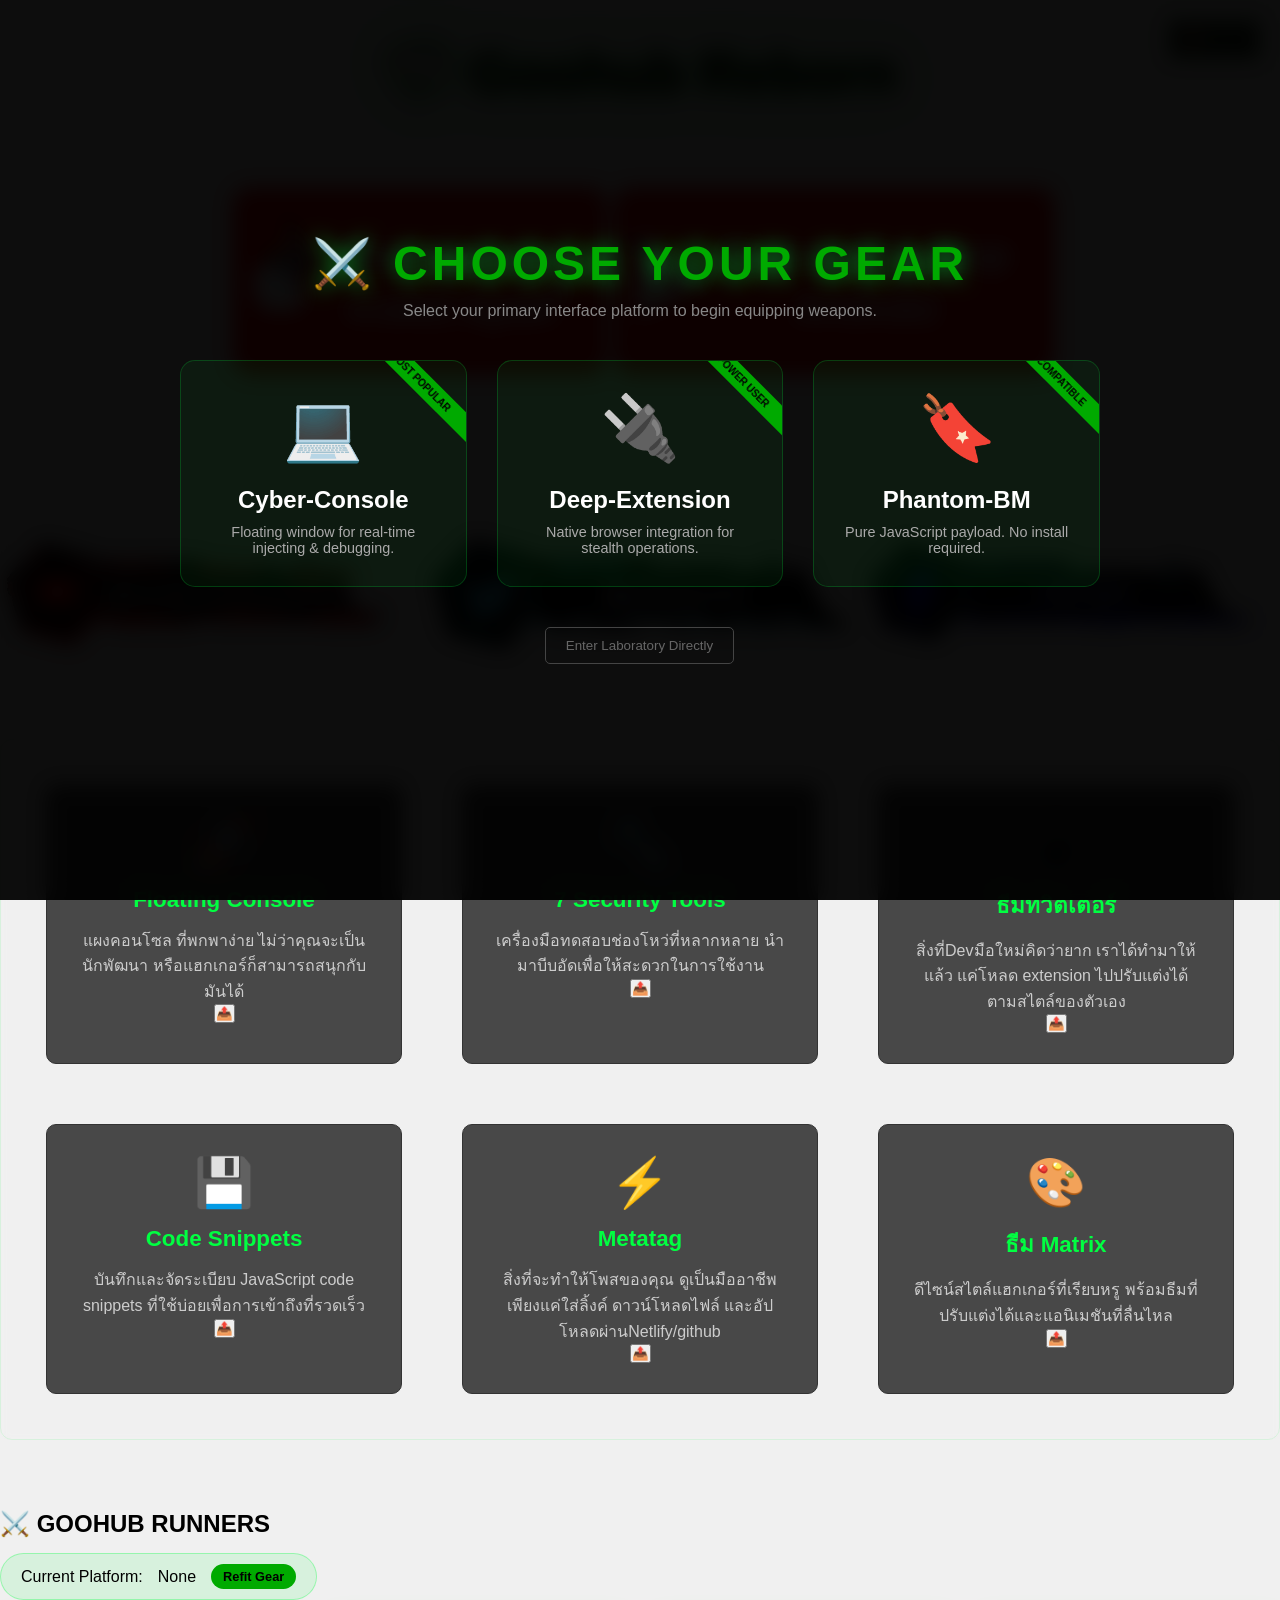
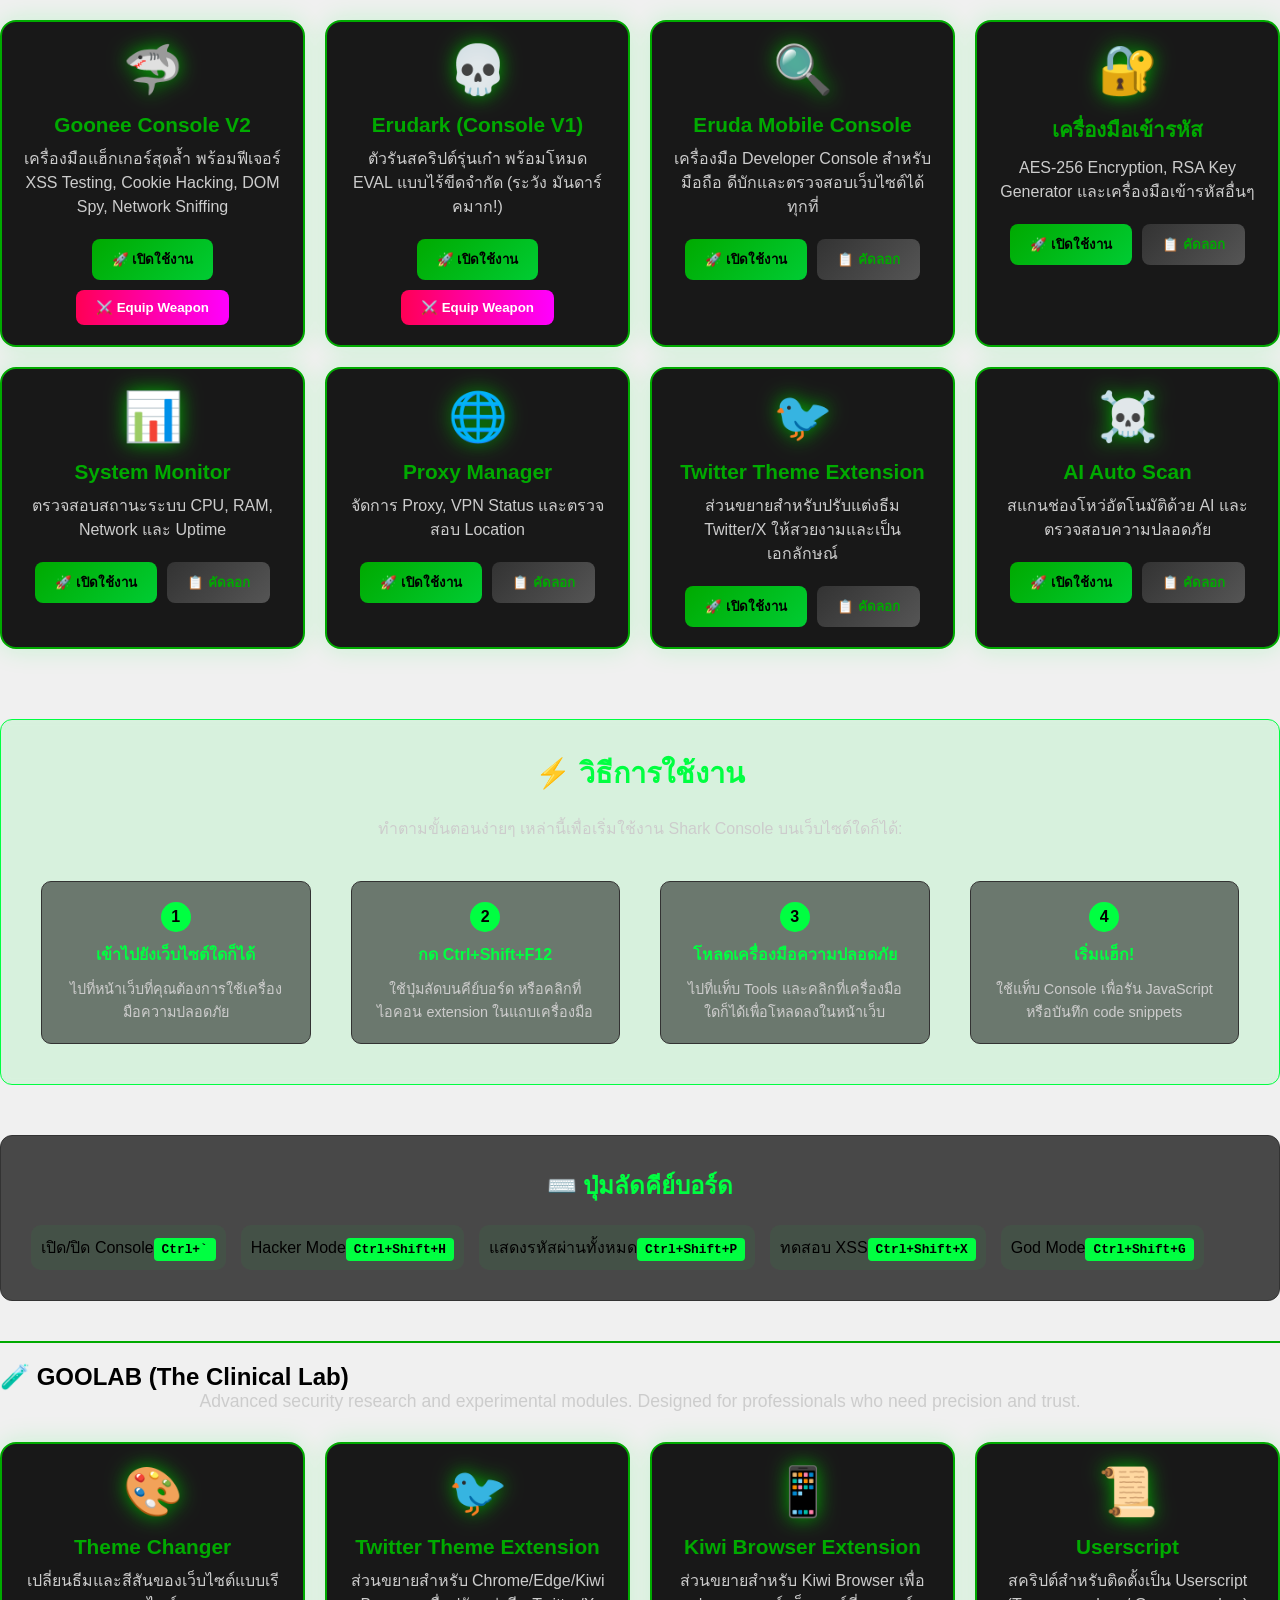
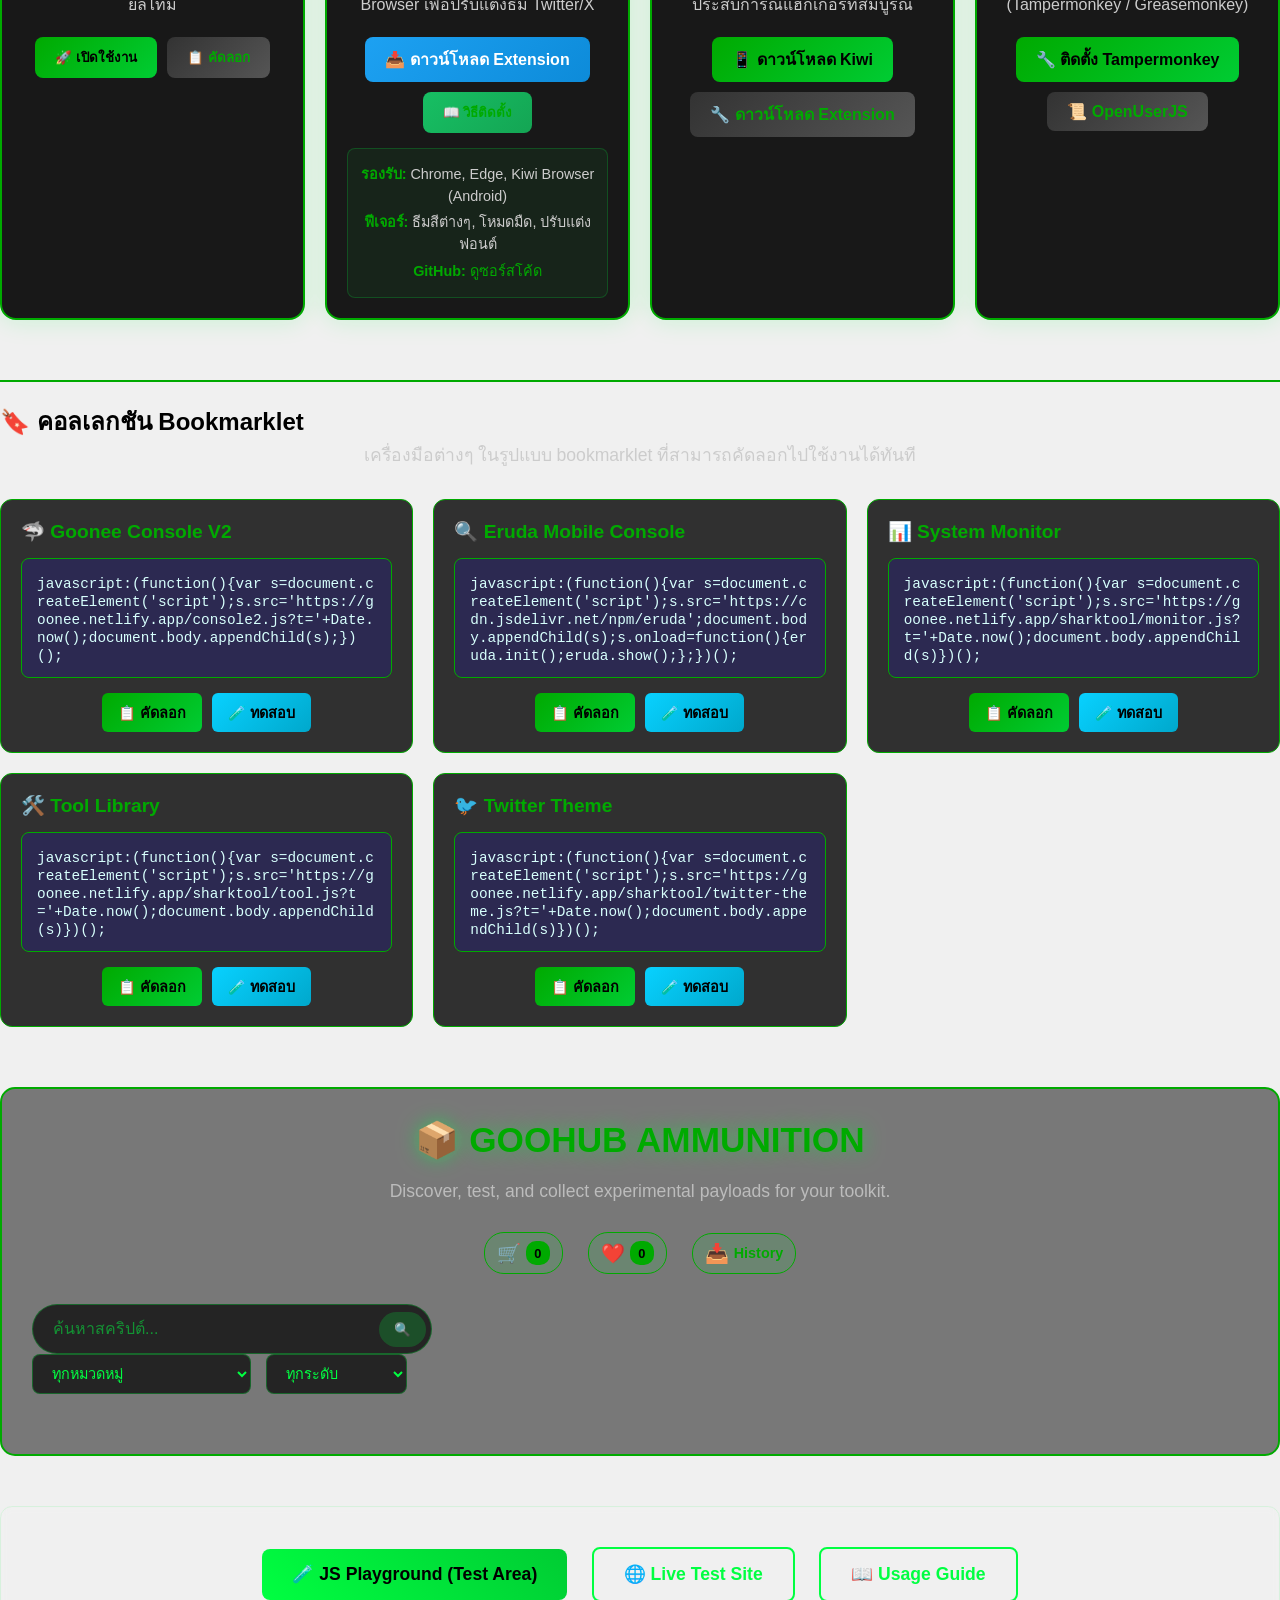
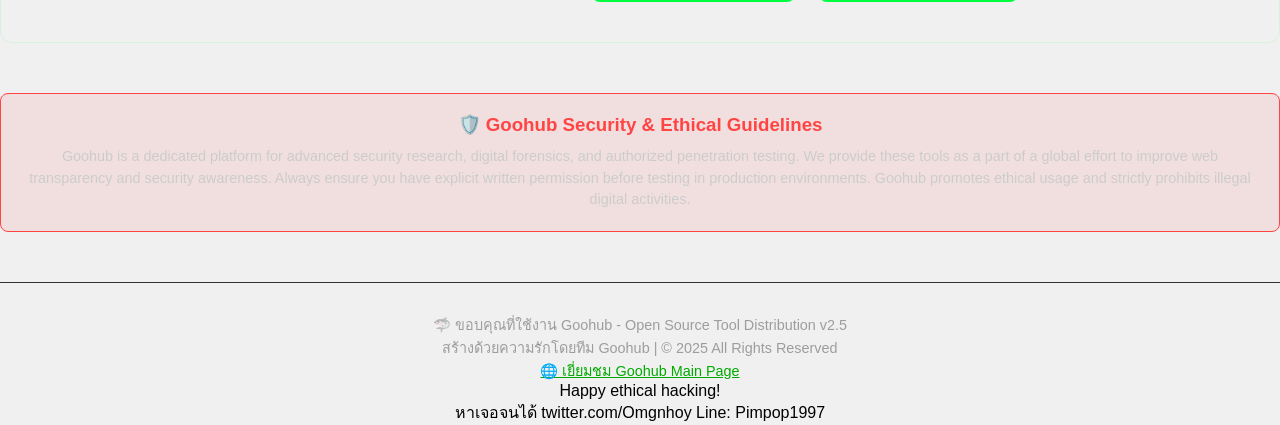
==== index.html @ d31e050e "feat: genesis of the ultimate js utility collection" ====
<!-- index.html -->
<!DOCTYPE html>
<html lang="th">

<head>
    <meta charset="UTF-8">
    <meta name="viewport" content="width=device-width, initial-scale=1.0">

    <!-- Primary Meta Tags -->
    <title>Goohub - Advanced Open Source Tool Hub</title>
    <meta name="title" content="Goohub - The Ultimate Script Runner and Digital Ammunition Hub">
    <meta name="description"
        content="Discover Goohub: A powerful collection of script runners, bookmarklets, and security tools. Featuring Gooscript, console2.js, and experimental labs.">
    <meta name="keywords"
        content="goohub, script runner, gooscript, console2.js, bookmarklet, security tools, ethical hacking, dev utilities">
    <meta name="author" content="Goohub Team">
    <meta name="robots" content="index, follow">
    <meta name="language" content="Thai, English">
    <meta name="revisit-after" content="7 days">

    <!-- Open Graph / Facebook -->
    <meta property="og:type" content="website">
    <meta property="og:url" content="https://goorum.netlify.app/gooimage/metarum.png">
    <meta property="og:title" content="Goohub - The Ultimate Script Runner and Digital Ammunition Hub">
    <meta property="og:description"
        content="Discover Goohub: A powerful collection of script runners, bookmarklets, and security tools. Featuring Gooscript, console2.js, and experimental labs.">
    <meta property="og:image" content="https://goorum.netlify.app/gooimage/metarum.png">
    <meta property="og:image:width" content="1200">
    <meta property="og:image:height" content="630">
    <meta property="og:image:alt" content="Goohub - Advanced Script Runners">
    <meta property="og:site_name" content="Goohub">
    <meta property="og:locale" content="th_TH">
    <meta property="og:locale:alternate" content="en_US">

    <!-- Twitter -->
    <meta property="twitter:card" content="summary_large_image">
    <meta property="twitter:url" content="https://goorum.netlify.app/">
    <meta property="twitter:title"
        content="Goo nee' มีทุกอย่าง ที่ไม่มี ศูนรวมของเล่นDevสไตล์Hacker - Advanced Web Security Toolkit">
    <meta property="twitter:description"
        content="Discover powerful web security tools and development utilities for ethical hackers and developers. Features floating console, security scanners, and hacker-themed interface.">
    <meta property="twitter:image" content="https://goorum.netlify.app/gooimage/metarum.png">
    <meta property="twitter:image:alt" content="Shark Console - Advanced Web Security Toolkit">
    <meta property="twitter:creator" content="@Omgnhoy">
    <meta property="twitter:site" content="@Omgnhoy">

    <!-- Additional Meta Tags -->
    <meta name="theme-color" content="#00ff41">
    <meta name="msapplication-TileColor" content="#00ff41">
    <meta name="msapplication-config" content="/browserconfig.xml">

    <!-- Canonical URL -->
    <link rel="canonical" href="https://goorum.netlify.app/">

    <!-- Favicon and Icons -->
    <link rel="icon" type="image/x-icon" href="playground/favicon.ico">
    <link rel="icon" type="image/png" sizes="32x32" href="playground/favicon-32x32.png">
    <link rel="icon" type="image/png" sizes="16x16" href="playground/favicon-16x16.png">
    <link rel="apple-touch-icon" sizes="180x180" href="playground/apple-touch-icon.png">
    <link rel="manifest" href="playground/site.webmanifest">

    <!-- Preconnect for Performance -->
    <link rel="preconnect" href="https://fonts.googleapis.com">
    <link rel="preconnect" href="https://fonts.gstatic.com" crossorigin>

    <!-- DNS Prefetch -->
    <link rel="dns-prefetch" href="//twitter.com">
    <link rel="dns-prefetch" href="//facebook.com">
    <link rel="dns-prefetch" href="//telegram.org">

    <!-- Structured Data -->
    <script type="application/ld+json">
  {
    "@context": "https://schema.org",
    "@type": "WebApplication",
    "name": "Shark Console - Dev Tools",
    "alternateName": "ศูนรวมของเล่นDevสไตล์Hacker",
    "description": "Advanced web security toolkit for ethical hackers and developers featuring floating console, security scanners, and development utilities.",
    "url": "https://goorum.netlify.app",
    "image": "https://goorum.netlify.app/gooimage/metarum.png",
    "author": {
      "@type": "Organization",
      "name": "Shark Console Team",
      "url": "https://goorum.netlify.app/"
    },
    "publisher": {
      "@type": "Organization",
      "name": "Shark Console Team",
      "logo": {
        "@type": "ImageObject",
        "url": "https://goorum.netlify.app/gooimage/metarum.png"
      }
    },
    "applicationCategory": "DeveloperApplication",
    "operatingSystem": "Web Browser",
    "offers": {
      "@type": "Offer",
      "price": "0",
      "priceCurrency": "USD"
    },
    "aggregateRating": {
      "@type": "AggregateRating",
      "ratingValue": "4.8",
      "ratingCount": "150"
    },
    "featureList": [
      "Floating Console",
      "Security Tools",
      "Twitter Theme Customizer",
      "Code Snippets Manager",
      "Metatag Generator",
      "Matrix Theme Interface"
    ],
    "screenshot": "https://goorum.netlify.app/gooimage/metarum.png",
    "softwareVersion": "2.1",
    "datePublished": "2024-01-01",
    "dateModified": "2024-12-01"
  }
  </script>

    <!-- Additional Structured Data for Tools -->
    <script type="application/ld+json">
  {
    "@context": "https://schema.org",
    "@type": "ItemList",
    "name": "Security Tools Collection",
    "description": "Collection of web security and development tools",
    "itemListElement": [
      {
        "@type": "SoftwareApplication",
        "position": 1,
        "name": "Floating Console",
        "description": "Portable console for developers and ethical hackers",
        "applicationCategory": "DeveloperApplication"
      },
      {
        "@type": "SoftwareApplication",
        "position": 2,
        "name": "Security Tools Suite",
        "description": "7 comprehensive security testing tools",
        "applicationCategory": "SecurityApplication"
      },
      {
        "@type": "SoftwareApplication",
        "position": 3,
        "name": "Twitter Theme Customizer",
        "description": "Easy Twitter theme customization extension",
        "applicationCategory": "BrowserApplication"
      },
      {
        "@type": "SoftwareApplication",
        "position": 4,
        "name": "Code Snippets Manager",
        "description": "Save and organize JavaScript code snippets",
        "applicationCategory": "DeveloperApplication"
      },
      {
        "@type": "SoftwareApplication",
        "position": 5,
        "name": "Metatag Generator",
        "description": "Professional metatag generation tool",
        "applicationCategory": "DeveloperApplication"
      },
      {
        "@type": "SoftwareApplication",
        "position": 6,
        "name": "Matrix Theme Interface",
        "description": "Hacker-inspired design with customizable themes",
        "applicationCategory": "DesignApplication"
      }
    ]
  }
  </script>

    <!-- Breadcrumb Structured Data -->
    <script type="application/ld+json">
  {
    "@context": "https://schema.org",
    "@type": "BreadcrumbList",
    "itemListElement": [
      {
        "@type": "ListItem",
        "position": 1,
        "name": "Home",
        "item": "https://goorum.netlify.app"
      },
      {
        "@type": "ListItem",
        "position": 2,
        "name": "Dev Tools",
        "item": "https://goorum.netlify.app/tool"
      }
    ]
  }
  </script>

    <link rel="stylesheet" href="playground/style.css">
</head>

<body>
    <a href="#main-content" class="skip-link">Skip to main content</a>
    <div class="matrix-bg"></div>

    <!-- Gear Selection Overlay -->
    <div id="gearOverlay" class="gear-overlay">
        <div class="gear-selection-container">
            <h2 class="arsenal-title">⚔️ CHOOSE YOUR GEAR</h2>
            <p class="arsenal-subtitle">Select your primary interface platform to begin equipping weapons.</p>
            <div class="gear-grid">
                <div class="gear-card" onclick="selectGear('console')">
                    <div class="gear-icon">💻</div>
                    <h3>Cyber-Console</h3>
                    <p>Floating window for real-time injecting & debugging.</p>
                    <div class="gear-tag">MOST POPULAR</div>
                </div>
                <div class="gear-card" onclick="selectGear('extension')">
                    <div class="gear-icon">🔌</div>
                    <h3>Deep-Extension</h3>
                    <p>Native browser integration for stealth operations.</p>
                    <div class="gear-tag">POWER USER</div>
                </div>
                <div class="gear-card" onclick="selectGear('bookmarklet')">
                    <div class="gear-icon">🔖</div>
                    <h3>Phantom-BM</h3>
                    <p>Pure JavaScript payload. No install required.</p>
                    <div class="gear-tag">COMPATIBLE</div>
                </div>
            </div>
            <button class="gear-skip" onclick="closeGearOverlay()">Enter Laboratory Directly</button>
        </div>
    </div>

    <div class="container" id="main-content">
        <header class="header">
            <h1>🦈 Goohub Reborn</h1>
            <p class="tagline">Explore Powerful Script Runners and Digital Ammunition</p>

            <a href="https://gooneepaystop.netlify.app/" target="_blank" rel="noopener" title="Facebook Profile"
                class="social-link">
                <img src="playground/gooimage/app.png" alt="gooneepaystop" class="social-icon">
            </a>
    </div>

    </header>
    <!--
         Theme Selector -->
    <div class="theme-selector" id="themeSelector">
        <button type="button" class="theme-toggle" id="themeToggle" title="Change Theme"
            aria-label="Open theme selector">
            🎨 <span id="currentThemeName">Matrix</span>
        </button>
        <div class="theme-dropdown" id="themeDropdown">
            <div class="theme-dropdown-header">
                <h3>🎨 Choose Your Theme</h3>
                <button type="button" class="theme-close" id="themeClose">&times;</button>
            </div>
            <div class="theme-options">
                <div class="theme-option active" data-theme="matrix">
                    <div class="theme-preview matrix-preview"></div>
                    <div class="theme-info">
                        <h4>Matrix</h4>
                        <p>Classic green hacker aesthetic</p>
                    </div>
                </div>
                <div class="theme-option" data-theme="cyberpunk">
                    <div class="theme-preview cyberpunk-preview"></div>
                    <div class="theme-info">
                        <h4>Cyberpunk</h4>
                        <p>Neon purple futuristic vibes</p>
                    </div>
                </div>
                <div class="theme-option" data-theme="hacker">
                    <div class="theme-preview hacker-preview"></div>
                    <div class="theme-info">
                        <h4>Hacker</h4>
                        <p>Electric blue terminal style</p>
                    </div>
                </div>
                <div class="theme-option" data-theme="neon">
                    <div class="theme-preview neon-preview"></div>
                    <div class="theme-info">
                        <h4>Neon</h4>
                        <p>Bright yellow electric glow</p>
                    </div>
                </div>
                <div class="theme-option" data-theme="ocean">
                    <div class="theme-preview ocean-preview"></div>
                    <div class="theme-info">
                        <h4>Ocean</h4>
                        <p>Deep blue underwater feel</p>
                    </div>
                </div>
                <div class="theme-option" data-theme="fire">
                    <div class="theme-preview fire-preview"></div>
                    <div class="theme-info">
                        <h4>Fire</h4>
                        <p>Hot orange flame effects</p>
                    </div>
                </div>
            </div>
            <div class="theme-footer">
                <p>Choose a theme to personalize your experience.</p>
            </div>
        </div>
    </div>
    <!-- Performance Settings Panel -->
    <div class="performance-settings" id="performanceSettings">
        <div class="performance-header">
            <h4>⚙️ Performance Settings</h4>
            <button type="button" class="performance-toggle" id="performanceToggle">
                <span class="toggle-icon">⚙️</span>
            </button>
        </div>
        <div class="performance-options" id="performanceOptions">
            <div class="performance-option">
                <label class="option-label">
                    <input type="checkbox" id="enableAnimations" checked>
                    <span class="option-checkbox"></span>
                    <span class="option-text">Enable Animations</span>
                </label>
                <p class="option-description">Enable smooth animations and transitions</p>
            </div>

            <div class="performance-option">
                <label class="option-label">
                    <input type="checkbox" id="enableParticles" checked>
                    <span class="option-checkbox"></span>
                    <span class="option-text">Floating Particles</span>
                </label>
                <p class="option-description">Show floating particle effects</p>
            </div>

            <div class="performance-option">
                <label class="option-label">
                    <input type="checkbox" id="enableParallax" checked>
                    <span class="option-checkbox"></span>
                    <span class="option-text">Parallax Effects</span>
                </label>
                <p class="option-description">Enable parallax scrolling backgrounds</p>
            </div>

            <div class="performance-option">
                <label class="option-label">
                    <input type="checkbox" id="enableSoundEffects" checked>
                    <span class="option-checkbox"></span>
                    <span class="option-text">Sound Effects</span>
                </label>
                <p class="option-description">Play sound effects for interactions</p>
            </div>

            <div class="performance-option">
                <label class="option-label">
                    <input type="checkbox" id="enableThemeTransitions" checked>
                    <span class="option-checkbox"></span>
                    <span class="option-text">Smooth Theme Transitions</span>
                </label>
                <p class="option-description">Enable elaborate theme change animations</p>
            </div>

            <div class="performance-option">
                <label class="option-label">
                    Animation Quality:
                    <select id="animationQuality" class="quality-select">
                        <option value="high">High</option>
                        <option value="medium">Medium</option>
                        <option value="low">Low</option>
                    </select>
                </label>
                <p class="option-description">Adjust animation quality for performance</p>
            </div>

            <div class="performance-option">
                <label class="option-label">
                    Particle Count:
                    <input type="range" id="particleCount" min="10" max="100" value="50" class="particle-slider">
                    <span id="particleCountValue">50</span>
                </label>
                <p class="option-description">Adjust number of floating particles</p>
            </div>

            <div class="performance-actions">
                <button type="button" class="btn secondary" id="resetSettings">Reset to Default</button>
                <button type="button" class="btn" id="applySettings">Apply Settings</button>
            </div>
        </div>
    </div>
    </div>
    </div>

    <nav class="social-links" aria-label="Social media links">
        <a href="https://m.youtube.com/channel/UCNvI_eSxKkEVMYDJBzGb70g" target="_blank" rel="noopener"
            title="YouTube Channel" class="social-link">
            <img src="playground/gooimage/yg.gif" alt="YouTube" class="social-icon">
        </a>
        <a href="https://x.com/Omgnhoy" target="_blank" rel="noopener" title="Twitter/X Profile" class="social-link">
            <img src="playground/gooimage/tw.gif" alt="Twitter/X" class="social-icon">
        </a>
        <a href="https://web.facebook.com/profile.php?id=61581385322434" target="_blank" rel="noopener"
            title="Facebook Profile" class="social-link">
            <img src="playground/gooimage/fb.gif" alt="Facebook" class="social-icon">
        </a>
    </nav>
    <main class="features">
        <article class="feature">
            <div class="icon" aria-hidden="true">🚀</div>
            <h3>Floating Console</h3>
            <p>แผงคอนโซล ที่พกพาง่าย ไม่ว่าคุณจะเป็นนักพัฒนา หรือแฮกเกอร์ก็สามารถสนุกกับมันได้</p>
        </article>

        <article class="feature">
            <div class="icon" aria-hidden="true">🔧</div>
            <h3>7 Security Tools</h3>
            <p>เครื่องมือทดสอบช่องโหว่ที่หลากหลาย นำมาบีบอัดเพื่อให้สะดวกในการใช้งาน</p>
        </article>

        <article class="feature">
            <div class="icon" aria-hidden="true">📱</div>
            <h3>ธีมทวิตเตอร์</h3>
            <p>สิ่งที่Devมือใหม่คิดว่ายาก เราได้ทำมาให้แล้ว แค่โหลด extension ไปปรับแต่งได้ตามสไตล์ของตัวเอง</p>
        </article>

        <article class="feature">
            <div class="icon" aria-hidden="true">💾</div>
            <h3>Code Snippets</h3>
            <p>บันทึกและจัดระเบียบ JavaScript code snippets ที่ใช้บ่อยเพื่อการเข้าถึงที่รวดเร็ว</p>
        </article>

        <article class="feature">
            <div class="icon" aria-hidden="true">⚡</div>
            <h3>Metatag</h3>
            <p>สิ่งที่จะทำให้โพสของคุณ ดูเป็นมืออาชีพ เพียงแค่ใส่ลิ้งค์ ดาวน์โหลดไฟล์ และอัปโหลดผ่านNetlify/github
            </p>
        </article>

        <article class="feature">
            <div class="icon" aria-hidden="true">🎨</div>
            <h3>ธีม Matrix</h3>
            <p>ดีไซน์สไตล์แฮกเกอร์ที่เรียบหรู พร้อมธีมที่ปรับแต่งได้และแอนิเมชันที่ลื่นไหล</p>
        </article>
    </main>

    <!-- Goohub Script Engine (Previously Arsenal) -->
    <section class="main-tools" id="goohubSection">
        <div class="arsenal-header">
            <h2>⚔️ GOOHUB RUNNERS</h2>
            <div id="selectedGearDisplay" class="selected-gear-display">
                Current Platform: <span id="activeGearName">None</span>
                <button class="btn-change-gear" onclick="openGearOverlay()">Refit Gear</button>
            </div>
        </div>
        <div class="tools-grid">
            <!-- Tools will show 'Equip' status based on gear -->
            <div class="tool-card" id="tool-console">
                <div class="tool-icon">🦈</div>
                <h3>Goonee Console V2</h3>
                <p>เครื่องมือแฮ็กเกอร์สุดล้ำ พร้อมฟีเจอร์ XSS Testing, Cookie Hacking, DOM Spy, Network Sniffing</p>
                <div class="tool-actions">
                    <button class="btn-tool" onclick="loadGooneeConsole()">🚀 เปิดใช้งาน</button>
                    <button class="btn-tool equip-btn" onclick="equipWeapon('console2', 'Goonee Console')">⚔️ Equip
                        Weapon</button>
                </div>
            </div>
            <!-- ... other cards will follow the same pattern via JS or manual update ... -->
            <div class="tool-card" id="tool-erudark">
                <div class="tool-icon">💀</div>
                <h3>Erudark (Console V1)</h3>
                <p>ตัวรันสคริปต์รุ่นเก๋า พร้อมโหมด EVAL แบบไร้ขีดจำกัด (ระวัง มันดาร์คมาก!)</p>
                <div class="tool-actions">
                    <button class="btn-tool" onclick="loadErudark()">🚀 เปิดใช้งาน</button>
                    <button class="btn-tool equip-btn" onclick="equipWeapon('erudark', 'Erudark')">⚔️ Equip
                        Weapon</button>
                </div>
            </div>

            <div class="tool-card">
                <div class="tool-icon">🔍</div>
                <h3>Eruda Mobile Console</h3>
                <p>เครื่องมือ Developer Console สำหรับมือถือ ดีบักและตรวจสอบเว็บไซต์ได้ทุกที่</p>
                <div class="tool-actions">
                    <button class="btn-tool" onclick="loadEruda()">🚀 เปิดใช้งาน</button>
                    <button class="btn-tool secondary" onclick="copyBookmarklet('eruda')">📋 คัดลอก</button>
                </div>
            </div>

            <div class="tool-card">
                <div class="tool-icon">🔐</div>
                <h3>เครื่องมือเข้ารหัส</h3>
                <p>AES-256 Encryption, RSA Key Generator และเครื่องมือเข้ารหัสอื่นๆ</p>
                <div class="tool-actions">
                    <button class="btn-tool" onclick="loadEncryptionTools()">🚀 เปิดใช้งาน</button>
                    <button class="btn-tool secondary" onclick="copyBookmarklet('encryption')">📋 คัดลอก</button>
                </div>
            </div>

            <div class="tool-card">
                <div class="tool-icon">📊</div>
                <h3>System Monitor</h3>
                <p>ตรวจสอบสถานะระบบ CPU, RAM, Network และ Uptime</p>
                <div class="tool-actions">
                    <button class="btn-tool" onclick="loadSystemMonitor()">🚀 เปิดใช้งาน</button>
                    <button class="btn-tool secondary" onclick="copyBookmarklet('monitor')">📋 คัดลอก</button>
                </div>
            </div>

            <div class="tool-card">
                <div class="tool-icon">🌐</div>
                <h3>Proxy Manager</h3>
                <p>จัดการ Proxy, VPN Status และตรวจสอบ Location</p>
                <div class="tool-actions">
                    <button class="btn-tool" onclick="loadProxyManager()">🚀 เปิดใช้งาน</button>
                    <button class="btn-tool secondary" onclick="copyBookmarklet('proxy')">📋 คัดลอก</button>
                </div>
            </div>

            <div class="tool-card">
                <div class="tool-icon">🐦</div>
                <h3>Twitter Theme Extension</h3>
                <p>ส่วนขยายสำหรับปรับแต่งธีม Twitter/X ให้สวยงามและเป็นเอกลักษณ์</p>
                <div class="tool-actions">
                    <button class="btn-tool" onclick="loadTwitterTheme()">🚀 เปิดใช้งาน</button>
                    <button class="btn-tool secondary" onclick="copyBookmarklet('twitter-theme')">📋 คัดลอก</button>
                </div>
            </div>

            <div class="tool-card">
                <div class="tool-icon">☠️</div>
                <h3>AI Auto Scan</h3>
                <p>สแกนช่องโหว่อัตโนมัติด้วย AI และตรวจสอบความปลอดภัย</p>
                <div class="tool-actions">
                    <button class="btn-tool" onclick="loadAIScan()">🚀 เปิดใช้งาน</button>
                    <button class="btn-tool secondary" onclick="copyBookmarklet('ai-scan')">📋 คัดลอก</button>
                </div>
            </div>
        </div>
    </section>

    <section class="getting-started">
        <h2>⚡ วิธีการใช้งาน</h2>
        <p class="getting-started-intro">
            ทำตามขั้นตอนง่ายๆ เหล่านี้เพื่อเริ่มใช้งาน Shark Console บนเว็บไซต์ใดก็ได้:
        </p>

        <ol class="steps">
            <li class="step">
                <div class="step-number" aria-hidden="true">1</div>
                <h4>เข้าไปยังเว็บไซต์ใดก็ได้</h4>
                <p>ไปที่หน้าเว็บที่คุณต้องการใช้เครื่องมือความปลอดภัย</p>
            </li>

            <li class="step">
                <div class="step-number" aria-hidden="true">2</div>
                <h4>กด Ctrl+Shift+F12</h4>
                <p>ใช้ปุ่มลัดบนคีย์บอร์ด หรือคลิกที่ไอคอน extension ในแถบเครื่องมือ</p>
            </li>

            <li class="step">
                <div class="step-number" aria-hidden="true">3</div>
                <h4>โหลดเครื่องมือความปลอดภัย</h4>
                <p>ไปที่แท็บ Tools และคลิกที่เครื่องมือใดก็ได้เพื่อโหลดลงในหน้าเว็บ</p>
            </li>

            <li class="step">
                <div class="step-number" aria-hidden="true">4</div>
                <h4>เริ่มแฮ็ก!</h4>
                <p>ใช้แท็บ Console เพื่อรัน JavaScript หรือบันทึก code snippets</p>
            </li>
        </ol>
    </section>

    <section class="shortcuts">
        <h2>⌨️ ปุ่มลัดคีย์บอร์ด</h2>
        <dl class="shortcut-list">
            <div class="shortcut">
                <dt>เปิด/ปิด Console</dt>
                <dd><kbd class="key">Ctrl+`</kbd></dd>
            </div>
            <div class="shortcut">
                <dt>Hacker Mode</dt>
                <dd><kbd class="key">Ctrl+Shift+H</kbd></dd>
            </div>
            <div class="shortcut">
                <dt>แสดงรหัสผ่านทั้งหมด</dt>
                <dd><kbd class="key">Ctrl+Shift+P</kbd></dd>
            </div>
            <div class="shortcut">
                <dt>ทดสอบ XSS</dt>
                <dd><kbd class="key">Ctrl+Shift+X</kbd></dd>
            </div>
            <div class="shortcut">
                <dt>God Mode</dt>
                <dd><kbd class="key">Ctrl+Shift+G</kbd></dd>
            </div>
        </dl>
    </section>

    <!-- Goolab (Research & Lab) -->
    <section class="additional-tools" id="goolabSection">
        <h2>🧪 GOOLAB (The Clinical Lab)</h2>
        <p class="section-intro">Advanced security research and experimental modules. Designed for professionals who
            need precision and trust.</p>
        <div class="tools-grid">
            <div class="tool-card">
                <div class="tool-icon">🎨</div>
                <h3>Theme Changer</h3>
                <p>เปลี่ยนธีมและสีสันของเว็บไซต์แบบเรียลไทม์</p>
                <div class="tool-actions">
                    <button class="btn-tool" onclick="loadThemeChanger()">🚀 เปิดใช้งาน</button>
                    <button class="btn-tool secondary" onclick="copyBookmarklet('theme')">📋 คัดลอก</button>
                </div>
                <div class="bookmarklet-code" style="display:none;">
                    <code>javascript:(function(){var s=document.createElement('script');s.src='https://goonee.netlify.app/sharktool/Theme.js?t='+Date.now();document.body.appendChild(s)})();</code>
                </div>
            </div>

            <div class="tool-card">
                <div class="tool-icon">🐦</div>
                <h3>Twitter Theme Extension</h3>
                <p>ส่วนขยายสำหรับ Chrome/Edge/Kiwi Browser เพื่อปรับแต่งธีม Twitter/X</p>
                <div class="tool-actions">
                    <a href="https://goonee.netlify.app/tools/extension.crx" download="twitter-theme-extension.crx"
                        class="btn-tool">📥 ดาวน์โหลด Extension</a>
                    <button class="btn-tool secondary" onclick="showTwitterThemeGuide()">📖 วิธีติดตั้ง</button>
                </div>
                <div class="extension-info">
                    <p><strong>รองรับ:</strong> Chrome, Edge, Kiwi Browser (Android)</p>
                    <p><strong>ฟีเจอร์:</strong> ธีมสีต่างๆ, โหมดมืด, ปรับแต่งฟอนต์</p>
                    <p><strong>GitHub:</strong> <a href="https://github.com/P200p/Goonee/tree/main/tools"
                            target="_blank" rel="noopener" style="color: var(--primary-color);">ดูซอร์สโค้ด</a></p>
                </div>
            </div>

            <div class="tool-card">
                <div class="tool-icon">📱</div>
                <h3>Kiwi Browser Extension</h3>
                <p>ส่วนขยายสำหรับ Kiwi Browser เพื่อประสบการณ์แฮ็กเกอร์ที่สมบูรณ์</p>
                <div class="tool-actions">
                    <a href="https://apkpure.com/kiwi-browser-fast-quiet/com.kiwibrowser.browser" target="_blank"
                        class="btn-tool">📱 ดาวน์โหลด Kiwi</a>
                    <a href="https://goonee.netlify.app/sharktool/Gooscript.crx" download="extension.crx"
                        class="btn-tool secondary">🔧 ดาวน์โหลด
                        Extension</a>
                </div>
            </div>

            <div class="tool-card">
                <div class="tool-icon">📜</div>
                <h3>Userscript</h3>
                <p>สคริปต์สำหรับติดตั้งเป็น Userscript (Tampermonkey / Greasemonkey)</p>
                <div class="tool-actions">
                    <a href="https://chromewebstore.google.com/detail/tampermonkey/dhdgffkkebhmkfjojejmpbldmpobfkfo"
                        target="_blank" class="btn-tool">🔧 ติดตั้ง Tampermonkey</a>
                    <a href="https://openuserjs.org/scripts/GooneeShark/Goonee_Console2_Floating_Button" target="_blank"
                        class="btn-tool secondary">📜 OpenUserJS</a>
                </div>
            </div>
        </div>
    </section>

    <!-- Bookmarklet Collection -->
    <section class="bookmarklet-collection">
        <h2>🔖 คอลเลกชัน Bookmarklet</h2>
        <p class="section-intro">เครื่องมือต่างๆ ในรูปแบบ bookmarklet ที่สามารถคัดลอกไปใช้งานได้ทันที</p>

        <div class="bookmarklet-grid">
            <div class="bookmarklet-item">
                <h4>🦈 Goonee Console V2</h4>
                <div class="bookmarklet-code">
                    <code
                        id="bm-console2">javascript:(function(){var s=document.createElement('script');s.src='https://goonee.netlify.app/console2.js?t='+Date.now();document.body.appendChild(s);})();</code>
                </div>
                <div class="bookmarklet-actions">
                    <button class="btn-copy" onclick="copyBookmarkletCode('bm-console2')">📋 คัดลอก</button>
                    <button class="btn-test" onclick="testBookmarklet('bm-console2')">🧪 ทดสอบ</button>
                </div>
            </div>

            <div class="bookmarklet-item">
                <h4>🔍 Eruda Mobile Console</h4>
                <div class="bookmarklet-code">
                    <code
                        id="bm-eruda">javascript:(function(){var s=document.createElement('script');s.src='https://cdn.jsdelivr.net/npm/eruda';document.body.appendChild(s);s.onload=function(){eruda.init();eruda.show();};})();</code>
                </div>
                <div class="bookmarklet-actions">
                    <button class="btn-copy" onclick="copyBookmarkletCode('bm-eruda')">📋 คัดลอก</button>
                    <button class="btn-test" onclick="testBookmarklet('bm-eruda')">🧪 ทดสอบ</button>
                </div>
            </div>

            <div class="bookmarklet-item">
                <h4>📊 System Monitor</h4>
                <div class="bookmarklet-code">
                    <code
                        id="bm-monitor">javascript:(function(){var s=document.createElement('script');s.src='https://goonee.netlify.app/sharktool/monitor.js?t='+Date.now();document.body.appendChild(s)})();</code>
                </div>
                <div class="bookmarklet-actions">
                    <button class="btn-copy" onclick="copyBookmarkletCode('bm-monitor')">📋 คัดลอก</button>
                    <button class="btn-test" onclick="testBookmarklet('bm-monitor')">🧪 ทดสอบ</button>
                </div>
            </div>

            <div class="bookmarklet-item">
                <h4>🛠️ Tool Library</h4>
                <div class="bookmarklet-code">
                    <code
                        id="bm-toollib">javascript:(function(){var s=document.createElement('script');s.src='https://goonee.netlify.app/sharktool/tool.js?t='+Date.now();document.body.appendChild(s)})();</code>
                </div>
                <div class="bookmarklet-actions">
                    <button class="btn-copy" onclick="copyBookmarkletCode('bm-toollib')">📋 คัดลอก</button>
                    <button class="btn-test" onclick="testBookmarklet('bm-toollib')">🧪 ทดสอบ</button>
                </div>
            </div>

            <div class="bookmarklet-item">
                <h4>🐦 Twitter Theme</h4>
                <div class="bookmarklet-code">
                    <code
                        id="bm-twitter-theme">javascript:(function(){var s=document.createElement('script');s.src='https://goonee.netlify.app/sharktool/twitter-theme.js?t='+Date.now();document.body.appendChild(s)})();</code>
                </div>
                <div class="bookmarklet-actions">
                    <button class="btn-copy" onclick="copyBookmarkletCode('bm-twitter-theme')">📋 คัดลอก</button>
                    <button class="btn-test" onclick="testBookmarklet('bm-twitter-theme')">🧪 ทดสอบ</button>
                </div>
            </div>
        </div>
    </section>

    <!-- Goohub (Script Marketplace) -->
    <section class="script-marketplace" id="goohubMarketplace">
        <div class="marketplace-header">
            <h2>📦 GOOHUB AMMUNITION</h2>
            <p class="marketplace-tagline">Discover, test, and collect experimental payloads for your toolkit.
            </p>

            <!-- Shopping Cart & Favorites Counter -->
            <div class="marketplace-counters">
                <div class="cart-counter" id="cartCounter">
                    <span class="counter-icon">🛒</span>
                    <span class="counter-number" id="cartCount">0</span>
                </div>
                <div class="favorites-counter" id="favoritesCounter">
                    <span class="counter-icon">❤️</span>
                    <span class="counter-number" id="favoritesCount">0</span>
                </div>
                <div class="history-counter" id="historyCounter">
                    <span class="counter-icon">📥</span>
                    <span class="counter-text">History</span>
                </div>
            </div>
        </div>

        <!-- Search and Filter Controls -->
        <div class="marketplace-controls">
            <div class="search-container">
                <input type="text" id="scriptSearch" placeholder="ค้นหาสคริปต์..." class="search-input">
                <button type="button" class="search-btn" id="searchBtn">🔍</button>
            </div>

            <div class="filter-container">
                <select id="categoryFilter" class="category-filter" title="กรองตามหมวดหมู่"
                    aria-label="กรองสคริปต์ตามหมวดหมู่">
                    <option value="all">ทุกหมวดหมู่</option>
                    <option value="security">🔒 เครื่องมือความปลอดภัย</option>
                    <option value="automation">⚡ ระบบอัตโนมัติ UI</option>
                    <option value="data">📊 การดึงข้อมูล</option>
                    <option value="performance">🚀 เครื่องมือประสิทธิภาพ</option>
                    <option value="fun">🎮 ความสนุกและเกม</option>
                </select>

                <select id="difficultyFilter" class="difficulty-filter" title="กรองตามระดับความยาก"
                    aria-label="กรองสคริปต์ตามระดับความยาก">
                    <option value="all">ทุกระดับ</option>
                    <option value="beginner">🟢 ผู้เริ่มต้น</option>
                    <option value="intermediate">🟡 ระดับกลาง</option>
                    <option value="advanced">🔴 ระดับสูง</option>
                </select>
            </div>
        </div>

        <!-- Script Cards Grid -->
        <div class="script-grid" id="scriptGrid">
            <!-- Script cards will be dynamically generated here -->
        </div>

        <!-- Shopping Cart Panel -->
        <div class="cart-panel" id="cartPanel">
            <div class="cart-header">
                <h3>🛒 ตะกร้าสคริปต์</h3>
                <button type="button" class="cart-close" id="cartClose">&times;</button>
            </div>
            <div class="cart-content" id="cartContent">
                <p class="empty-cart">ตะกร้าของคุณว่างเปล่า เพิ่มสคริปต์เพื่อเริ่มต้น!</p>
            </div>
            <div class="cart-footer">
                <button type="button" class="btn cart-clear" id="clearCart">ล้างตะกร้า</button>
                <button type="button" class="btn cart-package" id="createPackage">📦 สร้างแพ็คเกจ</button>
                <button type="button" class="btn cart-download" id="downloadCart">ดาวน์โหลดทั้งหมด</button>
            </div>
        </div>

        <!-- Favorites Panel -->
        <div class="favorites-panel" id="favoritesPanel">
            <div class="favorites-header">
                <h3>❤️ รายการโปรด</h3>
                <button type="button" class="favorites-close" id="favoritesClose">&times;</button>
            </div>
            <div class="favorites-content" id="favoritesContent">
                <p class="empty-favorites">ยังไม่มีรายการโปรด คลิกไอคอนหัวใจบนสคริปต์ที่คุณชอบ!</p>
            </div>
        </div>

        <!-- Download History Panel -->
        <div class="download-history-panel" id="downloadHistoryPanel">
            <div class="download-history-header">
                <h3>📥 ประวัติการดาวน์โหลด</h3>
                <button type="button" class="download-history-close" id="downloadHistoryClose">&times;</button>
            </div>
            <div class="download-history-content" id="downloadHistoryContent">
                <p class="empty-history">ยังไม่มีการดาวน์โหลด ดาวน์โหลดสคริปต์เพื่อดูประวัติ!</p>
            </div>
            <div class="download-history-footer">
                <button type="button" class="btn history-clear" id="clearHistory">ล้างประวัติ</button>
            </div>
        </div>
    </section>

    <!-- Package Builder Modal -->
    <div id="packageBuilderModal" class="modal-overlay" aria-hidden="true">
        <div class="modal-container package-builder-container" role="dialog" aria-labelledby="packageBuilderTitle">
            <div class="modal-header">
                <h2 id="packageBuilderTitle" class="modal-title">📦 ตัวสร้างแพ็คเกจแบบกำหนดเอง</h2>
                <button type="button" class="modal-close" aria-label="ปิดตัวสร้างแพ็คเกจ">&times;</button>
            </div>
            <div class="modal-content">
                <div class="package-builder-content">
                    <div class="package-info-section">
                        <h3>ข้อมูลแพ็คเกจ</h3>
                        <div class="package-form">
                            <div class="form-group">
                                <label for="packageName">ชื่อแพ็คเกจ:</label>
                                <input type="text" id="packageName" class="package-input"
                                    placeholder="แพ็คเกจสคริปต์ของฉัน" />
                            </div>
                            <div class="form-group">
                                <label for="packageDescription">คำอธิบาย:</label>
                                <textarea id="packageDescription" class="package-textarea"
                                    placeholder="อธิบายแพ็คเกจสคริปต์แบบกำหนดเองของคุณ..."></textarea>
                            </div>
                            <div class="form-group">
                                <label for="packageAuthor">ผู้เขียน:</label>
                                <input type="text" id="packageAuthor" class="package-input" placeholder="ชื่อของคุณ" />
                            </div>
                        </div>
                    </div>

                    <div class="package-scripts-section">
                        <h3>สคริปต์ที่เลือก (<span id="selectedScriptCount">0</span>)</h3>
                        <div class="selected-scripts-list" id="selectedScriptsList">
                            <!-- Selected scripts will be displayed here -->
                        </div>
                    </div>

                    <div class="package-options-section">
                        <h3>ตัวเลือกแพ็คเกจ</h3>
                        <div class="package-options">
                            <label class="option-checkbox">
                                <input type="checkbox" id="includeReadme" checked />
                                <span class="checkmark"></span>
                                รวมไฟล์ README.md
                            </label>
                            <label class="option-checkbox">
                                <input type="checkbox" id="includeIndex" checked />
                                <span class="checkmark"></span>
                                สร้างหน้า index.html สำหรับทดสอบ
                            </label>
                            <label class="option-checkbox">
                                <input type="checkbox" id="includePackageJson" />
                                <span class="checkmark"></span>
                                รวม package.json สำหรับ npm
                            </label>
                            <label class="option-checkbox">
                                <input type="checkbox" id="minifyScripts" />
                                <span class="checkmark"></span>
                                บีบอัดไฟล์ JavaScript
                            </label>
                        </div>
                    </div>

                    <div class="package-preview-section">
                        <h3>ตัวอย่างแพ็คเกจ</h3>
                        <div class="package-structure" id="packageStructure">
                            <!-- Package structure will be displayed here -->
                        </div>
                    </div>
                </div>

                <div class="package-builder-footer">
                    <button type="button" class="btn secondary" id="previewPackage">👁️ ดูตัวอย่าง</button>
                    <button type="button" class="btn" id="buildPackage">🔨 สร้างแพ็คเกจ</button>
                    <button type="button" class="btn" id="downloadPackage">💾 ดาวน์โหลด ZIP</button>
                </div>
            </div>
        </div>
    </div>

    <section class="cta">
        <a href="playground/js-playground.html" class="btn playground-btn">
            🧪 JS Playground (Test Area)
        </a>
        <a href="https://goonee.netlify.app/" class="btn secondary" target="_blank" rel="noopener">
            🌐 Live Test Site
        </a>
        <a href="https://goonee.netlify.app/guide.html" class="btn secondary" target="_blank" rel="noopener">
            📖 Usage Guide
        </a>
    </section>

    <section class="disclaimer">
        <h3>🛡️ Goohub Security & Ethical Guidelines</h3>
        <p>
            Goohub is a dedicated platform for advanced security research, digital forensics, and authorized penetration
            testing.
            We provide these tools as a part of a global effort to improve web transparency and security awareness.
            Always ensure you have explicit written permission before testing in production environments.
            Goohub promotes ethical usage and strictly prohibits illegal digital activities.
        </p>
    </section>

    <footer class="footer">
        <p class="footer-text">
        <p class="footer-text">
            🦈 ขอบคุณที่ใช้งาน Goohub - Open Source Tool Distribution v2.5<br>
            สร้างด้วยความรักโดยทีม Goohub | © 2025 All Rights Reserved<br>
            <a href="https://goonee.netlify.app/" target="_blank" rel="noopener" style="color: var(--primary-color);">🌐
                เยี่ยมชม Goohub Main Page</a>
        </p>
        </p>
        Happy ethical hacking!<br>หาเจอจนได้ twitter.com/Omgnhoy Line: Pimpop1997
        </p>
    </footer>
    </div>

    <!-- Script Preview Modal -->
    <div id="scriptPreviewModal" class="modal-overlay" aria-hidden="true">
        <div class="modal-container" role="dialog" aria-labelledby="scriptModalTitle"
            aria-describedby="scriptModalDescription">
            <div class="modal-header">
                <h2 id="scriptModalTitle" class="modal-title">Script Preview</h2>
                <button type="button" class="modal-close" aria-label="Close modal">&times;</button>
            </div>
            <div class="modal-content">
                <div class="modal-tabs">
                    <button type="button" class="tab-button active" data-tab="preview">📄 Preview</button>
                    <button type="button" class="tab-button" data-tab="demo">▶️ Live Demo</button>
                    <button type="button" class="tab-button" data-tab="code">💻 Source Code</button>
                </div>

                <div class="tab-content">
                    <div id="preview-tab" class="tab-panel active">
                        <div id="scriptModalDescription" class="script-preview-info">
                            <div class="preview-header">
                                <div class="preview-title-section">
                                    <h3 class="preview-script-title"></h3>
                                    <div class="preview-meta">
                                        <span class="preview-category"></span>
                                        <span class="preview-difficulty"></span>
                                    </div>
                                </div>
                                <div class="preview-actions">
                                    <button type="button" class="action-btn preview-favorite">❤️</button>
                                    <button type="button" class="action-btn preview-cart">🛒</button>
                                </div>
                            </div>
                            <p class="preview-description"></p>
                            <div class="preview-features"></div>
                        </div>
                        <div class="code-preview-container">
                            <div class="code-preview-header">
                                <span class="code-language">JavaScript</span>
                                <button type="button" class="copy-code-btn" title="Copy to clipboard">📋 Copy</button>
                            </div>
                            <pre class="code-preview"><code class="language-javascript"></code></pre>
                        </div>
                    </div>

                    <div id="demo-tab" class="tab-panel">
                        <div class="demo-container">
                            <div class="demo-header">
                                <h4>🚀 Live Demo Sandbox</h4>
                                <div class="demo-controls">
                                    <button type="button" class="demo-btn" id="runDemo">▶️ Run</button>
                                    <button type="button" class="demo-btn" id="resetDemo">🔄 Reset</button>
                                    <button type="button" class="demo-btn" id="clearDemo">🗑️ Clear</button>
                                </div>
                            </div>
                            <div class="demo-workspace">
                                <div class="demo-input-section">
                                    <label for="demoInput">Input Code:</label>
                                    <textarea id="demoInput" class="demo-input"
                                        placeholder="Demo code will appear here..."></textarea>
                                </div>
                                <div class="demo-output-section">
                                    <label for="demoOutput">Output:</label>
                                    <div id="demoOutput" class="demo-output">
                                        <p class="demo-placeholder">Run the demo to see output here...</p>
                                    </div>
                                </div>
                            </div>
                        </div>
                    </div>

                    <div id="code-tab" class="tab-panel">
                        <div class="source-code-container">
                            <div class="source-code-header">
                                <h4>📝 Complete Source Code</h4>
                                <div class="source-actions">
                                    <button type="button" class="source-btn" id="downloadSource">💾 Download</button>
                                    <button type="button" class="source-btn" id="copySource">📋 Copy All</button>
                                </div>
                            </div>
                            <pre class="source-code"><code class="language-javascript"></code></pre>
                        </div>
                    </div>
                </div>
            </div>
        </div>
    </div>

    <!-- Tool Preview Modal -->
    <div id="toolPreviewModal" class="modal-overlay" aria-hidden="true">
        <div class="modal-container" role="dialog" aria-labelledby="modalTitle" aria-describedby="modalDescription">
            <div class="modal-header">
                <h2 id="modalTitle" class="modal-title">Tool Preview</h2>
                <button class="modal-close" aria-label="Close modal">&times;</button>
            </div>
            <div class="modal-content">
                <div class="modal-tabs">
                    <button class="tab-button active" data-tab="demo">🚀 Demo</button>
                    <button class="tab-button" data-tab="console">💻 Console</button>
                    <button class="tab-button" data-tab="network">🌐 Network</button>
                </div>

                <div class="tab-content">
                    <div id="demo-tab" class="tab-panel active">
                        <div id="modalDescription" class="tool-description"></div>
                        <div class="demo-container">
                            <div class="demo-preview"></div>
                        </div>
                    </div>

                    <div id="console-tab" class="tab-panel">
                        <div class="mini-console">
                            <div class="console-header">
                                <span class="console-title">🦈 Mini Console</span>
                                <div class="console-controls">
                                    <button class="console-btn" id="clearConsole">Clear</button>
                                    <button class="console-btn" id="runCode">Run</button>
                                </div>
                            </div>
                            <div class="console-output" id="consoleOutput"></div>
                            <div class="console-input-container">
                                <span class="console-prompt">></span>
                                <textarea id="consoleInput" placeholder="Enter JavaScript code..." rows="3"></textarea>
                            </div>
                        </div>
                    </div>

                    <div id="network-tab" class="tab-panel">
                        <div class="network-diagram">
                            <svg id="networkSvg" width="100%" height="300">
                                <!-- Network diagram will be generated here -->
                            </svg>
                            <div class="network-legend">
                                <div class="legend-item">
                                    <div class="legend-color secure"></div>
                                    <span>Secure Connection</span>
                                </div>
                                <div class="legend-item">
                                    <div class="legend-color vulnerable"></div>
                                    <span>Vulnerable Point</span>
                                </div>
                                <div class="legend-item">
                                    <div class="legend-color scanning"></div>
                                    <span>Scanning</span>
                                </div>
                            </div>
                        </div>
                    </div>
                </div>
            </div>
        </div>
    </div>

    <script src="playground/marketplace-data.js"></script>
    <script src="playground/script.js"></script>
    <script src="playground/goorum-tools.js"></script>
    <script src="playground/social-sharing.js"></script>
    <script src="playground/meta-manager.js"></script>
    <script src="playground/analytics-tracker.js"></script>
    <!-- <script src="playground/analytics-dashboard.js"></script> -->
</body>

</html>
---- playground/style.css ----
/* style.css */

/* CSS Custom Properties for better theming support */
:root {
    --primary-color: #00ff41;
    --secondary-color: #00cc33;
    --background-color: #000000;
    --text-color: #ffffff;
    --accent-color: #ccc;
    --border-color: #333;
    --glow-color: rgba(0, 255, 65, 0.5);
    --transition-speed: 0.3s;
    --border-radius: 8px;
}

/* Fallback for browsers without CSS custom properties */
* {
    margin: 0;
    padding: 0;
    box-sizing: border-box;
}

/* Gear Selection Overlay */
.gear-overlay {
    position: fixed;
    top: 0;
    left: 0;
    width: 100%;
    height: 100%;
    background: rgba(0, 0, 0, 0.95);
    z-index: 9999;
    display: flex;
    justify-content: center;
    align-items: center;
    backdrop-filter: blur(10px);
    transition: opacity 0.5s ease, visibility 0.5s ease;
}

.gear-overlay.hidden {
    opacity: 0;
    visibility: hidden;
}

.gear-selection-container {
    text-align: center;
    max-width: 1000px;
    padding: 40px;
}

.arsenal-title {
    font-size: 3rem;
    color: var(--primary-color);
    text-shadow: 0 0 20px var(--glow-color);
    margin-bottom: 10px;
    letter-spacing: 4px;
}

.arsenal-subtitle {
    color: #888;
    margin-bottom: 40px;
}

.gear-grid {
    display: grid;
    grid-template-columns: repeat(3, 1fr);
    gap: 30px;
    margin-bottom: 40px;
}

.gear-card {
    background: rgba(0, 255, 65, 0.05);
    border: 1px solid rgba(0, 255, 65, 0.2);
    padding: 30px;
    border-radius: 15px;
    cursor: pointer;
    transition: all 0.3s ease;
    position: relative;
    overflow: hidden;
}

.gear-card:hover {
    background: rgba(0, 255, 65, 0.1);
    border-color: var(--primary-color);
    transform: translateY(-10px);
    box-shadow: 0 10px 30px rgba(0, 255, 65, 0.2);
}

.gear-icon {
    font-size: 4rem;
    margin-bottom: 20px;
}

.gear-card h3 {
    font-size: 1.5rem;
    color: #fff;
    margin-bottom: 10px;
}

.gear-card p {
    color: #aaa;
    font-size: 0.9rem;
}

.gear-tag {
    position: absolute;
    top: 10px;
    right: -30px;
    background: var(--primary-color);
    color: #000;
    font-size: 10px;
    font-weight: bold;
    padding: 5px 35px;
    transform: rotate(45deg);
}

.gear-skip {
    background: transparent;
    border: 1px solid #444;
    color: #666;
    padding: 10px 20px;
    border-radius: 5px;
    cursor: pointer;
    transition: all 0.3s;
}

.gear-skip:hover {
    color: #fff;
    border-color: #888;
}

/* Arsenal Section Styles */
.selected-gear-display {
    background: rgba(0, 255, 65, 0.1);
    padding: 10px 20px;
    border-radius: 30px;
    display: inline-flex;
    align-items: center;
    gap: 15px;
    margin-top: 15px;
    border: 1px solid rgba(0, 255, 65, 0.3);
}

.btn-change-gear {
    background: var(--primary-color);
    color: #000;
    border: none;
    padding: 5px 12px;
    border-radius: 15px;
    font-size: 0.8rem;
    font-weight: bold;
    cursor: pointer;
}

.equip-btn {
    background: linear-gradient(90deg, #ff0055, #ff00ff) !important;
    border: none !important;
    color: #fff !important;
    font-weight: bold;
}

.equip-btn.equipped {
    background: #444 !important;
    cursor: default;
}

body,
html {
    margin: 0;
    padding: 0;
    overflow: auto;
    background: rgba(0, 0, 0, 0);
}

body {
    font-family: 'Segoe UI', Tahoma, Geneva, Verdana, sans-serif;
    background: #000000;
    /* Fallback for older browsers */
    background: linear-gradient(135deg, #00000000 0%, #1a1a1a00 50%, #00000000 100%);
    color: #00ff41;
    min-height: 100vh;
    overflow-x: hidden;
}

.matrix-bg {
    position: fixed;
    top: 0;
    left: 0;
    width: 100%;
    height: 100%;
    opacity: 0.03;
    z-index: -3;
    /* behind enhanced rainbow matrix canvas */
    pointer-events: none;
    background-image:
        repeating-linear-gradient(0deg,
            transparent,
            transparent 2px,
            rgba(0, 255, 65, 0.05) 2px,
            rgba(0, 255, 65, 0.05) 4px);
}

/* Enhanced matrix canvas styling */
#matrixCanvas {
    position: fixed;
    top: 0;
    left: 0;
    width: 100%;
    height: 100%;
    z-index: -2;
    pointer-events: none;
    opacity: 0.8;
    /* Fallback for browsers without mix-blend-mode support */
    opacity: 0.6;
    mix-blend-mode: screen;
}

/* Parallax layers styling */
#particleCanvas {
    /* Fallback for browsers without mix-blend-mode support */
    opacity: 0.7;
    mix-blend-mode: screen;
}

/* Enhanced container for parallax depth */
.container {
    position: relative;
    z-index: 10;
}

/* Smooth scrolling for better parallax effect */
html {
    /* Smooth scrolling with fallback */
    scroll-behavior: smooth;
    /* Fallback for older browsers - removed -webkit-overflow-scrolling as it's deprecated */
}

/* Enhanced sections with depth */
.features,
.getting-started,
.shortcuts,
.cta {
    -webkit-border-radius: 12px;
    -moz-border-radius: 12px;
    border-radius: 12px;
    margin: 30px 0;
    padding: 30px;
    -webkit-backdrop-filter: blur(5px);
    backdrop-filter: blur(5px);
    border: 1px solid rgba(0, 255, 65, 0.1);
}

/* Performance optimization for mobile */
@media (max-width: 768px) {

    /* Reduce motion for better mobile performance */
    .features,
    .getting-started,
    .shortcuts,
    .cta {
        -webkit-transform: none !important;
        -moz-transform: none !important;
        -ms-transform: none !important;
        transform: none !important;
        -webkit-transition: none !important;
        -moz-transition: none !important;
        -ms-transition: none !important;
        transition: none !important;
    }

    /* Simplify backgrounds on mobile */
    .matrix-bg {
        opacity: 0.02;
    }

    /* Disable backdrop-filter on mobile for better performance */
    .features,
    .getting-started,
    .shortcuts,
    .cta {
        -webkit-backdrop-filter: none;
        backdrop-filter: none;
        background: rgba(0, 0, 0, 0.8);
        /* Solid fallback */
    }
}

/* High performance mode for low-end devices */
@media (prefers-reduced-motion: reduce) {

    /* Disable parallax for users who prefer reduced motion */
    * {
        -webkit-transform: none !important;
        -moz-transform: none !important;
        -ms-transform: none !important;
        transform: none !important;
        -webkit-transition: none !important;
        -moz-transition: none !important;
        -ms-transition: none !important;
        transition: none !important;
    }
}

.container {
    max-width: 900px;
    margin: 0 auto;
    padding: 40px 20px;
}

.header {
    text-align: center;
    margin-bottom: 50px;
}

.header h1 {
    font-size: 3.5rem;
    font-weight: bold;
    margin-bottom: 10px;
    -webkit-filter: drop-shadow(0 0 20px rgba(0, 255, 65, 0.5));
    filter: drop-shadow(0 0 20px rgba(0, 255, 65, 0.5));
    -webkit-animation: glow 2s ease-in-out infinite alternate;
    -moz-animation: glow 2s ease-in-out infinite alternate;
    -ms-animation: glow 2s ease-in-out infinite alternate;
    animation: glow 2s ease-in-out infinite alternate;
}

@-webkit-keyframes glow {
    from {
        -webkit-filter: drop-shadow(0 0 20px rgba(0, 255, 65, 0.5));
        filter: drop-shadow(0 0 20px rgba(0, 255, 65, 0.5));
    }

    to {
        -webkit-filter: drop-shadow(0 0 30px rgba(0, 255, 65, 0.8)) drop-shadow(0 0 40px rgba(0, 255, 65, 0.3));
        filter: drop-shadow(0 0 30px rgba(0, 255, 65, 0.8)) drop-shadow(0 0 40px rgba(0, 255, 65, 0.3));
    }
}

@-moz-keyframes glow {
    from {
        filter: drop-shadow(0 0 20px rgba(0, 255, 65, 0.5));
    }

    to {
        filter: drop-shadow(0 0 30px rgba(0, 255, 65, 0.8)) drop-shadow(0 0 40px rgba(0, 255, 65, 0.3));
    }
}

@keyframes glow {
    from {
        -webkit-filter: drop-shadow(0 0 20px rgba(0, 255, 65, 0.5));
        filter: drop-shadow(0 0 20px rgba(0, 255, 65, 0.5));
    }

    to {
        -webkit-filter: drop-shadow(0 0 30px rgba(0, 255, 65, 0.8)) drop-shadow(0 0 40px rgba(0, 255, 65, 0.3));
        filter: drop-shadow(0 0 30px rgba(0, 255, 65, 0.8)) drop-shadow(0 0 40px rgba(0, 255, 65, 0.3));
    }
}

.header .tagline {
    font-size: 1.2rem;
    color: #cccccc23;
    margin-bottom: 30px;
}

.version-badge {
    background: #00ff41;
    /* Fallback for older browsers */
    background: linear-gradient(45deg, #00ff41, #00cc33);
    color: #000;
    padding: 8px 16px;
    border-radius: 20px;
    font-weight: bold;
    font-size: 0.9rem;
    display: inline-block;
}

.features {
    /* Fallback for older browsers */
    display: -webkit-box;
    display: -moz-box;
    display: -ms-flexbox;
    display: flex;
    -webkit-box-orient: horizontal;
    -webkit-box-direction: normal;
    -ms-flex-direction: row;
    flex-direction: row;
    -ms-flex-wrap: wrap;
    flex-wrap: wrap;

    /* Modern grid layout */
    display: grid;
    grid-template-columns: repeat(auto-fit, minmax(300px, 1fr));
    gap: 30px;
    margin: 50px 0;
}

/* Fallback spacing for flexbox */
.features>.feature {
    margin: 15px;
    -webkit-box-flex: 1;
    -ms-flex: 1 1 300px;
    flex: 1 1 300px;
}

.feature {
    background: rgba(0, 0, 0, 0.7);
    border: 1px solid #333;
    border-radius: 12px;
    padding: 30px;
    text-align: center;
    -webkit-transition: all 0.4s cubic-bezier(0.175, 0.885, 0.32, 1.275);
    -moz-transition: all 0.4s cubic-bezier(0.175, 0.885, 0.32, 1.275);
    -ms-transition: all 0.4s cubic-bezier(0.175, 0.885, 0.32, 1.275);
    transition: all 0.4s cubic-bezier(0.175, 0.885, 0.32, 1.275);
    -webkit-transform-style: preserve-3d;
    -moz-transform-style: preserve-3d;
    transform-style: preserve-3d;
    -webkit-perspective: 1000px;
    -moz-perspective: 1000px;
    perspective: 1000px;
    position: relative;
    overflow: hidden;
    cursor: pointer;
}

.feature::before {
    content: '';
    position: absolute;
    top: 0;
    left: 0;
    right: 0;
    bottom: 0;
    background: linear-gradient(45deg, transparent, rgba(0, 255, 65, 0.1), transparent);
    opacity: 0;
    -webkit-transition: opacity 0.4s ease;
    -moz-transition: opacity 0.4s ease;
    -ms-transition: opacity 0.4s ease;
    transition: opacity 0.4s ease;
    pointer-events: none;
}

.feature:hover {
    border-color: #00ff41;
    -webkit-box-shadow:
        0 0 30px rgba(0, 255, 65, 0.4),
        0 0 60px rgba(0, 255, 65, 0.2),
        0 0 90px rgba(0, 255, 65, 0.1),
        inset 0 0 20px rgba(0, 255, 65, 0.1);
    -moz-box-shadow:
        0 0 30px rgba(0, 255, 65, 0.4),
        0 0 60px rgba(0, 255, 65, 0.2),
        0 0 90px rgba(0, 255, 65, 0.1),
        inset 0 0 20px rgba(0, 255, 65, 0.1);
    box-shadow:
        0 0 30px rgba(0, 255, 65, 0.4),
        0 0 60px rgba(0, 255, 65, 0.2),
        0 0 90px rgba(0, 255, 65, 0.1),
        inset 0 0 20px rgba(0, 255, 65, 0.1);
    -webkit-transform: translateY(-15px) rotateX(5deg) rotateY(5deg) scale(1.05);
    -moz-transform: translateY(-15px) rotateX(5deg) rotateY(5deg) scale(1.05);
    -ms-transform: translateY(-15px) rotateX(5deg) rotateY(5deg) scale(1.05);
    transform: translateY(-15px) rotateX(5deg) rotateY(5deg) scale(1.05);
    background: rgba(0, 20, 0, 0.8);
}

.feature:hover::before {
    opacity: 1;
}

.feature:active {
    -webkit-transform: translateY(-10px) rotateX(2deg) rotateY(2deg) scale(1.02);
    -moz-transform: translateY(-10px) rotateX(2deg) rotateY(2deg) scale(1.02);
    -ms-transform: translateY(-10px) rotateX(2deg) rotateY(2deg) scale(1.02);
    transform: translateY(-10px) rotateX(2deg) rotateY(2deg) scale(1.02);
    -webkit-transition: all 0.1s ease;
    -moz-transition: all 0.1s ease;
    -ms-transition: all 0.1s ease;
    transition: all 0.1s ease;
}

.feature .icon {
    font-size: 3rem;
    margin-bottom: 15px;
    display: block;
    -webkit-transition: all 0.4s cubic-bezier(0.175, 0.885, 0.32, 1.275);
    -moz-transition: all 0.4s cubic-bezier(0.175, 0.885, 0.32, 1.275);
    -ms-transition: all 0.4s cubic-bezier(0.175, 0.885, 0.32, 1.275);
    transition: all 0.4s cubic-bezier(0.175, 0.885, 0.32, 1.275);
    -webkit-transform-origin: center;
    -moz-transform-origin: center;
    -ms-transform-origin: center;
    transform-origin: center;
    position: relative;
    z-index: 2;
}

.feature:hover .icon {
    -webkit-transform: translateZ(20px) rotateY(360deg) scale(1.2);
    -moz-transform: translateZ(20px) rotateY(360deg) scale(1.2);
    -ms-transform: translateZ(20px) rotateY(360deg) scale(1.2);
    transform: translateZ(20px) rotateY(360deg) scale(1.2);
    -webkit-filter: drop-shadow(0 0 15px rgba(0, 255, 65, 0.8));
    filter: drop-shadow(0 0 15px rgba(0, 255, 65, 0.8));
    -webkit-animation: iconPulse 2s ease-in-out infinite;
    -moz-animation: iconPulse 2s ease-in-out infinite;
    -ms-animation: iconPulse 2s ease-in-out infinite;
    animation: iconPulse 2s ease-in-out infinite;
}

@-webkit-keyframes iconPulse {

    0%,
    100% {
        -webkit-transform: translateZ(20px) rotateY(360deg) scale(1.2);
        transform: translateZ(20px) rotateY(360deg) scale(1.2);
    }

    50% {
        -webkit-transform: translateZ(25px) rotateY(360deg) scale(1.3);
        transform: translateZ(25px) rotateY(360deg) scale(1.3);
        -webkit-filter: drop-shadow(0 0 25px rgba(0, 255, 65, 1));
        filter: drop-shadow(0 0 25px rgba(0, 255, 65, 1));
    }
}

@-moz-keyframes iconPulse {

    0%,
    100% {
        transform: translateZ(20px) rotateY(360deg) scale(1.2);
    }

    50% {
        transform: translateZ(25px) rotateY(360deg) scale(1.3);
        filter: drop-shadow(0 0 25px rgba(0, 255, 65, 1));
    }
}

@keyframes iconPulse {

    0%,
    100% {
        -webkit-transform: translateZ(20px) rotateY(360deg) scale(1.2);
        -moz-transform: translateZ(20px) rotateY(360deg) scale(1.2);
        -ms-transform: translateZ(20px) rotateY(360deg) scale(1.2);
        transform: translateZ(20px) rotateY(360deg) scale(1.2);
    }

    50% {
        -webkit-transform: translateZ(25px) rotateY(360deg) scale(1.3);
        -moz-transform: translateZ(25px) rotateY(360deg) scale(1.3);
        -ms-transform: translateZ(25px) rotateY(360deg) scale(1.3);
        transform: translateZ(25px) rotateY(360deg) scale(1.3);
        -webkit-filter: drop-shadow(0 0 25px rgba(0, 255, 65, 1));
        filter: drop-shadow(0 0 25px rgba(0, 255, 65, 1));
    }
}

.feature h3 {
    font-size: 1.4rem;
    margin-bottom: 15px;
    color: #00ff41;
    transition: all 0.3s ease;
    position: relative;
    z-index: 2;
}

.feature:hover h3 {
    color: #ffffff;
    text-shadow:
        0 0 10px rgba(0, 255, 65, 0.8),
        0 0 20px rgba(0, 255, 65, 0.6),
        0 0 30px rgba(0, 255, 65, 0.4);
    transform: translateZ(10px);
}

.feature p {
    color: #ccc;
    line-height: 1.6;
    transition: all 0.3s ease;
    position: relative;
    z-index: 2;
}

.feature:hover p {
    color: #ffffff;
    text-shadow: 0 0 5px rgba(255, 255, 255, 0.144);
    transform: translateZ(5px);
}

.getting-started {
    background: rgba(0, 255, 65, 0.1);
    border: 1px solid #00ff41;
    border-radius: 12px;
    padding: 30px;
    margin: 50px 0;
}

.getting-started h2 {
    font-size: 1.8rem;
    margin-bottom: 20px;
    color: #00ff41;
    text-align: center;
}

.steps {
    /* Fallback for older browsers */
    display: -webkit-box;
    display: -moz-box;
    display: -ms-flexbox;
    display: flex;
    -webkit-box-orient: horizontal;
    -webkit-box-direction: normal;
    -ms-flex-direction: row;
    flex-direction: row;
    -ms-flex-wrap: wrap;
    flex-wrap: wrap;

    /* Modern grid layout */
    display: grid;
    grid-template-columns: repeat(auto-fit, minmax(250px, 1fr));
    gap: 20px;
    margin-top: 30px;
}

/* Fallback spacing for flexbox */
.steps>.step {
    margin: 10px;
    -webkit-box-flex: 1;
    -ms-flex: 1 1 250px;
    flex: 1 1 250px;
}

.step {
    background: rgba(0, 0, 0, 0.5);
    border: 1px solid #333;
    border-radius: 8px;
    padding: 20px;
    text-align: center;
}

.step-number {
    background: #00ff41;
    color: #000;
    width: 30px;
    height: 30px;
    border-radius: 50%;
    display: inline-flex;
    align-items: center;
    justify-content: center;
    font-weight: bold;
    margin-bottom: 10px;
}

.step h4 {
    color: #00ff41;
    margin-bottom: 10px;
}

.step p {
    color: #ccc;
    font-size: 0.9rem;
}

.shortcuts {
    background: rgba(0, 0, 0, 0.7);
    border: 1px solid #333;
    border-radius: 12px;
    padding: 30px;
    margin: 30px 0;
}

.shortcuts h2 {
    color: #00ff41;
    margin-bottom: 20px;
    text-align: center;
}

.shortcut-list {
    display: grid;
    grid-template-columns: repeat(auto-fit, minmax(200px, 1fr));
    gap: 15px;
}

.shortcut {
    display: flex;
    justify-content: space-between;
    align-items: center;
    padding: 10px;
    background: rgba(0, 255, 65, 0.05);
    border-radius: 6px;
}

.shortcut dt {
    font-weight: normal;
}

.shortcut dd {
    margin: 0;
}

.key {
    background: #00ff41;
    color: #000;
    padding: 4px 8px;
    border-radius: 4px;
    font-family: monospace;
    font-weight: bold;
    font-size: 0.8rem;
    border: none;
}

.cta {
    text-align: center;
    margin: 50px 0;
}

.btn {
    background: #00ff41;
    /* Fallback for older browsers */
    background: linear-gradient(45deg, #00ff41, #00cc33);
    color: #000;
    border: none;
    padding: 15px 30px;
    border-radius: 8px;
    cursor: pointer;
    font-weight: bold;
    font-size: 1.1rem;
    text-decoration: none;
    display: inline-block;
    margin: 10px;
    -webkit-transition: all 0.3s ease;
    -moz-transition: all 0.3s ease;
    -ms-transition: all 0.3s ease;
    transition: all 0.3s ease;
}

.btn:hover {
    -webkit-transform: translateY(-2px);
    -moz-transform: translateY(-2px);
    -ms-transform: translateY(-2px);
    transform: translateY(-2px);
    -webkit-box-shadow: 0 8px 25px rgba(0, 255, 65, 0.4);
    -moz-box-shadow: 0 8px 25px rgba(0, 255, 65, 0.4);
    box-shadow: 0 8px 25px rgba(0, 255, 65, 0.4);
}

.btn.secondary {
    background: transparent;
    border: 2px solid #00ff41;
    color: #00ff41;
}

.disclaimer {
    background: rgba(255, 68, 68, 0.1);
    border: 1px solid #ff4444;
    border-radius: 8px;
    padding: 20px;
    margin-top: 40px;
    text-align: center;
}

.disclaimer h3 {
    color: #ff4444;
    margin-bottom: 10px;
}

.disclaimer p {
    color: #ccc;
    font-size: 0.9rem;
    line-height: 1.5;
}

@media (max-width: 600px) {
    .header h1 {
        font-size: 2.5rem;
    }

    .container {
        padding: 20px 10px;
    }

    .features {
        grid-template-columns: 1fr;
    }
}

.image {
    max-width: 100%;
    height: auto;
    transition: transform 0.3s ease;
    cursor: pointer;
}

.image:hover {
    transform: rotate(5deg);
}

.image:active {
    transform: scale(1.2);
}

/* Additional styles for semantic HTML and accessibility */
.getting-started-intro {
    text-align: center;
    color: #ccc;
    margin-bottom: 20px;
}

.social-links {
    display: flex;
    justify-content: center;
    gap: 20px;
    margin: 20px 0;
}

.social-link {
    display: inline-block;
    transition: transform 0.3s ease;
    text-decoration: none;
}

.social-link:hover {
    transform: scale(1.1);
}

.social-link:focus {
    outline: 2px solid #00ff41;
    outline-offset: 4px;
    border-radius: 4px;
}

.social-icon {
    width: 100%;
    height: auto;
    transition: filter 0.3s ease, transform 0.3s ease;
}

/* YouTube Icon Hover - Red Shadow */
.social-link:nth-child(1) .social-icon:hover {
    filter: brightness(1.2) drop-shadow(0 0 10px rgba(255, 0, 0, 0.932));
    transform: scale(1.1);
}

/* Twitter/X Icon Hover - Sky Blue Shadow */
.social-link:nth-child(2) .social-icon:hover {
    filter: brightness(1.2) drop-shadow(0 0 10px rgba(0, 220, 228, 0.89));
    transform: scale(1.1);
}

/* Facebook Icon Hover - Blue Shadow */
.social-link:nth-child(3) .social-icon:hover {
    filter: brightness(1.2) drop-shadow(0 0 10px rgba(9, 5, 255, 0.877));
    transform: scale(1.1);
}

/* App Icon Styles */
.app-link {
    position: relative;
}

.app-icon {
    width: 100%;
    height: auto;
    transition: all 0.3s ease;
}

/* App Icon Hover - Green Shadow (matching site theme) */
.social-link:nth-child(4).social-icon:hover {
    filter: brightness(1.2) drop-shadow(0 0 15px rgb(0, 255, 64));
    transform: scale(1.15);
}

/* App Icon Hover Effect - Switch to hover image */
.social-icon-app:hover .app-icon {
    content: url('gooimage/app-hover.png');
}

/* Legacy styles for backward compatibility */
.social-icon-red:hover {
    filter: brightness(1.2) drop-shadow(0 0 10px rgb(255, 0, 0));
}

.social-icon-skyblue:hover {
    filter: brightness(1.2) drop-shadow(0 0 10px rgb(0, 195, 255));
}

.social-icon-blue:hover {
    filter: brightness(1.2) drop-shadow(0 0 10px rgba(38, 0, 255, 0.986));
}

.steps {
    list-style: none;
    display: grid;
    grid-template-columns: repeat(auto-fit, minmax(250px, 1fr));
    gap: 20px;
    margin-top: 30px;
}

.shortcut-list {
    display: grid;
    grid-template-columns: repeat(auto-fit, minmax(200px, 1fr));
    gap: 15px;
}

.footer {
    text-align: center;
    margin-top: 50px;
    padding-top: 30px;
    border-top: 1px solid #333;
}

.footer-text {
    color: rgba(102, 102, 102, 0.6);
    font-size: 0.9rem;
}

/* Focus styles for better accessibility */
.btn:focus,
.feature:focus-within {
    outline: 2px solid #00ff41;
    outline-offset: 2px;
}

/* Skip to main content link for screen readers */
.skip-link {
    position: absolute;
    top: -40px;
    left: 6px;
    background: #00ff41;
    color: #000;
    padding: 8px;
    text-decoration: none;
    border-radius: 4px;
    z-index: 1000;
}

.skip-link:focus {
    top: 6px;
}

/* High contrast mode support */
@media (prefers-contrast: high) {
    .feature {
        border-width: 2px;
    }

    .btn {
        border: 2px solid #00ff41;
    }
}

/* Reduced motion support */
@media (prefers-reduced-motion: reduce) {

    *,
    *::before,
    *::after {
        animation-duration: 0.01ms !important;
        animation-iteration-count: 1 !important;
        transition-duration: 0.01ms !important;
    }

    .header h1 {
        animation: none;
        filter: drop-shadow(0 0 20px rgba(0, 255, 65, 0.5));
    }
}

/* Too
l Preview Modal Styles */
.modal-overlay {
    position: fixed;
    top: 0;
    left: 0;
    width: 100%;
    height: 100%;
    background: rgba(0, 0, 0, 0.9);
    -webkit-backdrop-filter: blur(10px);
    backdrop-filter: blur(10px);
    z-index: 1000;
    display: flex;
    align-items: center;
    justify-content: center;
    opacity: 0;
    visibility: hidden;
    transition: all 0.3s ease;
}

.modal-overlay.active {
    opacity: 1;
    visibility: visible;
}

.modal-container {
    background: linear-gradient(135deg, rgba(0, 0, 0, 0.95), rgba(0, 20, 0, 0.95));
    border: 2px solid #00ff41;
    border-radius: 15px;
    width: 90%;
    max-width: 800px;
    max-height: 90vh;
    overflow: hidden;
    transform: scale(0.7) translateY(50px);
    transition: all 0.3s cubic-bezier(0.175, 0.885, 0.32, 1.275);
    box-shadow:
        0 0 50px rgba(0, 255, 65, 0.3),
        0 0 100px rgba(0, 255, 65, 0.1);
}

.modal-overlay.active .modal-container {
    transform: scale(1) translateY(0);
}

.modal-header {
    display: flex;
    justify-content: space-between;
    align-items: center;
    padding: 20px 25px;
    border-bottom: 1px solid rgba(0, 255, 65, 0.3);
    background: rgba(0, 255, 65, 0.1);
}

.modal-title {
    color: #00ff41;
    font-size: 1.5rem;
    margin: 0;
    text-shadow: 0 0 10px rgba(0, 255, 65, 0.5);
}

.modal-close {
    background: none;
    border: none;
    color: #00ff41;
    font-size: 2rem;
    cursor: pointer;
    padding: 0;
    width: 40px;
    height: 40px;
    display: flex;
    align-items: center;
    justify-content: center;
    border-radius: 50%;
    transition: all 0.3s ease;
}

.modal-close:hover {
    background: rgba(255, 0, 0, 0.2);
    color: #ff4444;
    transform: rotate(90deg);
}

.modal-content {
    padding: 0;
    max-height: calc(90vh - 80px);
    overflow-y: auto;
}

/* Modal Tabs */
.modal-tabs {
    display: flex;
    background: rgba(0, 0, 0, 0.5);
    border-bottom: 1px solid rgba(0, 255, 65, 0.3);
}

.tab-button {
    flex: 1;
    padding: 15px 20px;
    background: none;
    border: none;
    color: #ccc;
    cursor: pointer;
    transition: all 0.3s ease;
    font-size: 1rem;
    position: relative;
}

.tab-button:hover {
    background: rgba(0, 255, 65, 0.1);
    color: #00ff41;
}

.tab-button.active {
    color: #00ff41;
    background: rgba(0, 255, 65, 0.2);
}

.tab-button.active::after {
    content: '';
    position: absolute;
    bottom: 0;
    left: 0;
    right: 0;
    height: 2px;
    background: #00ff41;
    box-shadow: 0 0 10px rgba(0, 255, 65, 0.8);
}

/* Tab Panels */
.tab-content {
    position: relative;
}

.tab-panel {
    display: none;
    padding: 25px;
    min-height: 400px;
}

.tab-panel.active {
    display: block;
    animation: fadeInUp 0.3s ease;
}

@keyframes fadeInUp {
    from {
        opacity: 0;
        transform: translateY(20px);
    }

    to {
        opacity: 1;
        transform: translateY(0);
    }
}

/* Tool Description */
.tool-description {
    background: rgba(0, 255, 65, 0.1);
    border: 1px solid rgba(0, 255, 65, 0.3);
    border-radius: 8px;
    padding: 20px;
    margin-bottom: 20px;
    color: #ccc;
    line-height: 1.6;
}

/* Demo Container */
.demo-container {
    background: rgba(0, 0, 0, 0.7);
    border: 1px solid #333;
    border-radius: 8px;
    padding: 20px;
    min-height: 200px;
}

.demo-preview {
    color: #00ff41;
    font-family: monospace;
    font-size: 0.9rem;
    line-height: 1.4;
}

/* Mini Console Styles */
.mini-console {
    background: rgba(0, 0, 0, 0.9);
    border: 1px solid #00ff41;
    border-radius: 8px;
    overflow: hidden;
    font-family: 'Courier New', monospace;
}

.console-header {
    display: flex;
    justify-content: space-between;
    align-items: center;
    padding: 10px 15px;
    background: rgba(0, 255, 65, 0.1);
    border-bottom: 1px solid rgba(0, 255, 65, 0.3);
}

.console-title {
    color: #00ff41;
    font-weight: bold;
}

.console-controls {
    display: flex;
    gap: 10px;
}

.console-btn {
    background: rgba(0, 255, 65, 0.2);
    border: 1px solid #00ff41;
    color: #00ff41;
    padding: 5px 10px;
    border-radius: 4px;
    cursor: pointer;
    font-size: 0.8rem;
    transition: all 0.3s ease;
}

.console-btn:hover {
    background: rgba(0, 255, 65, 0.3);
    box-shadow: 0 0 10px rgba(0, 255, 65, 0.5);
}

.console-output {
    padding: 15px;
    min-height: 150px;
    max-height: 200px;
    overflow-y: auto;
    color: #00ff41;
    font-size: 0.9rem;
    line-height: 1.4;
    background: rgba(0, 0, 0, 0.5);
}

.console-input-container {
    display: flex;
    align-items: flex-start;
    padding: 10px 15px;
    background: rgba(0, 0, 0, 0.7);
    border-top: 1px solid rgba(0, 255, 65, 0.3);
}

.console-prompt {
    color: #00ff41;
    margin-right: 10px;
    font-weight: bold;
    line-height: 1.4;
}

#consoleInput {
    flex: 1;
    background: transparent;
    border: none;
    color: #00ff41;
    font-family: inherit;
    font-size: 0.9rem;
    resize: vertical;
    outline: none;
    min-height: 20px;
}

#consoleInput::placeholder {
    color: rgba(0, 255, 65, 0.5);
}

/* Network Diagram Styles */
.network-diagram {
    position: relative;
    background: rgba(0, 0, 0, 0.7);
    border: 1px solid #333;
    border-radius: 8px;
    padding: 20px;
}

#networkSvg {
    border-radius: 4px;
    background: radial-gradient(circle at center, rgba(0, 20, 0, 0.3), rgba(0, 0, 0, 0.8));
}

.network-legend {
    display: flex;
    justify-content: center;
    gap: 20px;
    margin-top: 15px;
    flex-wrap: wrap;
}

.legend-item {
    display: flex;
    align-items: center;
    gap: 8px;
    color: #cccccc59;
    font-size: 0.9rem;
}

.legend-color {
    width: 12px;
    height: 12px;
    border-radius: 50%;
    box-shadow: 0 0 8px currentColor;
}

.legend-color.secure {
    background: #00ff41;
    color: #00ff41;
}

.legend-color.vulnerable {
    background: #ff4444;
    color: #ff4444;
}

.legend-color.scanning {
    background: #ffff00;
    color: #ffff00;
    animation: scanPulse 1.5s ease-in-out infinite;
}

@keyframes scanPulse {

    0%,
    100% {
        opacity: 1;
    }

    50% {
        opacity: 0.3;
    }
}

/* Mobile Responsive */
@media (max-width: 768px) {
    .modal-container {
        width: 95%;
        max-height: 95vh;
    }

    .modal-header {
        padding: 15px 20px;
    }

    .modal-title {
        font-size: 1.3rem;
    }

    .tab-button {
        padding: 12px 15px;
        font-size: 0.9rem;
    }

    .tab-panel {
        padding: 20px;
    }

    .network-legend {
        gap: 15px;
    }

    .legend-item {
        font-size: 0.8rem;
    }
}

/* Accessibility improvements */
.modal-overlay:focus-within .modal-container {
    outline: 2px solid #00ff41;
    outline-offset: 2px;
}

.tab-button:focus {
    outline: 2px solid #00ff41;
    outline-offset: -2px;
}

.console-btn:focus {
    outline: 2px solid #00ff41;
    outline-offset: 2px;
}

/* Easter Egg System Styles */
.easter-egg-celebration {
    position: fixed;
    top: 0;
    left: 0;
    width: 100%;
    height: 100%;
    background: rgba(0, 0, 0, 0.9);
    -webkit-backdrop-filter: blur(10px);
    backdrop-filter: blur(10px);
    z-index: 10000;
    display: flex;
    align-items: center;
    justify-content: center;
    opacity: 0;
    visibility: hidden;
    transition: all 0.5s ease;
}

.easter-egg-celebration.active {
    opacity: 1;
    visibility: visible;
}

.celebration-content {
    background: linear-gradient(135deg, rgba(0, 255, 65, 0.2), rgba(0, 200, 255, 0.2));
    border: 2px solid #00ff41;
    border-radius: 20px;
    padding: 40px;
    text-align: center;
    max-width: 500px;
    transform: scale(0.5) rotateY(180deg);
    transition: all 0.5s cubic-bezier(0.175, 0.885, 0.32, 1.275);
    box-shadow:
        0 0 50px rgba(0, 255, 65, 0.5),
        0 0 100px rgba(0, 255, 65, 0.3),
        inset 0 0 30px rgba(0, 255, 65, 0.1);
}

.easter-egg-celebration.active .celebration-content {
    transform: scale(1) rotateY(0deg);
}

.celebration-icon {
    font-size: 4rem;
    margin-bottom: 20px;
    animation: eggBounce 2s ease-in-out infinite;
}

@keyframes eggBounce {

    0%,
    100% {
        transform: translateY(0) rotate(0deg);
    }

    25% {
        transform: translateY(-10px) rotate(5deg);
    }

    50% {
        transform: translateY(0) rotate(0deg);
    }

    75% {
        transform: translateY(-5px) rotate(-5deg);
    }
}

.celebration-title {
    color: #00ff41;
    font-size: 2rem;
    margin-bottom: 15px;
    text-shadow: 0 0 20px rgba(0, 255, 65, 0.8);
    animation: titleGlow 2s ease-in-out infinite alternate;
}

@keyframes titleGlow {
    from {
        text-shadow: 0 0 20px rgba(0, 255, 65, 0.8);
    }

    to {
        text-shadow: 0 0 30px rgba(0, 255, 65, 1), 0 0 40px rgba(0, 255, 65, 0.5);
    }
}

.celebration-description {
    color: #ccc;
    font-size: 1.1rem;
    margin-bottom: 20px;
    line-height: 1.5;
}

.celebration-reward {
    background: rgba(0, 255, 65, 0.2);
    border: 1px solid rgba(0, 255, 65, 0.5);
    border-radius: 10px;
    padding: 10px 20px;
    color: #00ff41;
    font-weight: bold;
    display: inline-block;
    animation: rewardPulse 1.5s ease-in-out infinite;
}

@keyframes rewardPulse {

    0%,
    100% {
        transform: scale(1);
        box-shadow: 0 0 10px rgba(0, 255, 65, 0.3);
    }

    50% {
        transform: scale(1.05);
        box-shadow: 0 0 20px rgba(0, 255, 65, 0.6);
    }
}

/* Special Mode Indicator */
.special-mode-indicator {
    position: fixed;
    top: 20px;
    right: 20px;
    background: linear-gradient(45deg, #ff8c00, #ff6600);
    color: #000;
    padding: 10px 20px;
    border-radius: 25px;
    font-weight: bold;
    font-size: 0.9rem;
    z-index: 9999;
    animation: specialModeGlow 2s ease-in-out infinite alternate;
    box-shadow: 0 0 20px rgba(255, 140, 0, 0.5);
}

@keyframes specialModeGlow {
    from {
        box-shadow: 0 0 20px rgba(255, 140, 0, 0.5);
    }

    to {
        box-shadow: 0 0 30px rgba(255, 140, 0, 0.8), 0 0 40px rgba(255, 140, 0, 0.3);
    }
}

/* Konami Effect */
.konami-effect {
    position: fixed;
    top: 50%;
    left: 50%;
    transform: translate(-50%, -50%);
    font-size: 4rem;
    color: #00ff41;
    font-family: monospace;
    font-weight: bold;
    z-index: 9998;
    text-shadow: 0 0 30px rgba(0, 255, 65, 1);
    animation: konamiFloat 3s ease-in-out;
    pointer-events: none;
}

@keyframes konamiFloat {
    0% {
        opacity: 0;
        transform: translate(-50%, -50%) scale(0.5) rotateY(180deg);
    }

    20% {
        opacity: 1;
        transform: translate(-50%, -50%) scale(1.2) rotateY(0deg);
    }

    80% {
        opacity: 1;
        transform: translate(-50%, -50%) scale(1) rotateY(0deg);
    }

    100% {
        opacity: 0;
        transform: translate(-50%, -50%) scale(0.8) rotateY(-180deg);
    }
}

/* Matrix Glitch Effect */
.matrix-glitch {
    animation: matrixGlitchEffect 2s ease-in-out;
}

@keyframes matrixGlitchEffect {

    0%,
    100% {
        filter: none;
    }

    10% {
        filter: hue-rotate(90deg) saturate(2);
    }

    20% {
        filter: hue-rotate(180deg) saturate(3);
    }

    30% {
        filter: hue-rotate(270deg) saturate(2);
    }

    40% {
        filter: hue-rotate(360deg) saturate(1);
    }

    50% {
        filter: invert(1) hue-rotate(180deg);
    }

    60% {
        filter: hue-rotate(90deg) saturate(2);
    }

    70% {
        filter: hue-rotate(270deg) saturate(3);
    }

    80% {
        filter: hue-rotate(180deg) saturate(2);
    }

    90% {
        filter: hue-rotate(360deg) saturate(1);
    }
}

/* Hacker Access Effect */
.hacker-access-effect {
    position: fixed;
    top: 50%;
    left: 50%;
    transform: translate(-50%, -50%);
    font-size: 3rem;
    color: #00ff41;
    font-family: monospace;
    font-weight: bold;
    z-index: 9998;
    text-shadow: 0 0 30px rgba(0, 255, 65, 1);
    animation: hackerAccess 2s ease-in-out;
    pointer-events: none;
}

@keyframes hackerAccess {
    0% {
        opacity: 0;
        transform: translate(-50%, -50%) scale(0) rotateX(90deg);
        filter: blur(10px);
    }

    30% {
        opacity: 1;
        transform: translate(-50%, -50%) scale(1.1) rotateX(0deg);
        filter: blur(0px);
    }

    70% {
        opacity: 1;
        transform: translate(-50%, -50%) scale(1) rotateX(0deg);
        filter: blur(0px);
    }

    100% {
        opacity: 0;
        transform: translate(-50%, -50%) scale(0.8) rotateX(-90deg);
        filter: blur(5px);
    }
}

/* Leet Effect */
.leet-effect {
    position: fixed;
    top: 50%;
    left: 50%;
    transform: translate(-50%, -50%);
    font-size: 6rem;
    color: #00ff41;
    font-family: monospace;
    font-weight: bold;
    z-index: 9998;
    text-shadow: 0 0 50px rgba(0, 255, 65, 1);
    animation: leetCelebration 2s ease-in-out;
    pointer-events: none;
}

@keyframes leetCelebration {
    0% {
        opacity: 0;
        transform: translate(-50%, -50%) scale(0) rotate(0deg);
    }

    25% {
        opacity: 1;
        transform: translate(-50%, -50%) scale(1.3) rotate(360deg);
    }

    75% {
        opacity: 1;
        transform: translate(-50%, -50%) scale(1) rotate(720deg);
    }

    100% {
        opacity: 0;
        transform: translate(-50%, -50%) scale(0.5) rotate(1080deg);
    }
}

/* Scroll Effect */
.scroll-effect {
    position: fixed;
    bottom: 50px;
    left: 50%;
    transform: translateX(-50%);
    font-size: 2rem;
    color: #00ff41;
    font-family: monospace;
    font-weight: bold;
    z-index: 9998;
    text-shadow: 0 0 20px rgba(0, 255, 65, 1);
    animation: scrollCelebration 2.5s ease-in-out;
    pointer-events: none;
}

@keyframes scrollCelebration {
    0% {
        opacity: 0;
        transform: translateX(-50%) translateY(50px) scale(0.5);
    }

    20% {
        opacity: 1;
        transform: translateX(-50%) translateY(0) scale(1.1);
    }

    80% {
        opacity: 1;
        transform: translateX(-50%) translateY(0) scale(1);
    }

    100% {
        opacity: 0;
        transform: translateX(-50%) translateY(-50px) scale(0.8);
    }
}

/* Click Celebration Effect */
.click-celebration {
    animation: clickCelebrationEffect 1.5s ease-in-out;
}

@keyframes clickCelebrationEffect {

    0%,
    100% {
        transform: none;
    }

    25% {
        transform: scale(1.02) rotate(1deg);
    }

    50% {
        transform: scale(1.05) rotate(-1deg);
    }

    75% {
        transform: scale(1.02) rotate(0.5deg);
    }
}

/* Enhanced effects for special mode */
.special-mode .feature:hover {
    transform: translateY(-20px) rotateX(10deg) rotateY(10deg) scale(1.1);
    box-shadow:
        0 0 40px rgba(0, 255, 65, 0.6),
        0 0 80px rgba(0, 255, 65, 0.4),
        0 0 120px rgba(0, 255, 65, 0.2),
        inset 0 0 30px rgba(0, 255, 65, 0.2);
}

.special-mode #matrixCanvas {
    opacity: 1;
    mix-blend-mode: screen;
    filter: saturate(1.5) brightness(1.2);
}

.special-mode #particleCanvas {
    opacity: 1;
    filter: saturate(2) brightness(1.3);
}

/* Enhanced click effects */
.enhanced-clicks * {
    transition: all 0.2s cubic-bezier(0.175, 0.885, 0.32, 1.275);
}

.enhanced-clicks *:active {
    transform: scale(0.95);
    filter: brightness(1.2) saturate(1.5);
}

/* Theme unlock indicators */
.matrix-theme-unlocked::after,
.leet-theme-unlocked::after,
.console-theme-unlocked::after,
.advanced-tools-unlocked::after {
    content: '🔓';
    position: fixed;
    top: 60px;
    right: 20px;
    font-size: 1.5rem;
    animation: unlockIndicator 3s ease-in-out;
    z-index: 9999;
}

@keyframes unlockIndicator {
    0% {
        opacity: 0;
        transform: scale(0) rotate(0deg);
    }

    20% {
        opacity: 1;
        transform: scale(1.2) rotate(360deg);
    }

    80% {
        opacity: 1;
        transform: scale(1) rotate(360deg);
    }

    100% {
        opacity: 0;
        transform: scale(0.8) rotate(720deg);
    }
}

/* Progress Tracking and Badge System Styles */
.progress-panel {
    font-family: 'Segoe UI', Tahoma, Geneva, Verdana, sans-serif;
    color: #00ff41;
    box-shadow: 0 0 20px rgba(0, 255, 65, 0.3);
}

.progress-header {
    display: flex;
    justify-content: space-between;
    align-items: center;
    margin-bottom: 15px;
    padding-bottom: 10px;
    border-bottom: 1px solid rgba(0, 255, 65, 0.3);
}

.progress-title {
    font-size: 1.2rem;
    font-weight: bold;
    text-shadow: 0 0 10px rgba(0, 255, 65, 0.5);
}

.progress-toggle {
    background: rgba(0, 255, 65, 0.2);
    border: 1px solid #00ff41;
    color: #00ff41;
    border-radius: 50%;
    width: 35px;
    height: 35px;
    cursor: pointer;
    font-size: 1.2rem;
    transition: all 0.3s ease;
}

.progress-toggle:hover {
    background: rgba(0, 255, 65, 0.3);
    transform: scale(1.1);
    box-shadow: 0 0 15px rgba(0, 255, 65, 0.5);
}

.progress-content {
    display: none;
}

.level-info {
    display: flex;
    justify-content: space-between;
    align-items: center;
    margin-bottom: 15px;
}

.level-display {
    font-size: 1.4rem;
    font-weight: bold;
    color: #00ff41;
    text-shadow: 0 0 10px rgba(0, 255, 65, 0.8);
}

.points-display {
    font-size: 1rem;
    color: #ccc;
}

.progress-bar-container {
    margin-bottom: 15px;
}

.progress-bar {
    width: 100%;
    height: 20px;
    background: rgba(0, 0, 0, 0.7);
    border: 1px solid rgba(0, 255, 65, 0.3);
    border-radius: 10px;
    overflow: hidden;
    position: relative;
}

.progress-fill {
    height: 100%;
    background: linear-gradient(90deg, #00ff41, #00cc33);
    border-radius: 10px;
    transition: width 0.5s ease;
    box-shadow: 0 0 10px rgba(0, 255, 65, 0.5);
    position: relative;
}

.progress-fill::after {
    content: '';
    position: absolute;
    top: 0;
    left: 0;
    right: 0;
    bottom: 0;
    background: linear-gradient(90deg, transparent, rgba(255, 255, 255, 0.3), transparent);
    animation: progressShine 2s ease-in-out infinite;
}

@keyframes progressShine {
    0% {
        transform: translateX(-100%);
    }

    100% {
        transform: translateX(100%);
    }
}

.progress-text {
    text-align: center;
    font-size: 0.9rem;
    color: #ccc;
    margin-top: 5px;
}

.achievements-summary {
    display: flex;
    justify-content: space-between;
    margin-bottom: 15px;
    padding: 10px;
    background: rgba(0, 255, 65, 0.1);
    border-radius: 8px;
    border: 1px solid rgba(0, 255, 65, 0.2);
}

.achievement-count,
.badge-count {
    text-align: center;
    font-size: 0.9rem;
}

.achievement-count span:first-child,
.badge-count span:first-child {
    font-weight: bold;
    color: #00ff41;
    font-size: 1.1rem;
}

/* Achievement Notification Styles */
.achievement-notification {
    position: fixed;
    top: 50%;
    right: -400px;
    transform: translateY(-50%);
    background: linear-gradient(135deg, rgba(0, 255, 65, 0.2), rgba(0, 200, 255, 0.2));
    border: 2px solid #00ff41;
    border-radius: 15px;
    padding: 20px;
    min-width: 350px;
    z-index: 10000;
    transition: all 0.5s cubic-bezier(0.175, 0.885, 0.32, 1.275);
    box-shadow:
        0 0 30px rgba(0, 255, 65, 0.4),
        0 0 60px rgba(0, 255, 65, 0.2);
    -webkit-backdrop-filter: blur(10px);
    backdrop-filter: blur(10px);
}

.achievement-notification.show {
    right: 20px;
}

.achievement-content {
    display: flex;
    align-items: center;
    gap: 15px;
}

.achievement-icon {
    font-size: 3rem;
    animation: achievementBounce 2s ease-in-out infinite;
}

@keyframes achievementBounce {

    0%,
    100% {
        transform: scale(1) rotate(0deg);
    }

    25% {
        transform: scale(1.1) rotate(5deg);
    }

    50% {
        transform: scale(1) rotate(0deg);
    }

    75% {
        transform: scale(1.05) rotate(-5deg);
    }
}

.achievement-text {
    flex: 1;
}

.achievement-title {
    color: #00ff41;
    font-size: 1.2rem;
    font-weight: bold;
    margin-bottom: 5px;
    text-shadow: 0 0 10px rgba(0, 255, 65, 0.8);
}

.achievement-name {
    color: #ffffff;
    font-size: 1.1rem;
    font-weight: bold;
    margin-bottom: 5px;
}

.achievement-description {
    color: #ccc;
    font-size: 0.9rem;
    margin-bottom: 8px;
    line-height: 1.3;
}

.achievement-points {
    color: #00ff41;
    font-weight: bold;
    font-size: 1rem;
}

.level-up {
    color: #ffff00;
    font-weight: bold;
    font-size: 1rem;
    margin-top: 5px;
    text-shadow: 0 0 10px rgba(255, 255, 0, 0.8);
    animation: levelUpGlow 1s ease-in-out infinite alternate;
}

@keyframes levelUpGlow {
    from {
        text-shadow: 0 0 10px rgba(255, 255, 0, 0.8);
    }

    to {
        text-shadow: 0 0 20px rgba(255, 255, 0, 1), 0 0 30px rgba(255, 255, 0, 0.5);
    }
}

/* Badge Notification Styles */
.badge-notification {
    position: fixed;
    top: 50%;
    right: -400px;
    transform: translateY(-50%);
    background: linear-gradient(135deg, rgba(255, 215, 0, 0.2), rgba(255, 140, 0, 0.2));
    border: 2px solid #ffd700;
    border-radius: 15px;
    padding: 20px;
    min-width: 350px;
    z-index: 10001;
    transition: all 0.5s cubic-bezier(0.175, 0.885, 0.32, 1.275);
    box-shadow:
        0 0 30px rgba(255, 215, 0, 0.4),
        0 0 60px rgba(255, 215, 0, 0.2);
    -webkit-backdrop-filter: blur(10px);
    backdrop-filter: blur(10px);
}

.badge-notification.show {
    right: 20px;
}

.badge-content {
    display: flex;
    align-items: center;
    gap: 15px;
}

.badge-icon {
    font-size: 3rem;
    animation: badgeRotate 3s ease-in-out infinite;
}

@keyframes badgeRotate {

    0%,
    100% {
        transform: scale(1) rotate(0deg);
    }

    25% {
        transform: scale(1.1) rotate(90deg);
    }

    50% {
        transform: scale(1.2) rotate(180deg);
    }

    75% {
        transform: scale(1.1) rotate(270deg);
    }
}

.badge-text {
    flex: 1;
}

.badge-title {
    color: #ffd700;
    font-size: 1.2rem;
    font-weight: bold;
    margin-bottom: 5px;
    text-shadow: 0 0 10px rgba(255, 215, 0, 0.8);
}

.badge-name {
    color: #ffffff;
    font-size: 1.1rem;
    font-weight: bold;
    margin-bottom: 5px;
}

.badge-tier {
    color: #ffd700;
    font-size: 0.8rem;
    font-weight: bold;
    margin-bottom: 5px;
    letter-spacing: 1px;
}

.badge-tier.bronze {
    color: #cd7f32;
}

.badge-tier.silver {
    color: #c0c0c0;
}

.badge-tier.gold {
    color: #ffd700;
}

.badge-tier.platinum {
    color: #e5e4e2;
}

.badge-description {
    color: #ccc;
    font-size: 0.9rem;
    line-height: 1.3;
}

/* Developer Mode Indicator */
.developer-mode-indicator {
    position: fixed;
    top: 70px;
    right: 20px;
    background: linear-gradient(45deg, #ff8c00, #ff6600);
    color: #000;
    padding: 12px 20px;
    border-radius: 25px;
    font-weight: bold;
    font-size: 1rem;
    z-index: 9999;
    display: flex;
    align-items: center;
    gap: 8px;
    animation: developerModeGlow 2s ease-in-out infinite alternate;
    box-shadow: 0 0 20px rgba(255, 140, 0, 0.5);
    -webkit-backdrop-filter: blur(5px);
    backdrop-filter: blur(5px);
}

@keyframes developerModeGlow {
    from {
        box-shadow: 0 0 20px rgba(255, 140, 0, 0.5);
        transform: scale(1);
    }

    to {
        box-shadow: 0 0 30px rgba(255, 140, 0, 0.8), 0 0 40px rgba(255, 140, 0, 0.3);
        transform: scale(1.05);
    }
}

.dev-mode-icon {
    font-size: 1.2rem;
    animation: rocketPulse 1.5s ease-in-out infinite;
}

@keyframes rocketPulse {

    0%,
    100% {
        transform: scale(1);
    }

    50% {
        transform: scale(1.2);
    }
}

/* Special Mode Celebration */
.special-mode-celebration {
    position: fixed;
    top: 0;
    left: 0;
    width: 100%;
    height: 100%;
    background: rgba(0, 0, 0, 0.95);
    -webkit-backdrop-filter: blur(15px);
    backdrop-filter: blur(15px);
    z-index: 10002;
    display: flex;
    align-items: center;
    justify-content: center;
    opacity: 0;
    visibility: hidden;
    transition: all 0.5s ease;
}

.special-mode-celebration.show {
    opacity: 1;
    visibility: visible;
}

.special-mode-celebration .celebration-content {
    background: linear-gradient(135deg, rgba(255, 140, 0, 0.2), rgba(255, 215, 0, 0.2));
    border: 3px solid #ffd700;
    border-radius: 20px;
    padding: 40px;
    text-align: center;
    max-width: 600px;
    transform: scale(0.5) rotateY(180deg);
    transition: all 0.8s cubic-bezier(0.175, 0.885, 0.32, 1.275);
    box-shadow:
        0 0 50px rgba(255, 215, 0, 0.5),
        0 0 100px rgba(255, 215, 0, 0.3),
        inset 0 0 30px rgba(255, 215, 0, 0.1);
}

.special-mode-celebration.show .celebration-content {
    transform: scale(1) rotateY(0deg);
}

.special-mode-celebration .celebration-icon {
    font-size: 5rem;
    margin-bottom: 20px;
    animation: specialCelebrationBounce 2s ease-in-out infinite;
}

@keyframes specialCelebrationBounce {

    0%,
    100% {
        transform: translateY(0) rotate(0deg) scale(1);
    }

    25% {
        transform: translateY(-15px) rotate(5deg) scale(1.1);
    }

    50% {
        transform: translateY(0) rotate(0deg) scale(1.2);
    }

    75% {
        transform: translateY(-10px) rotate(-5deg) scale(1.1);
    }
}

.special-mode-celebration .celebration-title {
    color: #ffd700;
    font-size: 2.5rem;
    margin-bottom: 20px;
    text-shadow: 0 0 20px rgba(255, 215, 0, 0.8);
    animation: specialTitleGlow 2s ease-in-out infinite alternate;
}

@keyframes specialTitleGlow {
    from {
        text-shadow: 0 0 20px rgba(255, 215, 0, 0.8);
    }

    to {
        text-shadow: 0 0 30px rgba(255, 215, 0, 1), 0 0 40px rgba(255, 215, 0, 0.5);
    }
}

.special-mode-celebration .celebration-description {
    color: #ccc;
    font-size: 1.2rem;
    margin-bottom: 30px;
    line-height: 1.6;
}

.celebration-features {
    display: grid;
    grid-template-columns: repeat(auto-fit, minmax(200px, 1fr));
    gap: 15px;
    margin-top: 20px;
}

.feature-item {
    background: rgba(0, 0, 0, 0.5);
    border: 1px solid rgba(255, 215, 0, 0.3);
    border-radius: 10px;
    padding: 15px;
    color: #ffd700;
    font-weight: bold;
    transition: all 0.3s ease;
}

.feature-item:hover {
    background: rgba(255, 215, 0, 0.1);
    transform: translateY(-2px);
    box-shadow: 0 5px 15px rgba(255, 215, 0, 0.3);
}

/* Enhanced Developer Mode Styles */
.developer-mode .feature:hover {
    transform: translateY(-20px) rotateX(15deg) rotateY(15deg) scale(1.15);
    box-shadow:
        0 0 50px rgba(255, 140, 0, 0.6),
        0 0 100px rgba(255, 140, 0, 0.4),
        0 0 150px rgba(255, 140, 0, 0.2),
        inset 0 0 40px rgba(255, 140, 0, 0.2);
    border-color: #ff8c00;
}

.developer-mode #matrixCanvas {
    opacity: 1.2;
    filter: saturate(2) brightness(1.5) hue-rotate(30deg);
}

.developer-mode #particleCanvas {
    opacity: 1.2;
    filter: saturate(2.5) brightness(1.5) hue-rotate(30deg);
}

.developer-mode .btn {
    background: linear-gradient(45deg, #ff8c00, #ff6600);
    box-shadow: 0 0 20px rgba(255, 140, 0, 0.5);
}

.developer-mode .btn:hover {
    box-shadow: 0 8px 25px rgba(255, 140, 0, 0.6);
    transform: translateY(-3px) scale(1.05);
}

/* Mobile optimizations for progress and badges */
@media (max-width: 768px) {
    .progress-panel {
        left: 10px;
        top: 10px;
        min-width: 200px;
        transform: translateX(-220px);
    }

    .achievement-notification,
    .badge-notification {
        right: -350px;
        min-width: 300px;
        padding: 15px;
    }

    .achievement-notification.show,
    .badge-notification.show {
        right: 10px;
    }

    .achievement-content,
    .badge-content {
        gap: 10px;
    }

    .achievement-icon,
    .badge-icon {
        font-size: 2.5rem;
    }

    .achievement-title,
    .badge-title {
        font-size: 1rem;
    }

    .achievement-name,
    .badge-name {
        font-size: 1rem;
    }

    .developer-mode-indicator {
        top: 60px;
        right: 10px;
        padding: 10px 15px;
        font-size: 0.9rem;
    }

    .special-mode-celebration .celebration-content {
        padding: 30px 20px;
        max-width: 90%;
    }

    .special-mode-celebration .celebration-title {
        font-size: 2rem;
    }

    .special-mode-celebration .celebration-icon {
        font-size: 4rem;
    }

    .celebration-features {
        grid-template-columns: 1fr;
        gap: 10px;
    }

    .feature-item {
        padding: 12px;
        font-size: 0.9rem;
    }
}

/* Mobile optimizations for easter eggs */
@media (max-width: 768px) {
    .celebration-content {
        padding: 30px 20px;
        max-width: 90%;
    }

    .celebration-title {
        font-size: 1.5rem;
    }

    .celebration-icon {
        font-size: 3rem;
    }

    .konami-effect,
    .hacker-access-effect {
        font-size: 2.5rem;
    }

    .leet-effect {
        font-size: 4rem;
    }

    .scroll-effect {
        font-size: 1.5rem;
    }

    .special-mode-indicator {
        top: 10px;
        right: 10px;
        padding: 8px 15px;
        font-size: 0.8rem;
    }
}

/* Accessibility improvements for easter eggs */
@media (prefers-reduced-motion: reduce) {

    .easter-egg-celebration,
    .celebration-content,
    .celebration-icon,
    .celebration-title,
    .celebration-reward,
    .konami-effect,
    .hacker-access-effect,
    .leet-effect,
    .scroll-effect,
    .special-mode-indicator {
        animation: none !important;
        transition: opacity 0.3s ease !important;
    }

    .matrix-glitch {
        animation: none !important;
        filter: none !important;
    }

    .click-celebration {
        animation: none !important;
        transform: none !important;
    }
}

/* Script Marketplace Styles */
.script-marketplace {
    background: rgba(0, 0, 0, 0.8);
    border: 1px solid rgba(0, 255, 65, 0.3);
    border-radius: 15px;
    padding: 30px;
    margin: 50px 0;
    position: relative;
}

.marketplace-header {
    text-align: center;
    margin-bottom: 30px;
    position: relative;
}

.marketplace-header h2 {
    color: #00ff41;
    font-size: 2.2rem;
    margin-bottom: 10px;
    text-shadow: 0 0 20px rgba(0, 255, 65, 0.5);
}

.marketplace-tagline {
    color: #ccc;
    font-size: 1.1rem;
    margin-bottom: 20px;
}

.marketplace-counters {
    display: flex;
    justify-content: center;
    gap: 20px;
    margin-top: 20px;
}

.cart-counter,
.favorites-counter,
.history-counter {
    display: flex;
    align-items: center;
    gap: 8px;
    background: rgba(0, 255, 65, 0.1);
    border: 1px solid rgba(0, 255, 65, 0.3);
    border-radius: 25px;
    padding: 10px 15px;
    cursor: pointer;
    transition: all 0.3s ease;
    position: relative;
}

.cart-counter:hover,
.favorites-counter:hover,
.history-counter:hover {
    background: rgba(0, 255, 65, 0.2);
    transform: translateY(-2px);
    box-shadow: 0 5px 15px rgba(0, 255, 65, 0.3);
}

.counter-text {
    color: #00ff41;
    font-weight: bold;
    font-size: 0.9rem;
}

.counter-icon {
    font-size: 1.2rem;
}

.counter-number {
    background: #00ff41;
    color: #000;
    border-radius: 50%;
    width: 24px;
    height: 24px;
    display: flex;
    align-items: center;
    justify-content: center;
    font-weight: bold;
    font-size: 0.9rem;
    animation: counterPulse 0.3s ease;
}

@keyframes counterPulse {
    0% {
        transform: scale(1);
    }

    50% {
        transform: scale(1.2);
    }

    100% {
        transform: scale(1);
    }
}

.marketplace-controls {
    display: flex;
    justify-content: space-between;
    align-items: center;
    margin-bottom: 30px;
    gap: 20px;
    flex-wrap: wrap;
}

.search-container {
    display: flex;
    align-items: center;
    background: rgba(0, 0, 0, 0.7);
    border: 1px solid rgba(0, 255, 65, 0.3);
    border-radius: 25px;
    padding: 5px;
    flex: 1;
    max-width: 400px;
}

.search-input {
    flex: 1;
    background: transparent;
    border: none;
    color: #00ff41;
    padding: 10px 15px;
    font-size: 1rem;
    outline: none;
}

.search-input::placeholder {
    color: rgba(0, 255, 65, 0.5);
}

.search-btn {
    background: rgba(0, 255, 65, 0.2);
    border: none;
    color: #00ff41;
    padding: 10px 15px;
    border-radius: 20px;
    cursor: pointer;
    transition: all 0.3s ease;
}

.search-btn:hover {
    background: rgba(0, 255, 65, 0.3);
    transform: scale(1.05);
}

.filter-container {
    display: flex;
    gap: 15px;
}

.category-filter,
.difficulty-filter {
    background: rgba(0, 0, 0, 0.7);
    border: 1px solid rgba(0, 255, 65, 0.3);
    color: #00ff41;
    padding: 10px 15px;
    border-radius: 8px;
    cursor: pointer;
    font-size: 0.9rem;
    outline: none;
    transition: all 0.3s ease;
}

.category-filter:hover,
.difficulty-filter:hover {
    border-color: #00ff41;
    box-shadow: 0 0 10px rgba(0, 255, 65, 0.3);
}

.category-filter option,
.difficulty-filter option {
    background: #000;
    color: #00ff41;
}

.script-grid {
    display: grid;
    grid-template-columns: repeat(auto-fill, minmax(320px, 1fr));
    gap: 25px;
    margin-bottom: 30px;
}

.script-card {
    background: rgba(0, 0, 0, 0.8);
    border: 1px solid rgba(0, 255, 65, 0.3);
    border-radius: 12px;
    padding: 20px;
    transition: all 0.3s cubic-bezier(0.175, 0.885, 0.32, 1.275);
    position: relative;
    overflow: hidden;
    cursor: pointer;
}

.script-card::before {
    content: '';
    position: absolute;
    top: 0;
    left: 0;
    right: 0;
    bottom: 0;
    background: linear-gradient(45deg, transparent, rgba(0, 255, 65, 0.1), transparent);
    opacity: 0;
    transition: opacity 0.3s ease;
    pointer-events: none;
}

.script-card:hover {
    transform: translateY(-8px) scale(1.02);
    border-color: #00ff41;
    box-shadow:
        0 12px 40px rgba(0, 255, 65, 0.3),
        0 0 20px rgba(0, 255, 65, 0.2);
}

.script-card:hover::before {
    opacity: 1;
}

.script-header {
    display: flex;
    justify-content: space-between;
    align-items: flex-start;
    margin-bottom: 15px;
}

.script-title {
    color: #00ff41;
    font-size: 1.3rem;
    font-weight: bold;
    margin: 0;
    flex: 1;
}

.script-actions {
    display: flex;
    gap: 8px;
}

.action-btn {
    background: rgba(0, 255, 65, 0.1);
    border: 1px solid rgba(0, 255, 65, 0.3);
    color: #00ff41;
    padding: 6px 10px;
    border-radius: 6px;
    cursor: pointer;
    font-size: 0.9rem;
    transition: all 0.3s ease;
    display: flex;
    align-items: center;
    gap: 4px;
}

.action-btn:hover {
    background: rgba(0, 255, 65, 0.2);
    transform: scale(1.05);
}

.action-btn.active {
    background: rgba(0, 255, 65, 0.3);
    color: #fff;
}

.script-category {
    display: inline-block;
    background: rgba(0, 255, 65, 0.2);
    color: #000;
    padding: 4px 8px;
    border-radius: 12px;
    font-size: 0.8rem;
    font-weight: bold;
    margin-bottom: 10px;
}

.script-description {
    color: #ccc;
    line-height: 1.5;
    margin-bottom: 15px;
    font-size: 0.95rem;
}

.script-meta {
    display: flex;
    justify-content: space-between;
    align-items: center;
    margin-bottom: 15px;
    font-size: 0.9rem;
}

.script-difficulty {
    display: flex;
    align-items: center;
    gap: 5px;
    color: #ccc;
}

.script-features {
    display: flex;
    flex-wrap: wrap;
    gap: 5px;
    margin-bottom: 15px;
}

.feature-tag {
    background: rgba(0, 255, 65, 0.1);
    color: #00ff41;
    padding: 2px 6px;
    border-radius: 4px;
    font-size: 0.8rem;
    border: 1px solid rgba(0, 255, 65, 0.2);
}

.script-footer {
    display: flex;
    justify-content: space-between;
    align-items: center;
    gap: 10px;
}

.script-btn {
    background: linear-gradient(45deg, #00ff41, #00cc33);
    color: #000;
    border: none;
    padding: 8px 15px;
    border-radius: 6px;
    cursor: pointer;
    font-weight: bold;
    font-size: 0.9rem;
    transition: all 0.3s ease;
    flex: 1;
}

.script-btn:hover {
    transform: translateY(-2px);
    box-shadow: 0 5px 15px rgba(0, 255, 65, 0.4);
}

.script-btn.secondary {
    background: transparent;
    border: 1px solid #00ff41;
    color: #00ff41;
}

/* Cart and Favorites Panels */
.cart-panel,
.favorites-panel {
    position: fixed;
    top: 0;
    right: -400px;
    width: 400px;
    height: 100vh;
    background: rgba(0, 0, 0, 0.95);
    border-left: 2px solid #00ff41;
    z-index: 1001;
    transition: right 0.3s ease;
    display: flex;
    flex-direction: column;
    -webkit-backdrop-filter: blur(10px);
    backdrop-filter: blur(10px);
}

.cart-panel.active,
.favorites-panel.active {
    right: 0;
}

.cart-header,
.favorites-header {
    display: flex;
    justify-content: space-between;
    align-items: center;
    padding: 20px;
    border-bottom: 1px solid rgba(0, 255, 65, 0.3);
    background: rgba(0, 255, 65, 0.1);
}

.cart-header h3,
.favorites-header h3 {
    color: #00ff41;
    margin: 0;
    font-size: 1.3rem;
}

.cart-close,
.favorites-close {
    background: none;
    border: none;
    color: #00ff41;
    font-size: 1.5rem;
    cursor: pointer;
    padding: 5px;
    border-radius: 4px;
    transition: all 0.3s ease;
}

.cart-close:hover,
.favorites-close:hover {
    background: rgba(255, 0, 0, 0.2);
    color: #ff4444;
}

.cart-content,
.favorites-content {
    flex: 1;
    padding: 20px;
    overflow-y: auto;
}

.empty-cart,
.empty-favorites {
    text-align: center;
    color: #666;
    font-style: italic;
    margin-top: 50px;
}

.cart-item,
.favorite-item {
    background: rgba(0, 255, 65, 0.1);
    border: 1px solid rgba(0, 255, 65, 0.2);
    border-radius: 8px;
    padding: 15px;
    margin-bottom: 10px;
    transition: all 0.3s ease;
}

.cart-item:hover,
.favorite-item:hover {
    background: rgba(0, 255, 65, 0.15);
    transform: translateX(5px);
}

.cart-item-header,
.favorite-item-header {
    display: flex;
    justify-content: space-between;
    align-items: center;
    margin-bottom: 8px;
}

.cart-item-title,
.favorite-item-title {
    color: #00ff41;
    font-weight: bold;
    font-size: 1rem;
}

.cart-item-remove,
.favorite-item-remove {
    background: rgba(255, 0, 0, 0.2);
    border: 1px solid #ff4444;
    color: #ff4444;
    padding: 4px 8px;
    border-radius: 4px;
    cursor: pointer;
    font-size: 0.8rem;
    transition: all 0.3s ease;
}

.cart-item-remove:hover,
.favorite-item-remove:hover {
    background: rgba(255, 0, 0, 0.3);
    transform: scale(1.05);
}

.cart-footer {
    padding: 20px;
    border-top: 1px solid rgba(0, 255, 65, 0.3);
    display: flex;
    gap: 10px;
}

.cart-clear {
    background: transparent;
    border: 1px solid #ff4444;
    color: #ff4444;
    flex: 1;
}

.cart-package {
    background: linear-gradient(45deg, #ff8c00, #ff6600);
    color: #000;
    flex: 1;
}

.cart-download {
    background: linear-gradient(45deg, #00ff41, #00cc33);
    color: #000;
    flex: 1;
}

/* Download History Panel */
.download-history-panel {
    position: fixed;
    bottom: -400px;
    left: 20px;
    right: 20px;
    height: 350px;
    background: rgba(0, 0, 0, 0.95);
    border: 2px solid #00ff41;
    border-radius: 12px 12px 0 0;
    z-index: 1001;
    transition: bottom 0.3s ease;
    display: flex;
    flex-direction: column;
    -webkit-backdrop-filter: blur(10px);
    backdrop-filter: blur(10px);
}

.download-history-panel.active {
    bottom: 0;
}

.download-history-header {
    display: flex;
    justify-content: space-between;
    align-items: center;
    padding: 15px 20px;
    border-bottom: 1px solid rgba(0, 255, 65, 0.3);
    background: rgba(0, 255, 65, 0.1);
    border-radius: 10px 10px 0 0;
}

.download-history-header h3 {
    color: #00ff41;
    margin: 0;
    font-size: 1.2rem;
}

.download-history-close {
    background: none;
    border: none;
    color: #00ff41;
    font-size: 1.5rem;
    cursor: pointer;
    padding: 5px;
    border-radius: 4px;
    transition: all 0.3s ease;
}

.download-history-close:hover {
    background: rgba(255, 0, 0, 0.2);
    color: #ff4444;
}

.download-history-content {
    flex: 1;
    padding: 15px 20px;
    overflow-y: auto;
}

.empty-history {
    text-align: center;
    color: #666;
    font-style: italic;
    margin-top: 50px;
}

.history-item {
    background: rgba(0, 255, 65, 0.1);
    border: 1px solid rgba(0, 255, 65, 0.2);
    border-radius: 8px;
    padding: 12px;
    margin-bottom: 8px;
    display: flex;
    justify-content: space-between;
    align-items: center;
}

.history-item-info {
    flex: 1;
}

.history-item-name {
    color: #00ff41;
    font-weight: bold;
    margin-bottom: 4px;
}

.history-item-details {
    color: #ccc;
    font-size: 0.85rem;
}

.history-item-actions {
    display: flex;
    gap: 8px;
}

.history-action-btn {
    background: rgba(0, 255, 65, 0.2);
    border: 1px solid rgba(0, 255, 65, 0.3);
    color: #00ff41;
    padding: 4px 8px;
    border-radius: 4px;
    cursor: pointer;
    font-size: 0.8rem;
    transition: all 0.3s ease;
}

.history-action-btn:hover {
    background: rgba(0, 255, 65, 0.3);
}

.download-history-footer {
    padding: 15px 20px;
    border-top: 1px solid rgba(0, 255, 65, 0.3);
}

.history-clear {
    background: transparent;
    border: 1px solid #ff4444;
    color: #ff4444;
    width: 100%;
}

/* Package Builder Modal */
.package-builder-container {
    max-width: 1200px;
    width: 95%;
    max-height: 90vh;
}

.package-builder-content {
    display: grid;
    grid-template-columns: 1fr 1fr;
    gap: 20px;
    margin-bottom: 20px;
}

.package-info-section,
.package-scripts-section,
.package-options-section,
.package-preview-section {
    background: rgba(0, 0, 0, 0.7);
    border: 1px solid rgba(0, 255, 65, 0.3);
    border-radius: 8px;
    padding: 20px;
}

.package-info-section h3,
.package-scripts-section h3,
.package-options-section h3,
.package-preview-section h3 {
    color: #00ff41;
    margin: 0 0 15px 0;
    font-size: 1.1rem;
    border-bottom: 1px solid rgba(0, 255, 65, 0.3);
    padding-bottom: 8px;
}

.package-form {
    display: flex;
    flex-direction: column;
    gap: 15px;
}

.form-group {
    display: flex;
    flex-direction: column;
    gap: 5px;
}

.form-group label {
    color: #00ff41;
    font-weight: bold;
    font-size: 0.9rem;
}

.package-input,
.package-textarea {
    background: rgba(0, 0, 0, 0.8);
    border: 1px solid rgba(0, 255, 65, 0.3);
    color: #00ff41;
    padding: 10px;
    border-radius: 4px;
    font-family: inherit;
    font-size: 0.9rem;
    outline: none;
    transition: border-color 0.3s ease;
}

.package-input:focus,
.package-textarea:focus {
    border-color: #00ff41;
    box-shadow: 0 0 10px rgba(0, 255, 65, 0.3);
}

.package-textarea {
    resize: vertical;
    min-height: 80px;
}

.selected-scripts-list {
    max-height: 200px;
    overflow-y: auto;
}

.selected-script-item {
    background: rgba(0, 255, 65, 0.1);
    border: 1px solid rgba(0, 255, 65, 0.2);
    border-radius: 6px;
    padding: 10px;
    margin-bottom: 8px;
    display: flex;
    justify-content: space-between;
    align-items: center;
}

.selected-script-info {
    flex: 1;
}

.selected-script-name {
    color: #00ff41;
    font-weight: bold;
    font-size: 0.9rem;
}

.selected-script-category {
    color: #ccc;
    font-size: 0.8rem;
}

.remove-script-btn {
    background: rgba(255, 0, 0, 0.2);
    border: 1px solid #ff4444;
    color: #ff4444;
    padding: 4px 8px;
    border-radius: 4px;
    cursor: pointer;
    font-size: 0.8rem;
    transition: all 0.3s ease;
}

.remove-script-btn:hover {
    background: rgba(255, 0, 0, 0.3);
}

.package-options {
    display: flex;
    flex-direction: column;
    gap: 12px;
}

.option-checkbox {
    display: flex;
    align-items: center;
    gap: 10px;
    cursor: pointer;
    color: #ccc;
    font-size: 0.9rem;
    transition: color 0.3s ease;
}

.option-checkbox:hover {
    color: #00ff41;
}

.option-checkbox input[type="checkbox"] {
    display: none;
}

.checkmark {
    width: 18px;
    height: 18px;
    border: 2px solid rgba(0, 255, 65, 0.3);
    border-radius: 3px;
    position: relative;
    transition: all 0.3s ease;
}

.option-checkbox input[type="checkbox"]:checked+.checkmark {
    background: rgba(0, 255, 65, 0.3);
    border-color: #00ff41;
}

.option-checkbox input[type="checkbox"]:checked+.checkmark::after {
    content: '✓';
    position: absolute;
    top: -2px;
    left: 2px;
    color: #00ff41;
    font-weight: bold;
    font-size: 14px;
}

.package-structure {
    background: rgba(0, 0, 0, 0.8);
    border: 1px solid rgba(0, 255, 65, 0.3);
    border-radius: 4px;
    padding: 15px;
    font-family: 'Courier New', monospace;
    font-size: 0.85rem;
    color: #00ff41;
    max-height: 200px;
    overflow-y: auto;
}

.package-structure .folder {
    color: #ffff00;
    margin: 2px 0;
}

.package-structure .file {
    color: #00ff41;
    margin: 2px 0;
    padding-left: 20px;
}

.package-structure .file.js {
    color: #ff79c6;
}

.package-structure .file.json {
    color: #50fa7b;
}

.package-structure .file.md {
    color: #8be9fd;
}

.package-builder-footer {
    display: flex;
    gap: 10px;
    justify-content: flex-end;
    padding-top: 20px;
    border-top: 1px solid rgba(0, 255, 65, 0.3);
}

.package-builder-footer .btn {
    min-width: 120px;
}

/* Mobile Responsive for Package Builder */
@media (max-width: 768px) {
    .package-builder-container {
        width: 98%;
        max-height: 95vh;
    }

    .package-builder-content {
        grid-template-columns: 1fr;
        gap: 15px;
    }

    .package-builder-footer {
        flex-direction: column;
    }

    .package-builder-footer .btn {
        min-width: auto;
    }

    .download-history-panel {
        left: 10px;
        right: 10px;
        height: 300px;
    }

    .cart-footer {
        flex-direction: column;
        gap: 8px;
    }

    .cart-clear,
    .cart-package,
    .cart-download {
        flex: none;
    }
}

/* Script Preview Modal Styles */
#scriptPreviewModal .modal-container {
    max-width: 1000px;
    width: 95%;
    max-height: 90vh;
}

.script-preview-info {
    background: rgba(0, 255, 65, 0.1);
    border: 1px solid rgba(0, 255, 65, 0.3);
    border-radius: 8px;
    padding: 20px;
    margin-bottom: 20px;
}

.preview-header {
    display: flex;
    justify-content: space-between;
    align-items: flex-start;
    margin-bottom: 15px;
}

.preview-title-section {
    flex: 1;
}

.preview-script-title {
    color: #00ff41;
    font-size: 1.5rem;
    margin: 0 0 10px 0;
    text-shadow: 0 0 10px rgba(0, 255, 65, 0.5);
}

.preview-meta {
    display: flex;
    gap: 15px;
    align-items: center;
}

.preview-category,
.preview-difficulty {
    background: rgba(0, 255, 65, 0.2);
    color: #000;
    padding: 4px 8px;
    border-radius: 12px;
    font-size: 0.8rem;
    font-weight: bold;
}

.preview-actions {
    display: flex;
    gap: 8px;
}

.preview-favorite,
.preview-cart {
    background: rgba(0, 255, 65, 0.1);
    border: 1px solid rgba(0, 255, 65, 0.3);
    color: #00ff41;
    padding: 8px 12px;
    border-radius: 6px;
    cursor: pointer;
    transition: all 0.3s ease;
}

.preview-favorite:hover,
.preview-cart:hover {
    background: rgba(0, 255, 65, 0.2);
    transform: scale(1.05);
}

.preview-favorite.active,
.preview-cart.active {
    background: rgba(0, 255, 65, 0.3);
    color: #fff;
}

.preview-description {
    color: #ccc;
    line-height: 1.6;
    margin-bottom: 15px;
    font-size: 1rem;
}

.preview-features {
    display: flex;
    flex-wrap: wrap;
    gap: 8px;
}

.preview-features .feature-tag {
    background: rgba(0, 255, 65, 0.15);
    color: #00ff41;
    padding: 4px 8px;
    border-radius: 4px;
    font-size: 0.85rem;
    border: 1px solid rgba(0, 255, 65, 0.3);
}

.code-preview-container,
.source-code-container {
    background: rgba(0, 0, 0, 0.8);
    border: 1px solid rgba(0, 255, 65, 0.3);
    border-radius: 8px;
    overflow: hidden;
}

.code-preview-header,
.source-code-header {
    display: flex;
    justify-content: space-between;
    align-items: center;
    padding: 12px 15px;
    background: rgba(0, 255, 65, 0.1);
    border-bottom: 1px solid rgba(0, 255, 65, 0.3);
}

.code-language {
    color: #00ff41;
    font-weight: bold;
    font-size: 0.9rem;
}

.copy-code-btn,
.source-btn {
    background: rgba(0, 255, 65, 0.2);
    border: 1px solid rgba(0, 255, 65, 0.3);
    color: #00ff41;
    padding: 6px 12px;
    border-radius: 4px;
    cursor: pointer;
    font-size: 0.85rem;
    transition: all 0.3s ease;
}

.copy-code-btn:hover,
.source-btn:hover {
    background: rgba(0, 255, 65, 0.3);
    transform: translateY(-1px);
}

.code-preview,
.source-code {
    margin: 0;
    padding: 20px;
    background: rgba(0, 0, 0, 0.9);
    color: #00ff41;
    font-family: 'Courier New', monospace;
    font-size: 0.9rem;
    line-height: 1.5;
    overflow-x: auto;
    max-height: 400px;
    overflow-y: auto;
}

.code-preview code,
.source-code code {
    color: inherit;
    background: none;
    padding: 0;
}

/* Demo Container Styles */
.demo-container {
    background: rgba(0, 0, 0, 0.8);
    border: 1px solid rgba(0, 255, 65, 0.3);
    border-radius: 8px;
    overflow: hidden;
}

.demo-header {
    display: flex;
    justify-content: space-between;
    align-items: center;
    padding: 15px 20px;
    background: rgba(0, 255, 65, 0.1);
    border-bottom: 1px solid rgba(0, 255, 65, 0.3);
}

.demo-header h4 {
    color: #00ff41;
    margin: 0;
    font-size: 1.1rem;
}

.demo-controls {
    display: flex;
    gap: 8px;
}

.demo-btn {
    background: rgba(0, 255, 65, 0.2);
    border: 1px solid rgba(0, 255, 65, 0.3);
    color: #00ff41;
    padding: 6px 12px;
    border-radius: 4px;
    cursor: pointer;
    font-size: 0.85rem;
    transition: all 0.3s ease;
}

.demo-btn:hover {
    background: rgba(0, 255, 65, 0.3);
    transform: scale(1.05);
}

.demo-workspace {
    display: grid;
    grid-template-columns: 1fr 1fr;
    gap: 1px;
    background: rgba(0, 255, 65, 0.3);
}

.demo-input-section,
.demo-output-section {
    background: rgba(0, 0, 0, 0.9);
    padding: 15px;
}

.demo-input-section label,
.demo-output-section label {
    display: block;
    color: #00ff41;
    font-weight: bold;
    margin-bottom: 8px;
    font-size: 0.9rem;
}

.demo-input {
    width: 100%;
    height: 200px;
    background: rgba(0, 0, 0, 0.8);
    border: 1px solid rgba(0, 255, 65, 0.3);
    color: #00ff41;
    padding: 10px;
    border-radius: 4px;
    font-family: 'Courier New', monospace;
    font-size: 0.85rem;
    resize: vertical;
    outline: none;
}

.demo-input:focus {
    border-color: #00ff41;
    box-shadow: 0 0 10px rgba(0, 255, 65, 0.3);
}

.demo-output {
    background: rgba(0, 0, 0, 0.8);
    border: 1px solid rgba(0, 255, 65, 0.3);
    border-radius: 4px;
    padding: 10px;
    min-height: 200px;
    max-height: 200px;
    overflow-y: auto;
    font-family: 'Courier New', monospace;
    font-size: 0.85rem;
    color: #00ff41;
}

.demo-placeholder {
    color: rgba(0, 255, 65, 0.5);
    font-style: italic;
    margin: 0;
}

.demo-output .output-line {
    margin: 2px 0;
    padding: 2px 0;
}

.demo-output .output-error {
    color: #ff4444;
}

.demo-output .output-success {
    color: #00ff41;
}

.demo-output .output-info {
    color: #00ccff;
}

.source-actions {
    display: flex;
    gap: 8px;
}

/* Syntax Highlighting Styles */
.language-javascript .token.keyword {
    color: #ff79c6;
}

.language-javascript .token.string {
    color: #f1fa8c;
}

.language-javascript .token.function {
    color: #50fa7b;
}

.language-javascript .token.number {
    color: #bd93f9;
}

.language-javascript .token.comment {
    color: #6272a4;
    font-style: italic;
}

.language-javascript .token.operator {
    color: #ff79c6;
}

.language-javascript .token.punctuation {
    color: #f8f8f2;
}

/* Mobile Responsive */
@media (max-width: 768px) {
    .marketplace-controls {
        flex-direction: column;
        align-items: stretch;
    }

    .search-container {
        max-width: none;
        margin-bottom: 15px;
    }

    .filter-container {
        justify-content: space-between;
    }

    .script-grid {
        grid-template-columns: 1fr;
    }

    .cart-panel,
    .favorites-panel {
        width: 100%;
        right: -100%;
    }

    .marketplace-counters {
        position: fixed;
        top: 20px;
        right: 20px;
        z-index: 1000;
        flex-direction: column;
        gap: 10px;
    }

    #scriptPreviewModal .modal-container {
        width: 98%;
        max-height: 95vh;
    }

    .preview-header {
        flex-direction: column;
        align-items: flex-start;
        gap: 10px;
    }

    .preview-actions {
        align-self: flex-end;
    }

    .demo-workspace {
        grid-template-columns: 1fr;
    }

    .demo-input,
    .demo-output {
        height: 150px;
        min-height: 150px;
        max-height: 150px;
    }
}

/*
 Additional Browser Compatibility Improvements */

/* Internet Explorer 10+ specific fixes */
@media screen and (-ms-high-contrast: active),
(-ms-high-contrast: none) {
    .feature {
        /* IE doesn't support backdrop-filter, use solid background */
        background: rgba(0, 0, 0, 0.9);
    }

    .modal-overlay {
        /* IE fallback for backdrop-filter */
        background: rgba(0, 0, 0, 0.95);
    }
}

/* Firefox specific improvements - using feature detection instead */
@supports (-moz-appearance: none) {
    .feature {
        /* Firefox specific optimizations */
        will-change: transform;
    }
}

/* Safari specific improvements */
@supports (-webkit-appearance: none) {
    .feature:hover {
        /* Enhanced Safari support for 3D transforms */
        -webkit-transform: translateY(-15px) rotateX(5deg) rotateY(5deg) scale(1.05);
        transform: translateY(-15px) rotateX(5deg) rotateY(5deg) scale(1.05);
    }
}

/* Edge specific improvements */
@supports (-ms-ime-align: auto) {
    .features {
        /* Edge fallback for grid */
        display: -ms-flexbox;
        -ms-flex-wrap: wrap;
        flex-wrap: wrap;
    }
}

/* Older WebKit browsers */
@media screen and (-webkit-min-device-pixel-ratio: 0) {
    .feature {
        -webkit-backface-visibility: hidden;
        backface-visibility: hidden;
        -webkit-transform-style: preserve-3d;
        transform-style: preserve-3d;
    }
}

/* Print styles */
@media print {
    * {
        background: white !important;
        color: black !important;
        box-shadow: none !important;
        text-shadow: none !important;
    }

    .matrix-bg,
    #matrixCanvas,
    #particleCanvas {
        display: none !important;
    }
}

/* High DPI displays */
@media (-webkit-min-device-pixel-ratio: 2),
(min-resolution: 192dpi) {
    .feature .icon {
        /* Sharper icons on high DPI displays - Cross-browser support */
        image-rendering: -moz-crisp-edges;
        /* Firefox */
        image-rendering: -webkit-optimize-contrast;
        /* Safari/Chrome/Edge 79+ */
        image-rendering: -webkit-crisp-edges;
        /* Older Safari/Chrome */
        image-rendering: pixelated;
        /* Modern browsers fallback */
        image-rendering: crisp-edges;
        /* Standard property */
    }
}

/* Reduced data mode */
@media (prefers-reduced-data: reduce) {

    .matrix-bg,
    #matrixCanvas,
    #particleCanvas {
        display: none;
    }

    .feature::before {
        display: none;
    }
}

/* Dark mode support */
@media (prefers-color-scheme: dark) {
    :root {
        --background-color: #000000;
        --text-color: #ffffff;
    }
}

/* Light mode fallback */
@media (prefers-color-scheme: light) {
    :root {
        --background-color: #f0f0f0;
        --text-color: #000000;
        --primary-color: #00aa00;
    }

    body {
        background: var(--background-color);
        color: var(--text-color);
    }
}

/* Contrast preferences */
@media (prefers-contrast: high) {
    :root {
        --primary-color: #00ff00;
        --border-color: #ffffff;
    }

    .feature {
        border-width: 2px;
        border-color: var(--border-color);
    }
}

/* Animation preferences */
@media (prefers-reduced-motion: no-preference) {

    /* Enhanced animations for users who prefer motion */
    .feature:hover {
        animation: featureHoverEnhanced 0.5s ease-in-out;
    }
}

@keyframes featureHoverEnhanced {
    0% {
        transform: translateY(0) scale(1);
    }

    50% {
        transform: translateY(-20px) scale(1.1);
    }

    100% {
        transform: translateY(-15px) scale(1.05);
    }
}

/* Fallback for browsers without CSS Grid support */
@supports not (display: grid) {
    .features {
        display: -webkit-box;
        display: -moz-box;
        display: -ms-flexbox;
        display: flex;
        -ms-flex-wrap: wrap;
        flex-wrap: wrap;
    }

    .feature {
        -webkit-box-flex: 1;
        -ms-flex: 1 1 300px;
        flex: 1 1 300px;
        margin: 15px;
    }
}

/* Fallback for browsers without backdrop-filter support */
@supports not (backdrop-filter: blur(5px)) {

    .features,
    .getting-started,
    .shortcuts,
    .cta {
        background: rgba(0, 0, 0, 0.85);
        border: 1px solid rgba(0, 255, 65, 0.3);
    }

    .modal-overlay {
        background: rgba(0, 0, 0, 0.95);
    }
}

/* Fallback for browsers without CSS custom properties */
@supports not (color: var(--primary-color)) {
    .feature h3 {
        color: #00ff41;
    }

    .btn {
        background: #00ff41;
    }

    .version-badge {
        background: #00ff41;
    }
}

.btn-group {
    display: flex;
    justify-content: center;
    align-items: center;
    flex-direction: column;
    gap: 1.25rem;
}

* {
    margin: 0;
    padding: 0;
    box-sizing: border-box;
    scroll-behavior: smooth;
}

/* 
Fix for elements showing as text - Hide by default */
.theme-dropdown {
    display: none;
    position: absolute;
    top: 100%;
    right: 0;
    background: rgba(0, 0, 0, 0.95);
    border: 2px solid var(--primary-color);
    border-radius: 10px;
    padding: 20px;
    min-width: 300px;
    z-index: 1000;
    margin-top: 10px;
}

.theme-dropdown.active {
    display: block;
}

.performance-settings {
    display: none;
    position: fixed;
    top: 80px;
    right: 20px;
    background: rgba(0, 0, 0, 0.95);
    border: 2px solid var(--primary-color);
    border-radius: 10px;
    padding: 20px;
    max-width: 350px;
    z-index: 999;
}

.performance-settings.active {
    display: block;
}

.share-buttons {
    display: none;
    position: fixed;
    top: 50%;
    right: 20px;
    transform: translateY(-50%);
    background: rgba(0, 0, 0, 0.9);
    border: 2px solid var(--primary-color);
    border-radius: 10px;
    padding: 15px;
    z-index: 998;
}

.share-buttons.active {
    display: block;
}

/* Hide marketplace panels by default */
.cart-panel,
.favorites-panel,
.download-history-panel,
.package-builder-container {
    display: none;
    position: fixed;
    top: 50%;
    left: 50%;
    transform: translate(-50%, -50%);
    background: rgba(0, 0, 0, 0.95);
    border: 2px solid var(--primary-color);
    border-radius: 15px;
    padding: 30px;
    max-width: 600px;
    max-height: 80vh;
    overflow-y: auto;
    z-index: 1001;
}

.cart-panel.active,
.favorites-panel.active,
.download-history-panel.active,
.package-builder-container.active {
    display: block;
}

/* Hide modal overlays by default */
.modal-overlay {
    display: none;
    position: fixed;
    top: 0;
    left: 0;
    width: 100%;
    height: 100%;
    background: rgba(0, 0, 0, 0.8);
    z-index: 1000;
}

.modal-overlay.active {
    display: flex;
    align-items: center;
    justify-content: center;
}

/* Hide share modal by default */
.share-modal-overlay {
    display: none;
    position: fixed;
    top: 0;
    left: 0;
    width: 100%;
    height: 100%;
    background: rgba(0, 0, 0, 0.8);
    z-index: 1002;
}

.share-modal-overlay.active {
    display: flex;
    align-items: center;
    justify-content: center;
}

/* Hide notification by default */
.share-notification {
    display: none;
    position: fixed;
    top: 20px;
    right: 20px;
    background: var(--primary-color);
    color: #000;
    padding: 15px 20px;
    border-radius: 8px;
    font-weight: bold;
    z-index: 1003;
    transform: translateX(100%);
    transition: transform 0.3s ease;
}

.share-notification.show {
    display: block;
    transform: translateX(0);
}

/* Hide performance options by default */
.performance-options {
    display: none;
    margin-top: 15px;
}

.performance-options.active {
    display: block;
}

/* Basic styling for visible elements */
.theme-selector {
    position: fixed;
    top: 20px;
    right: 20px;
    z-index: 1000;
}

.theme-toggle {
    background: rgba(0, 0, 0, 0.8);
    border: 2px solid var(--primary-color);
    color: var(--primary-color);
    padding: 10px 15px;
    border-radius: 5px;
    cursor: pointer;
    font-family: inherit;
}

.theme-toggle:hover {
    background: var(--primary-color);
    color: #000;
}

/* Fix for elements appearing as text */
.theme-dropdown-header,
.theme-options,
.theme-option,
.performance-header,
.performance-option,
.share-btn,
.cart-counter,
.favorites-counter,
.history-counter {
    display: block;
}

/* Ensure proper spacing */
.theme-option {
    display: flex;
    align-items: center;
    padding: 8px;
    margin: 5px 0;
    border: 1px solid transparent;
    border-radius: 5px;
    cursor: pointer;
}

.theme-option:hover,
.theme-option.active {
    border-color: var(--primary-color);
    background: rgba(0, 255, 65, 0.1);
}

.theme-preview {
    width: 20px;
    height: 20px;
    border-radius: 3px;
    margin-right: 10px;
}

.theme-info h4 {
    margin: 0 0 2px 0;
    font-size: 14px;
}

.theme-info p {
    margin: 0;
    font-size: 12px;
    opacity: 0.7;
}

/ * Theme preview colors */ .matrix-preview {
    background: #00ff41;
}

.cyberpunk-preview {
    background: #ff00ff;
}

.hacker-preview {
    background: #00ffff;
}

.neon-preview {
    background: #ffff00;
}

.ocean-preview {
    background: #0099ff;
}

.fire-preview {
    background: #ff4500;
}

/* Theme close button */
.theme-close {
    background: none;
    border: none;
    color: var(--primary-color);
    font-size: 20px;
    cursor: pointer;
    padding: 0;
    width: 25px;
    height: 25px;
    display: flex;
    align-items: center;
    justify-content: center;
}

.theme-close:hover {
    background: rgba(255, 255, 255, 0.1);
    border-radius: 50%;
}

/* Performance toggle button */
.performance-toggle {
    background: rgba(0, 0, 0, 0.8);
    border: 2px solid var(--primary-color);
    color: var(--primary-color);
    padding: 8px 12px;
    border-radius: 5px;
    cursor: pointer;
    font-size: 12px;
}

.performance-toggle:hover {
    background: var(--primary-color);
    color: #000;
}

/* Hide elements that should not be visible initially */
.marketplace-counters,
.marketplace-controls,
.script-grid {
    display: block;
}

/* Ensure proper display for counters */
.cart-counter,
.favorites-counter,
.history-counter {
    display: inline-flex;
    align-items: center;
    gap: 5px;
    background: rgba(0, 0, 0, 0.7);
    border: 1px solid var(--primary-color);
    padding: 5px 10px;
    border-radius: 15px;
    font-size: 12px;
    margin: 0 5px;
}

/* Fix for script marketplace section */
.script-marketplace {
    display: block;
    margin: 40px 0;
    padding: 30px;
    background: rgba(0, 0, 0, 0.5);
    border: 2px solid var(--primary-color);
    border-radius: 15px;
}

.marketplace-header h2 {
    color: var(--primary-color);
    text-align: center;
    margin-bottom: 20px;
}

.marketplace-tagline {
    text-align: center;
    opacity: 0.8;
    margin-bottom: 30px;
}

/* Responsive fixes */
@media (max-width: 768px) {
    .theme-selector {
        position: relative;
        top: auto;
        right: auto;
        text-align: center;
        margin-bottom: 20px;
    }

    .theme-dropdown {
        position: relative;
        right: auto;
        margin-top: 10px;
        min-width: auto;
        width: 100%;
    }

    .performance-settings {
        position: relative;
        top: auto;
        right: auto;
        margin: 20px 0;
        max-width: none;
    }
}

/* Enhance
d image rendering support for all images */
img,
.social-icon,
.theme-preview {
    /* Cross-browser image rendering for crisp images */
    image-rendering: -moz-crisp-edges;
    /* Firefox */
    image-rendering: -webkit-optimize-contrast;
    /* Safari/Chrome/Edge 79+ */
    image-rendering: -webkit-crisp-edges;
    /* Older Safari/Chrome */
    image-rendering: pixelated;
    /* Modern browsers fallback */
    image-rendering: crisp-edges;
    /* Standard property */
}

/* Specific optimization for social icons */
.social-icon {
    /* Additional properties for better rendering */
    -webkit-backface-visibility: hidden;
    /* Prevent flickering */
    backface-visibility: hidden;
    -webkit-transform: translateZ(0);
    /* Hardware acceleration */
    transform: translateZ(0);
}

/* Theme preview optimization */
.theme-preview {
    /* Ensure crisp rendering for theme color blocks */
    -webkit-backface-visibility: hidden;
    backface-visibility: hidden;
}

/* Icon optimization for all icon elements */
.icon,
[class*="icon"],
.step-number {
    /* Crisp rendering for emoji and icon fonts */
    image-rendering: -moz-crisp-edges;
    image-rendering: -webkit-optimize-contrast;
    image-rendering: -webkit-crisp-edges;
    image-rendering: pixelated;
    image-rendering: crisp-edges;
    /* Additional text rendering optimization */
    text-rendering: optimizeLegibility;
    -webkit-font-smoothing: antialiased;
    -moz-osx-font-smoothing: grayscale;
}

/* Canvas optimization for matrix background */
canvas {
    /* Ensure crisp canvas rendering */
    image-rendering: -moz-crisp-edges;
    image-rendering: -webkit-optimize-contrast;
    image-rendering: -webkit-crisp-edges;
    image-rendering: pixelated;
    image-rendering: crisp-edges;
}

/* Button and interactive element optimization */
button,
.btn,
.theme-toggle,
.theme-close {
    /* Crisp rendering for buttons */
    -webkit-backface-visibility: hidden;
    backface-visibility: hidden;
    -webkit-transform: translateZ(0);
    transform: translateZ(0);
    /* Text rendering optimization */
    text-rendering: optimizeLegibility;
    -webkit-font-smoothing: antialiased;
    -moz-osx-font-smoothing: grayscale;
}

/* Cross-
browser compatibility fixes for Edge and other browsers */

/* Backdrop filter fallback */
.theme-dropdown,
.performance-settings,
.cart-panel,
.favorites-panel {
    /* Fallback background for browsers without backdrop-filter support */
    background: rgba(0, 0, 0, 0.95);
    /* Modern backdrop filter with fallback */
    -webkit-backdrop-filter: blur(10px);
    backdrop-filter: blur(10px);
}

/* Scroll behavior fallback */
html {
    /* IE/Edge fallback */
    -ms-scroll-behavior: smooth;
    /* Smooth scrolling with fallback */
    scroll-behavior: smooth;
}

/* Transform and transition fallbacks */
.feature,
.theme-option,
.step {
    /* Transform with vendor prefixes */
    -webkit-transform: translateZ(0);
    -moz-transform: translateZ(0);
    -ms-transform: translateZ(0);
    transform: translateZ(0);

    /* Transition with vendor prefixes */
    -webkit-transition: all 0.3s ease;
    -moz-transition: all 0.3s ease;
    -ms-transition: all 0.3s ease;
    transition: all 0.3s ease;
}

/* Flexbox fallbacks */
.theme-options,
.social-links,
.shortcut-list {
    /* Flexbox with fallbacks */
    display: -webkit-box;
    display: -webkit-flex;
    display: -moz-box;
    display: -ms-flexbox;
    display: flex;
}

.theme-option,
.shortcut {
    /* Flex item properties with fallbacks */
    -webkit-box-align: center;
    -webkit-align-items: center;
    -moz-box-align: center;
    -ms-flex-align: center;
    align-items: center;
}

/* Grid fallbacks for older browsers */
.features {
    /* Grid with fallback */
    display: -ms-grid;
    display: grid;
    -ms-grid-columns: repeat(auto-fit, minmax(300px, 1fr));
    grid-template-columns: repeat(auto-fit, minmax(300px, 1fr));
}

/* Box shadow with vendor prefixes */
.feature:hover,
.theme-dropdown,
.performance-settings {
    /* Box shadow with fallbacks */
    -webkit-box-shadow: 0 10px 30px rgba(0, 255, 65, 0.3);
    -moz-box-shadow: 0 10px 30px rgba(0, 255, 65, 0.3);
    box-shadow: 0 10px 30px rgba(0, 255, 65, 0.3);
}

/* Border radius with vendor prefixes */
.theme-dropdown,
.feature,
.step,
.shortcut {
    /* Border radius with fallbacks */
    -webkit-border-radius: 10px;
    -moz-border-radius: 10px;
    border-radius: 10px;
}

/* Text shadow with vendor prefixes */
.header h1 {
    /* Text shadow with fallbacks */
    text-shadow: 0 0 20px var(--primary-color);
    /* IE filter fallback */
    filter: progid:DXImageTransform.Microsoft.Glow(color='#00ff41', strength=2);
}

/* Animation keyframes with vendor prefixes */
@-webkit-keyframes glow {
    from {
        text-shadow: 0 0 20px var(--primary-color);
    }

    to {
        text-shadow: 0 0 30px var(--primary-color), 0 0 40px var(--primary-color);
    }
}

@-moz-keyframes glow {
    from {
        text-shadow: 0 0 20px var(--primary-color);
    }

    to {
        text-shadow: 0 0 30px var(--primary-color), 0 0 40px var(--primary-color);
    }
}

@keyframes glow {
    from {
        text-shadow: 0 0 20px var(--primary-color);
    }

    to {
        text-shadow: 0 0 30px var(--primary-color), 0 0 40px var(--primary-color);
    }
}

/* Animation with vendor prefixes */
.header h1 {
    -webkit-animation: glow 2s ease-in-out infinite alternate;
    -moz-animation: glow 2s ease-in-out infinite alternate;
    animation: glow 2s ease-in-out infinite alternate;
}/* 
เครื่องมือหลัก */
.main-tools {
    margin: 40px 0;
    padding: 20px 0;
}

.tools-grid {
    display: grid;
    grid-template-columns: repeat(auto-fit, minmax(300px, 1fr));
    gap: 20px;
    margin-top: 20px;
}

.tool-card {
    background: rgba(0, 0, 0, 0.9);
    border: 2px solid var(--primary-color);
    border-radius: 16px;
    padding: 20px;
    position: relative;
    overflow: hidden;
    box-shadow: 0 0 26px rgba(0, 255, 65, 0.18);
    transition: all 0.3s ease;
}

.tool-card:hover {
    transform: translateY(-5px) scale(1.02);
    border-color: #ffd700;
    box-shadow: 0 0 46px rgba(255, 215, 0, 0.32);
}

.tool-icon {
    font-size: 3rem;
    text-align: center;
    margin-bottom: 15px;
    filter: drop-shadow(0 0 10px var(--primary-color));
}

.tool-card h3 {
    color: var(--primary-color);
    margin-bottom: 10px;
    text-align: center;
    font-size: 1.3rem;
}

.tool-card p {
    color: #ccc;
    margin-bottom: 20px;
    line-height: 1.5;
    text-align: center;
}

.tool-actions {
    display: flex;
    gap: 10px;
    justify-content: center;
    flex-wrap: wrap;
}

.btn-tool {
    background: linear-gradient(135deg, var(--primary-color), var(--secondary-color));
    color: #000;
    border: none;
    padding: 10px 20px;
    border-radius: 8px;
    cursor: pointer;
    font-weight: bold;
    transition: all 0.3s ease;
    text-decoration: none;
    display: inline-block;
    text-align: center;
}

.btn-tool:hover {
    transform: translateY(-2px);
    box-shadow: 0 5px 15px rgba(0, 255, 65, 0.4);
}

.btn-tool.secondary {
    background: linear-gradient(135deg, #333, #555);
    color: var(--primary-color);
}

/* เครื่องมือเพิ่มเติม */
.additional-tools {
    margin: 40px 0;
    padding: 20px 0;
    border-top: 2px solid var(--primary-color);
}

/* Bookmarklet Collection */
.bookmarklet-collection {
    margin: 40px 0;
    padding: 20px 0;
    border-top: 2px solid var(--primary-color);
}

.section-intro {
    text-align: center;
    color: #ccc;
    margin-bottom: 30px;
    font-size: 1.1rem;
}

.bookmarklet-grid {
    display: grid;
    grid-template-columns: repeat(auto-fit, minmax(350px, 1fr));
    gap: 20px;
    margin-top: 20px;
}

.bookmarklet-item {
    background: rgba(0, 0, 0, 0.8);
    border: 1px solid var(--primary-color);
    border-radius: 12px;
    padding: 20px;
    transition: all 0.3s ease;
}

.bookmarklet-item:hover {
    border-color: #ffd700;
    box-shadow: 0 0 20px rgba(255, 215, 0, 0.2);
}

.bookmarklet-item h4 {
    color: var(--primary-color);
    margin-bottom: 15px;
    font-size: 1.2rem;
}

.bookmarklet-code {
    background: rgba(22, 8, 226, 0.18);
    border: 1px solid var(--primary-color);
    border-radius: 8px;
    padding: 15px;
    margin: 15px 0;
    max-height: 120px;
    overflow-y: auto;
}

.bookmarklet-code code {
    color: #d7fffd;
    font-family: 'Courier New', monospace;
    font-size: 0.9rem;
    word-break: break-all;
    white-space: pre-wrap;
}

.bookmarklet-actions {
    display: flex;
    gap: 10px;
    justify-content: center;
}

.btn-copy, .btn-test {
    background: linear-gradient(135deg, var(--primary-color), var(--secondary-color));
    color: #000;
    border: none;
    padding: 8px 16px;
    border-radius: 6px;
    cursor: pointer;
    font-weight: bold;
    transition: all 0.3s ease;
    font-size: 0.9rem;
}

.btn-copy:hover, .btn-test:hover {
    transform: translateY(-2px);
    box-shadow: 0 3px 10px rgba(0, 255, 65, 0.4);
}

.btn-test {
    background: linear-gradient(135deg, #08d1ff, #00a8cc);
}

/* Responsive Design */
@media (max-width: 768px) {
    .tools-grid {
        grid-template-columns: 1fr;
    }
    
    .bookmarklet-grid {
        grid-template-columns: 1fr;
    }
    
    .tool-actions {
        flex-direction: column;
    }
    
    .bookmarklet-actions {
        flex-direction: column;
    }
    
    .tool-card {
        padding: 15px;
    }
    
    .bookmarklet-item {
        padding: 15px;
    }
}

/* Toast Notification */
.toast {
    position: fixed;
    left: 50%;
    bottom: 20px;
    transform: translateX(-50%);
    background: rgba(0, 0, 0, 0.9);
    color: var(--primary-color);
    padding: 12px 20px;
    border-radius: 8px;
    border: 1px solid var(--primary-color);
    backdrop-filter: blur(10px);
    font-size: 14px;
    z-index: 10001;
    opacity: 0;
    transition: opacity 0.3s ease;
    box-shadow: 0 0 20px rgba(0, 255, 65, 0.3);
}

.toast.show {
    opacity: 1;
}

/* Enhanced hover effects */
.tool-card::before {
    content: '';
    position: absolute;
    top: 0;
    left: -100%;
    width: 100%;
    height: 100%;
    background: linear-gradient(90deg, transparent, rgba(0, 255, 65, 0.1), transparent);
    transition: left 0.5s;
}

.tool-card:hover::before {
    left: 100%;
}

/* Glowing border animation */
@keyframes glow {
    0%, 100% {
        box-shadow: 0 0 26px rgba(0, 255, 65, 0.18);
    }
    50% {
        box-shadow: 0 0 40px rgba(0, 255, 65, 0.4);
    }
}

.tool-card:hover {
    animation: glow 2s infinite;
}/
* Marketplace Demo Styles */
.script-card {
    background: rgba(0, 0, 0, 0.9);
    border: 2px solid var(--primary-color);
    border-radius: 12px;
    padding: 20px;
    transition: all 0.3s ease;
    position: relative;
    overflow: hidden;
}

.script-card:hover {
    transform: translateY(-5px);
    border-color: #ffd700;
    box-shadow: 0 0 30px rgba(255, 215, 0, 0.3);
}

.script-header {
    display: flex;
    align-items: flex-start;
    gap: 15px;
    margin-bottom: 15px;
}

.script-icon {
    font-size: 2.5rem;
    filter: drop-shadow(0 0 10px var(--primary-color));
}

.script-meta {
    flex: 1;
}

.script-meta h4 {
    color: var(--primary-color);
    margin: 0 0 8px 0;
    font-size: 1.2rem;
}

.script-stats {
    display: flex;
    gap: 15px;
    font-size: 0.9rem;
    color: #ccc;
}

.script-actions {
    display: flex;
    gap: 5px;
}

.btn-favorite {
    background: none;
    border: none;
    font-size: 1.5rem;
    cursor: pointer;
    transition: all 0.3s ease;
    opacity: 0.6;
}

.btn-favorite:hover,
.btn-favorite.active {
    opacity: 1;
    transform: scale(1.2);
}

.script-description {
    color: #ccc;
    line-height: 1.5;
    margin-bottom: 15px;
}

.script-tags {
    display: flex;
    gap: 8px;
    margin-bottom: 15px;
    flex-wrap: wrap;
}

.tag {
    padding: 4px 8px;
    border-radius: 12px;
    font-size: 0.8rem;
    font-weight: bold;
}

.tag.category-security { background: rgba(255, 0, 0, 0.2); color: #ff6b6b; }
.tag.category-automation { background: rgba(255, 193, 7, 0.2); color: #ffc107; }
.tag.category-data { background: rgba(0, 123, 255, 0.2); color: #007bff; }
.tag.category-performance { background: rgba(40, 167, 69, 0.2); color: #28a745; }
.tag.category-fun { background: rgba(220, 53, 69, 0.2); color: #dc3545; }

.tag.difficulty-beginner { background: rgba(40, 167, 69, 0.2); color: #28a745; }
.tag.difficulty-intermediate { background: rgba(255, 193, 7, 0.2); color: #ffc107; }
.tag.difficulty-advanced { background: rgba(220, 53, 69, 0.2); color: #dc3545; }

.script-footer {
    display: flex;
    gap: 8px;
    flex-wrap: wrap;
}

.btn-script {
    padding: 8px 12px;
    border: none;
    border-radius: 6px;
    cursor: pointer;
    font-size: 0.9rem;
    font-weight: bold;
    transition: all 0.3s ease;
    flex: 1;
    min-width: 100px;
}

.btn-script.primary {
    background: linear-gradient(135deg, var(--primary-color), var(--secondary-color));
    color: #000;
}

.btn-script.secondary {
    background: linear-gradient(135deg, #333, #555);
    color: var(--primary-color);
}

.btn-script:hover {
    transform: translateY(-2px);
    box-shadow: 0 3px 10px rgba(0, 255, 65, 0.4);
}

/* Panel Styles */
.cart-panel,
.favorites-panel,
.download-history-panel {
    position: fixed;
    top: 50%;
    left: 50%;
    transform: translate(-50%, -50%);
    background: rgba(0, 0, 0, 0.95);
    border: 2px solid var(--primary-color);
    border-radius: 12px;
    width: 90%;
    max-width: 500px;
    max-height: 70vh;
    z-index: 1000;
    display: none;
    backdrop-filter: blur(10px);
}

.cart-header,
.favorites-header,
.download-history-header {
    display: flex;
    justify-content: space-between;
    align-items: center;
    padding: 20px;
    border-bottom: 1px solid var(--primary-color);
}

.cart-header h3,
.favorites-header h3,
.download-history-header h3 {
    margin: 0;
    color: var(--primary-color);
}

.cart-close,
.favorites-close,
.download-history-close {
    background: none;
    border: none;
    color: var(--primary-color);
    font-size: 1.5rem;
    cursor: pointer;
    padding: 5px;
}

.cart-content,
.favorites-content,
.download-history-content {
    padding: 20px;
    max-height: 300px;
    overflow-y: auto;
}

.cart-item,
.favorite-item,
.history-item {
    display: flex;
    justify-content: space-between;
    align-items: center;
    padding: 10px;
    border-bottom: 1px solid rgba(0, 255, 65, 0.2);
    margin-bottom: 10px;
}

.cart-item-info,
.favorite-item-info,
.history-item-info {
    display: flex;
    align-items: center;
    gap: 10px;
    flex: 1;
}

.cart-item-icon,
.favorite-item-icon {
    font-size: 1.2rem;
}

.cart-item-name,
.favorite-item-name,
.history-item-name {
    color: var(--primary-color);
    font-weight: bold;
}

.history-item-date {
    color: #ccc;
    font-size: 0.8rem;
    margin-left: 10px;
}

.btn-remove,
.btn-download {
    background: none;
    border: none;
    font-size: 1.2rem;
    cursor: pointer;
    padding: 5px;
    transition: all 0.3s ease;
}

.btn-remove:hover {
    transform: scale(1.2);
}

.btn-download:hover {
    transform: scale(1.2);
    filter: drop-shadow(0 0 5px var(--primary-color));
}

.cart-footer,
.download-history-footer {
    padding: 20px;
    border-top: 1px solid var(--primary-color);
    display: flex;
    gap: 10px;
    flex-wrap: wrap;
}

.empty-cart,
.empty-favorites,
.empty-history {
    text-align: center;
    color: #ccc;
    font-style: italic;
    padding: 40px 20px;
}

/* Counter Styles */
.marketplace-counters {
    display: flex;
    gap: 15px;
    align-items: center;
}

.cart-counter,
.favorites-counter,
.history-counter {
    display: flex;
    align-items: center;
    gap: 5px;
    background: rgba(0, 255, 65, 0.1);
    padding: 8px 12px;
    border-radius: 20px;
    cursor: pointer;
    transition: all 0.3s ease;
    border: 1px solid var(--primary-color);
}

.cart-counter:hover,
.favorites-counter:hover,
.history-counter:hover {
    background: rgba(0, 255, 65, 0.2);
    transform: scale(1.05);
}

.counter-icon {
    font-size: 1.2rem;
}

.counter-number {
    background: var(--primary-color);
    color: #000;
    padding: 2px 6px;
    border-radius: 10px;
    font-size: 0.8rem;
    font-weight: bold;
    min-width: 20px;
    text-align: center;
}

.counter-text {
    color: var(--primary-color);
    font-weight: bold;
}

/* Responsive Design for Marketplace */
@media (max-width: 768px) {
    .script-footer {
        flex-direction: column;
    }
    
    .btn-script {
        min-width: auto;
    }
    
    .marketplace-counters {
        flex-wrap: wrap;
        gap: 10px;
    }
    
    .cart-panel,
    .favorites-panel,
    .download-history-panel {
        width: 95%;
        max-height: 80vh;
    }
    
    .script-header {
        flex-direction: column;
        text-align: center;
    }
    
    .script-actions {
        justify-content: center;
    }
}

/* Animation for script cards */
.script-card {
    animation: fadeInUp 0.5s ease-out;
}

@keyframes fadeInUp {
    from {
        opacity: 0;
        transform: translateY(30px);
    }
    to {
        opacity: 1;
        transform: translateY(0);
    }
}

/* Loading animation */
.script-grid:empty::after {
    content: '🔄 กำลังโหลดสคริปต์...';
    display: block;
    text-align: center;
    padding: 40px;
    color: var(--primary-color);
    font-size: 1.2rem;
    animation: pulse 1.5s infinite;
}

@keyframes pulse {
    0%, 100% { opacity: 1; }
    50% { opacity: 0.5; }
}/*
 Twitter Theme Extension Styles */
.extension-info {
    margin-top: 15px;
    padding: 10px;
    background: rgba(0, 255, 65, 0.05);
    border: 1px solid rgba(0, 255, 65, 0.2);
    border-radius: 8px;
    font-size: 0.9rem;
}

.extension-info p {
    margin: 5px 0;
    color: #ccc;
}

.extension-info strong {
    color: var(--primary-color);
}

.extension-info a {
    color: var(--primary-color);
    text-decoration: none;
    transition: all 0.3s ease;
}

.extension-info a:hover {
    color: #ffd700;
    text-shadow: 0 0 5px var(--primary-color);
}

/* Twitter Theme specific styling */
.tool-card .tool-icon:has-text("🐦") {
    color: #1da1f2;
    filter: drop-shadow(0 0 10px #1da1f2);
}

/* Enhanced download button styling */
.btn-tool[href*="extension.crx"] {
    background: linear-gradient(135deg, #1da1f2, #0d8bd9);
    color: white;
    text-decoration: none;
    display: inline-flex;
    align-items: center;
    justify-content: center;
}

.btn-tool[href*="extension.crx"]:hover {
    background: linear-gradient(135deg, #0d8bd9, #0a7bc4);
    transform: translateY(-2px);
    box-shadow: 0 5px 15px rgba(29, 161, 242, 0.4);
}

/* Guide button styling */
.btn-tool[onclick*="showTwitterThemeGuide"] {
    background: linear-gradient(135deg, #17bf63, #14a554);
}

.btn-tool[onclick*="showTwitterThemeGuide"]:hover {
    background: linear-gradient(135deg, #14a554, #128a47);
}

/* Twitter theme bookmarklet item */
.bookmarklet-item:has(h4:contains("Twitter Theme")) {
    border-color: #1da1f2;
    background: rgba(29, 161, 242, 0.05);
}

.bookmarklet-item:has(h4:contains("Twitter Theme")):hover {
    border-color: #1da1f2;
    box-shadow: 0 0 20px rgba(29, 161, 242, 0.2);
}

/* Twitter icon animation */
@keyframes twitter-pulse {
    0%, 100% {
        transform: scale(1);
        filter: drop-shadow(0 0 10px #1da1f2);
    }
    50% {
        transform: scale(1.1);
        filter: drop-shadow(0 0 20px #1da1f2);
    }
}

.tool-card:hover .tool-icon:has-text("🐦") {
    animation: twitter-pulse 2s infinite;
}

/* Mobile responsive for extension info */
@media (max-width: 768px) {
    .extension-info {
        font-size: 0.8rem;
        padding: 8px;
    }
    
    .extension-info p {
        margin: 3px 0;
    }
}
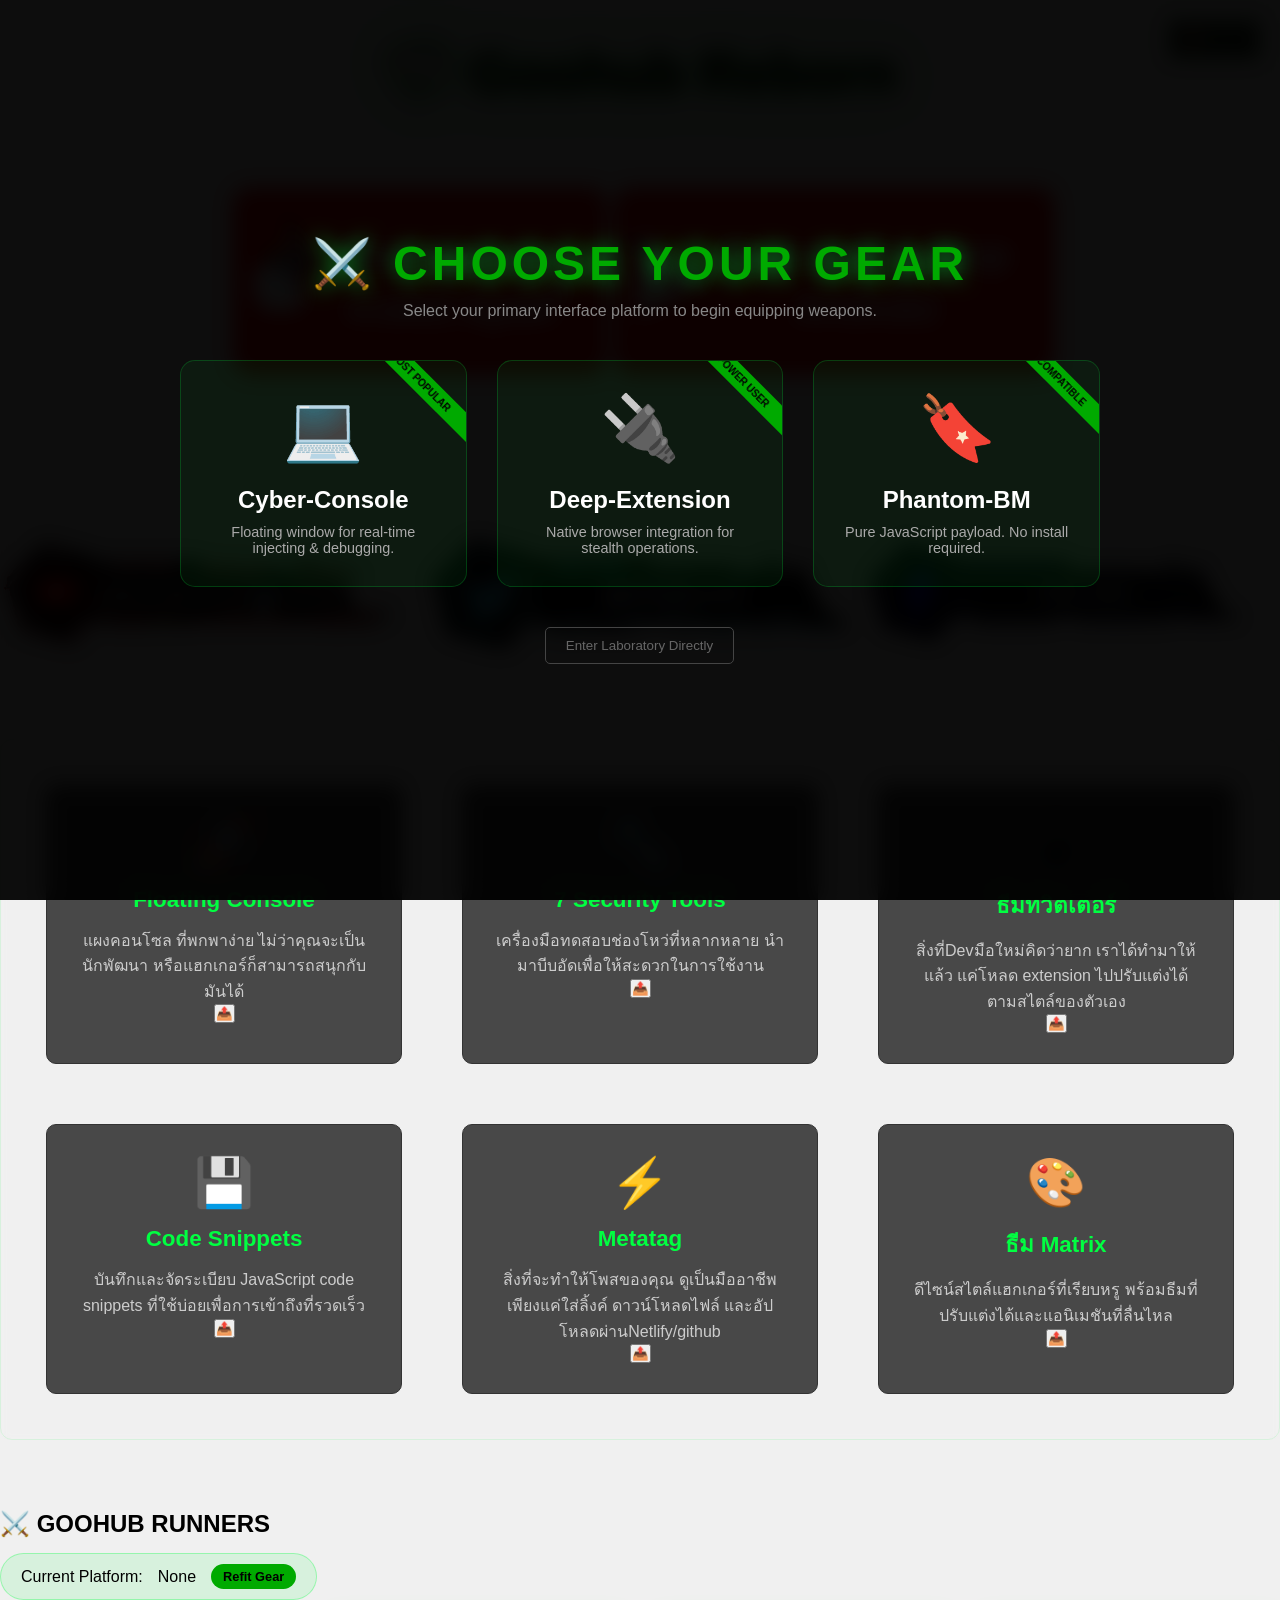
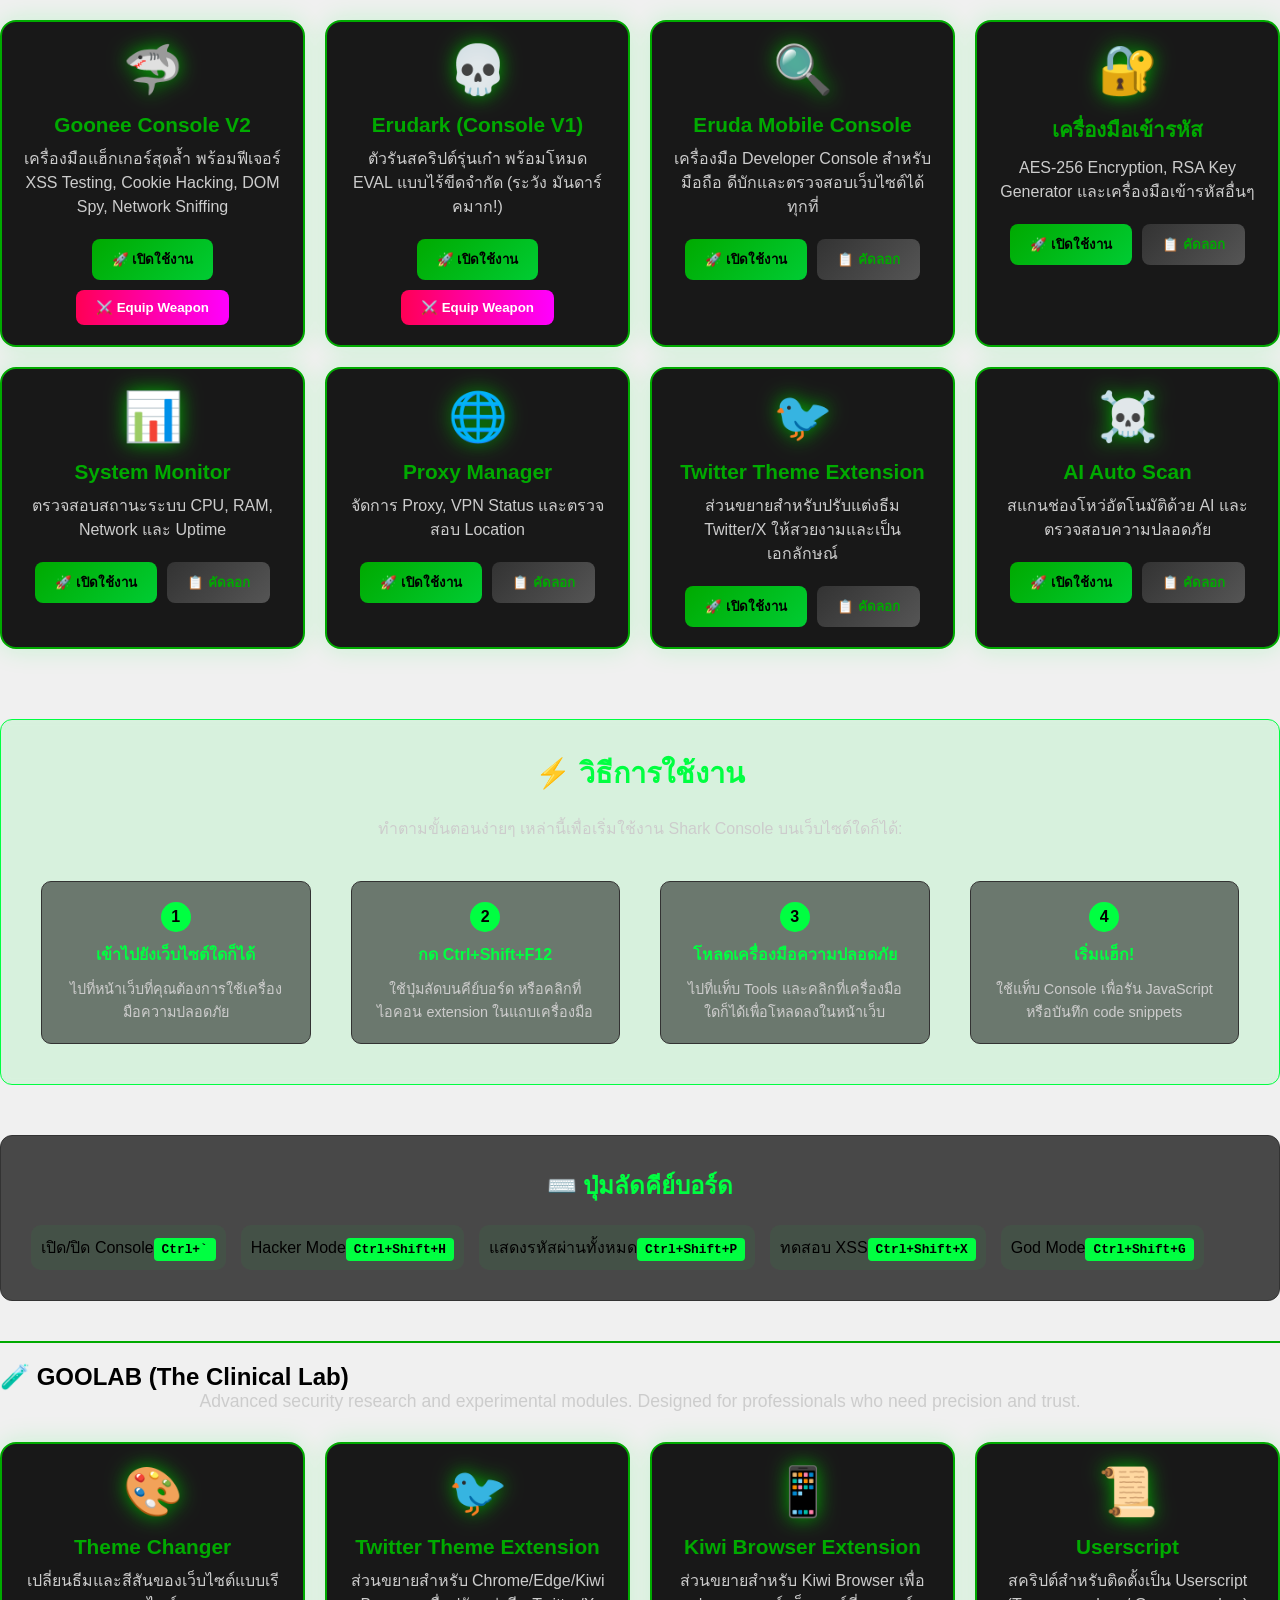
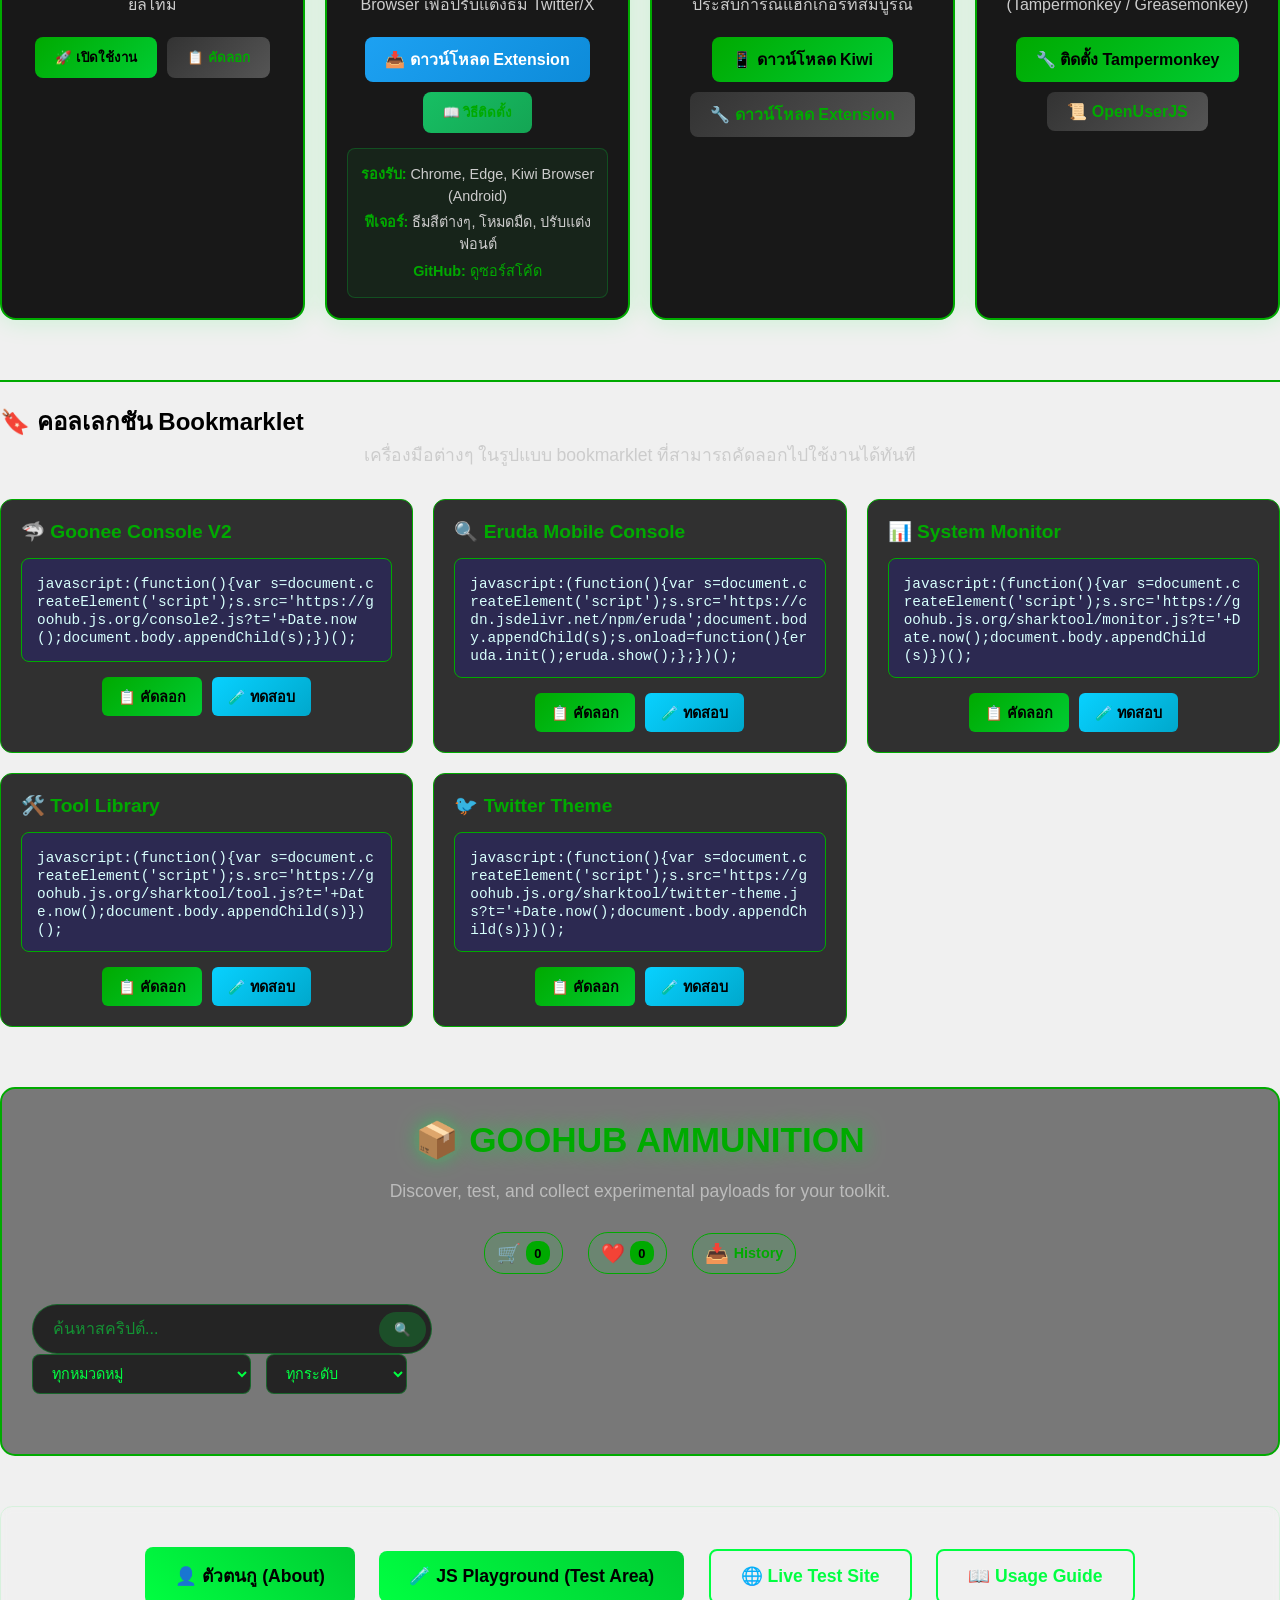
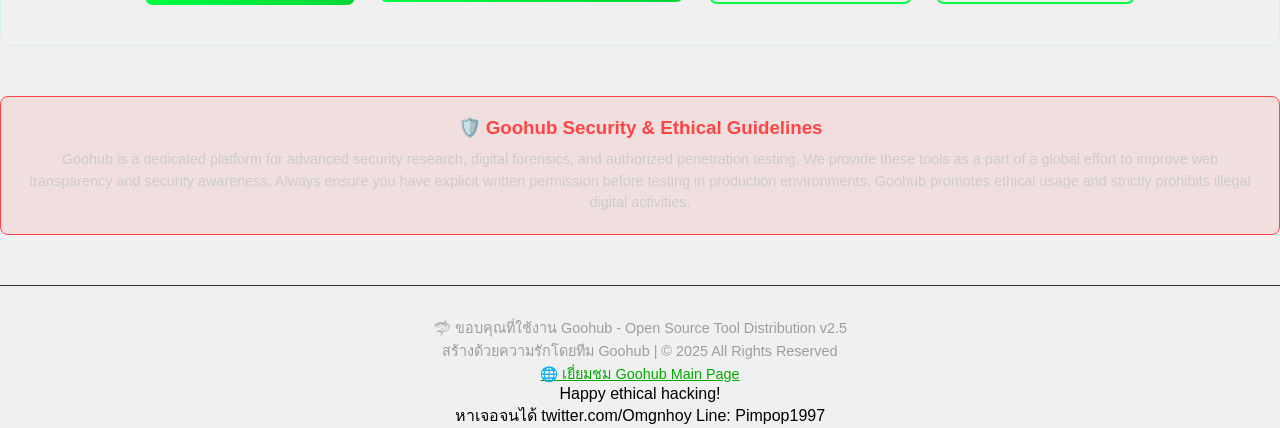
==== commit 360b8b1a: "updatelink" ====
--- a/index.html
+++ b/index.html
@@ -20,11 +20,11 @@
 
     <!-- Open Graph / Facebook -->
     <meta property="og:type" content="website">
-    <meta property="og:url" content="https://goorum.netlify.app/gooimage/metarum.png">
+    <meta property="og:url" content="https://goohubl.vercel.app/gooimage/metarum.png">
     <meta property="og:title" content="Goohub - The Ultimate Script Runner and Digital Ammunition Hub">
     <meta property="og:description"
         content="Discover Goohub: A powerful collection of script runners, bookmarklets, and security tools. Featuring Gooscript, console2.js, and experimental labs.">
-    <meta property="og:image" content="https://goorum.netlify.app/gooimage/metarum.png">
+    <meta property="og:image" content="https://goohubl.vercel.app/gooimage/metarum.png">
     <meta property="og:image:width" content="1200">
     <meta property="og:image:height" content="630">
     <meta property="og:image:alt" content="Goohub - Advanced Script Runners">
@@ -34,12 +34,12 @@
 
     <!-- Twitter -->
     <meta property="twitter:card" content="summary_large_image">
-    <meta property="twitter:url" content="https://goorum.netlify.app/">
+    <meta property="twitter:url" content="https://goohubl.vercel.app/">
     <meta property="twitter:title"
         content="Goo nee' มีทุกอย่าง ที่ไม่มี ศูนรวมของเล่นDevสไตล์Hacker - Advanced Web Security Toolkit">
     <meta property="twitter:description"
         content="Discover powerful web security tools and development utilities for ethical hackers and developers. Features floating console, security scanners, and hacker-themed interface.">
-    <meta property="twitter:image" content="https://goorum.netlify.app/gooimage/metarum.png">
+    <meta property="twitter:image" content="https://goohubl.vercel.app/gooimage/metarum.png">
     <meta property="twitter:image:alt" content="Shark Console - Advanced Web Security Toolkit">
     <meta property="twitter:creator" content="@Omgnhoy">
     <meta property="twitter:site" content="@Omgnhoy">
@@ -50,7 +50,7 @@
     <meta name="msapplication-config" content="/browserconfig.xml">
 
     <!-- Canonical URL -->
-    <link rel="canonical" href="https://goorum.netlify.app/">
+    <link rel="canonical" href="https://goohubl.vercel.app/">
 
     <!-- Favicon and Icons -->
     <link rel="icon" type="image/x-icon" href="playground/favicon.ico">
@@ -76,19 +76,19 @@
     "name": "Shark Console - Dev Tools",
     "alternateName": "ศูนรวมของเล่นDevสไตล์Hacker",
     "description": "Advanced web security toolkit for ethical hackers and developers featuring floating console, security scanners, and development utilities.",
-    "url": "https://goorum.netlify.app",
-    "image": "https://goorum.netlify.app/gooimage/metarum.png",
+    "url": "https://goohubl.vercel.app",
+    "image": "https://goohubl.vercel.app/gooimage/metarum.png",
     "author": {
       "@type": "Organization",
       "name": "Shark Console Team",
-      "url": "https://goorum.netlify.app/"
+      "url": "https://goohubl.vercel.app/"
     },
     "publisher": {
       "@type": "Organization",
       "name": "Shark Console Team",
       "logo": {
         "@type": "ImageObject",
-        "url": "https://goorum.netlify.app/gooimage/metarum.png"
+        "url": "https://goohubl.vercel.app/gooimage/metarum.png"
       }
     },
     "applicationCategory": "DeveloperApplication",
@@ -111,7 +111,7 @@
       "Metatag Generator",
       "Matrix Theme Interface"
     ],
-    "screenshot": "https://goorum.netlify.app/gooimage/metarum.png",
+    "screenshot": "https://goohubl.vercel.app/gooimage/metarum.png",
     "softwareVersion": "2.1",
     "datePublished": "2024-01-01",
     "dateModified": "2024-12-01"
@@ -182,13 +182,13 @@
         "@type": "ListItem",
         "position": 1,
         "name": "Home",
-        "item": "https://goorum.netlify.app"
+        "item": "https://goohubl.vercel.app"
       },
       {
         "@type": "ListItem",
         "position": 2,
         "name": "Dev Tools",
-        "item": "https://goorum.netlify.app/tool"
+        "item": "https://goohubl.vercel.app/tool"
       }
     ]
   }
@@ -608,7 +608,7 @@
                     <button class="btn-tool secondary" onclick="copyBookmarklet('theme')">📋 คัดลอก</button>
                 </div>
                 <div class="bookmarklet-code" style="display:none;">
-                    <code>javascript:(function(){var s=document.createElement('script');s.src='https://goonee.netlify.app/sharktool/Theme.js?t='+Date.now();document.body.appendChild(s)})();</code>
+                    <code>javascript:(function(){var s=document.createElement('script');s.src='https://goohub.js.org/sharktool/Theme.js?t='+Date.now();document.body.appendChild(s)})();</code>
                 </div>
             </div>
 
@@ -617,7 +617,7 @@
                 <h3>Twitter Theme Extension</h3>
                 <p>ส่วนขยายสำหรับ Chrome/Edge/Kiwi Browser เพื่อปรับแต่งธีม Twitter/X</p>
                 <div class="tool-actions">
-                    <a href="https://goonee.netlify.app/tools/extension.crx" download="twitter-theme-extension.crx"
+                    <a href="https://goohub.js.org/tools/extension.crx" download="twitter-theme-extension.crx"
                         class="btn-tool">📥 ดาวน์โหลด Extension</a>
                     <button class="btn-tool secondary" onclick="showTwitterThemeGuide()">📖 วิธีติดตั้ง</button>
                 </div>
@@ -636,7 +636,7 @@
                 <div class="tool-actions">
                     <a href="https://apkpure.com/kiwi-browser-fast-quiet/com.kiwibrowser.browser" target="_blank"
                         class="btn-tool">📱 ดาวน์โหลด Kiwi</a>
-                    <a href="https://goonee.netlify.app/sharktool/Gooscript.crx" download="extension.crx"
+                    <a href="https://goohub.js.org/sharktool/Gooscript.crx" download="extension.crx"
                         class="btn-tool secondary">🔧 ดาวน์โหลด
                         Extension</a>
                 </div>
@@ -666,7 +666,7 @@
                 <h4>🦈 Goonee Console V2</h4>
                 <div class="bookmarklet-code">
                     <code
-                        id="bm-console2">javascript:(function(){var s=document.createElement('script');s.src='https://goonee.netlify.app/console2.js?t='+Date.now();document.body.appendChild(s);})();</code>
+                        id="bm-console2">javascript:(function(){var s=document.createElement('script');s.src='https://goohub.js.org/console2.js?t='+Date.now();document.body.appendChild(s);})();</code>
                 </div>
                 <div class="bookmarklet-actions">
                     <button class="btn-copy" onclick="copyBookmarkletCode('bm-console2')">📋 คัดลอก</button>
@@ -690,7 +690,7 @@
                 <h4>📊 System Monitor</h4>
                 <div class="bookmarklet-code">
                     <code
-                        id="bm-monitor">javascript:(function(){var s=document.createElement('script');s.src='https://goonee.netlify.app/sharktool/monitor.js?t='+Date.now();document.body.appendChild(s)})();</code>
+                        id="bm-monitor">javascript:(function(){var s=document.createElement('script');s.src='https://goohub.js.org/sharktool/monitor.js?t='+Date.now();document.body.appendChild(s)})();</code>
                 </div>
                 <div class="bookmarklet-actions">
                     <button class="btn-copy" onclick="copyBookmarkletCode('bm-monitor')">📋 คัดลอก</button>
@@ -702,7 +702,7 @@
                 <h4>🛠️ Tool Library</h4>
                 <div class="bookmarklet-code">
                     <code
-                        id="bm-toollib">javascript:(function(){var s=document.createElement('script');s.src='https://goonee.netlify.app/sharktool/tool.js?t='+Date.now();document.body.appendChild(s)})();</code>
+                        id="bm-toollib">javascript:(function(){var s=document.createElement('script');s.src='https://goohub.js.org/sharktool/tool.js?t='+Date.now();document.body.appendChild(s)})();</code>
                 </div>
                 <div class="bookmarklet-actions">
                     <button class="btn-copy" onclick="copyBookmarkletCode('bm-toollib')">📋 คัดลอก</button>
@@ -714,7 +714,7 @@
                 <h4>🐦 Twitter Theme</h4>
                 <div class="bookmarklet-code">
                     <code
-                        id="bm-twitter-theme">javascript:(function(){var s=document.createElement('script');s.src='https://goonee.netlify.app/sharktool/twitter-theme.js?t='+Date.now();document.body.appendChild(s)})();</code>
+                        id="bm-twitter-theme">javascript:(function(){var s=document.createElement('script');s.src='https://goohub.js.org/sharktool/twitter-theme.js?t='+Date.now();document.body.appendChild(s)})();</code>
                 </div>
                 <div class="bookmarklet-actions">
                     <button class="btn-copy" onclick="copyBookmarkletCode('bm-twitter-theme')">📋 คัดลอก</button>
@@ -903,13 +903,16 @@
     </div>
 
     <section class="cta">
+        <a href="about.html" class="btn">
+            👤 ตัวตนกู (About)
+        </a>
         <a href="playground/js-playground.html" class="btn playground-btn">
             🧪 JS Playground (Test Area)
         </a>
-        <a href="https://goonee.netlify.app/" class="btn secondary" target="_blank" rel="noopener">
+        <a href="https://goohub.js.org/" class="btn secondary" target="_blank" rel="noopener">
             🌐 Live Test Site
         </a>
-        <a href="https://goonee.netlify.app/guide.html" class="btn secondary" target="_blank" rel="noopener">
+        <a href="https://goohub.js.org/guide.html" class="btn secondary" target="_blank" rel="noopener">
             📖 Usage Guide
         </a>
     </section>
@@ -930,7 +933,7 @@
         <p class="footer-text">
             🦈 ขอบคุณที่ใช้งาน Goohub - Open Source Tool Distribution v2.5<br>
             สร้างด้วยความรักโดยทีม Goohub | © 2025 All Rights Reserved<br>
-            <a href="https://goonee.netlify.app/" target="_blank" rel="noopener" style="color: var(--primary-color);">🌐
+            <a href="https://goohub.js.org/" target="_blank" rel="noopener" style="color: var(--primary-color);">🌐
                 เยี่ยมชม Goohub Main Page</a>
         </p>
         </p>
@@ -1092,7 +1095,7 @@
 
     <script src="playground/marketplace-data.js"></script>
     <script src="playground/script.js"></script>
-    <script src="playground/goorum-tools.js"></script>
+    <script src="playground/goohub-tools.js"></script>
     <script src="playground/social-sharing.js"></script>
     <script src="playground/meta-manager.js"></script>
     <script src="playground/analytics-tracker.js"></script>
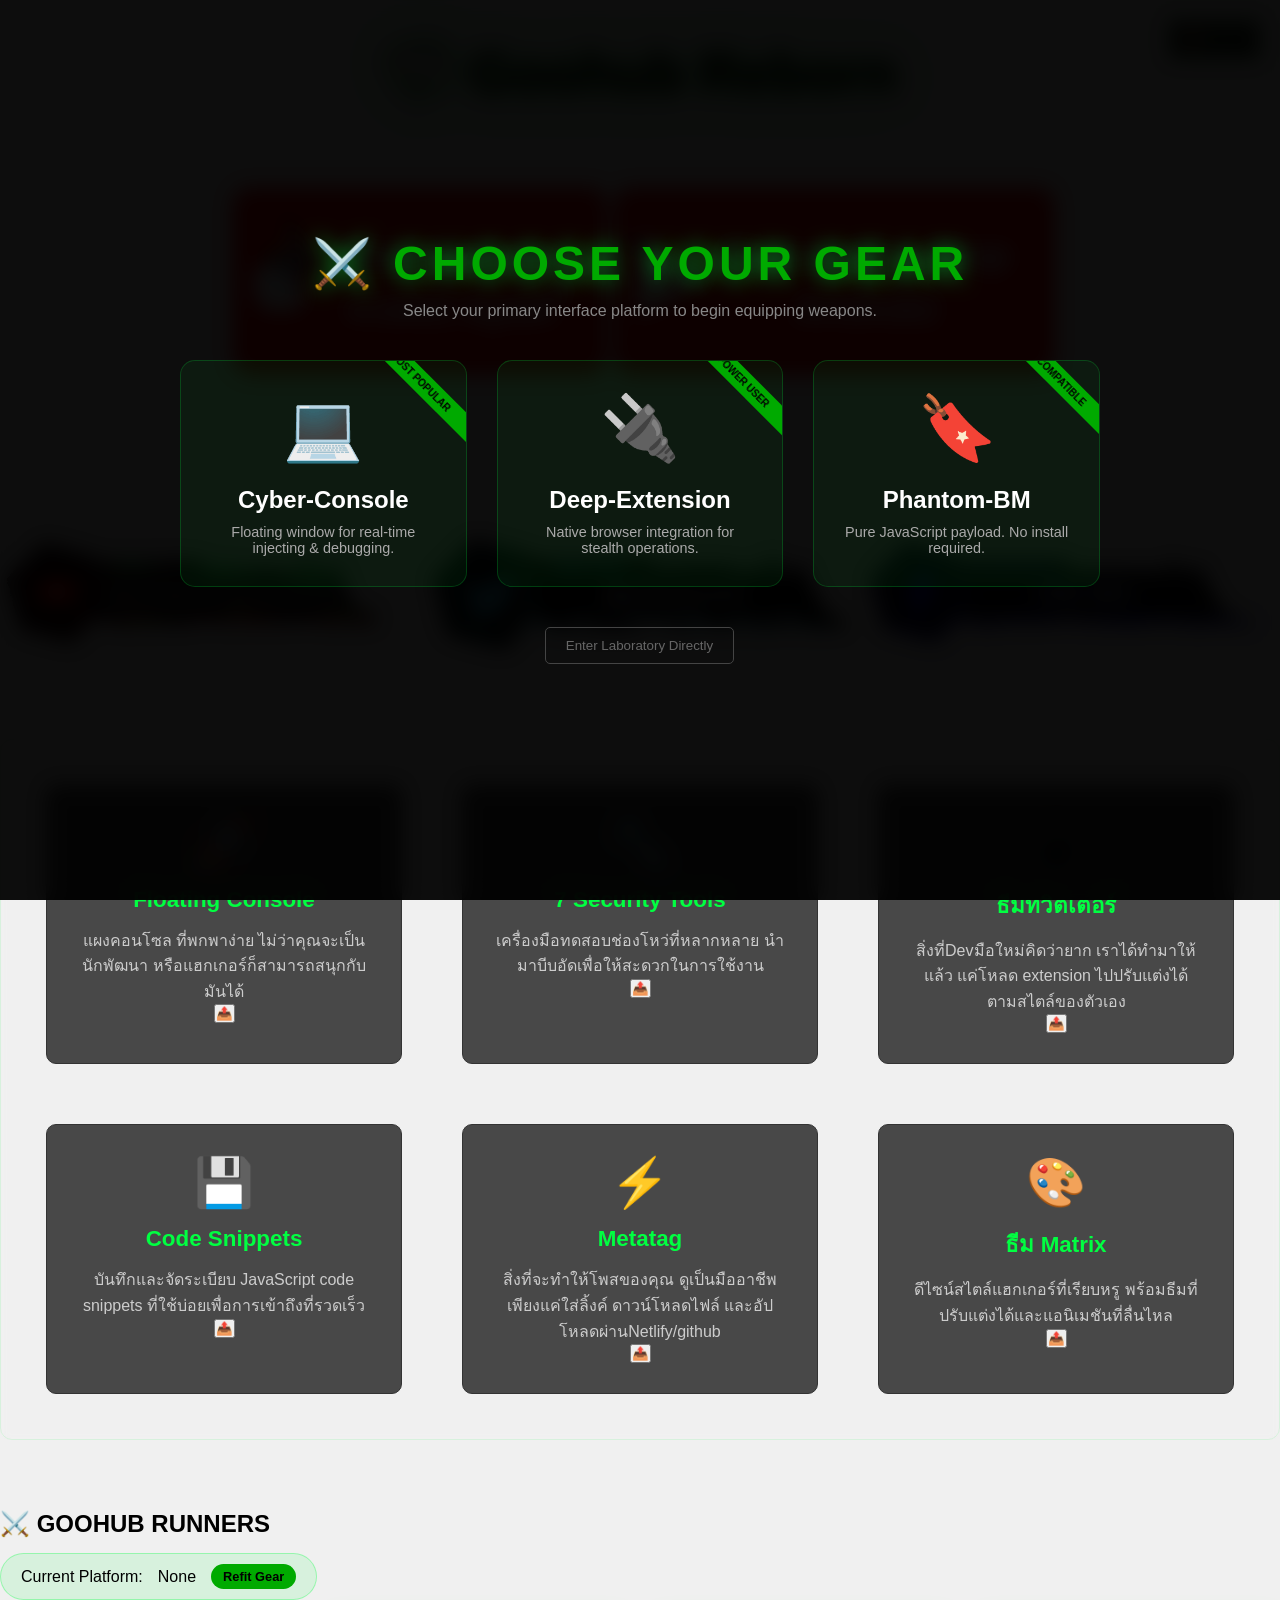
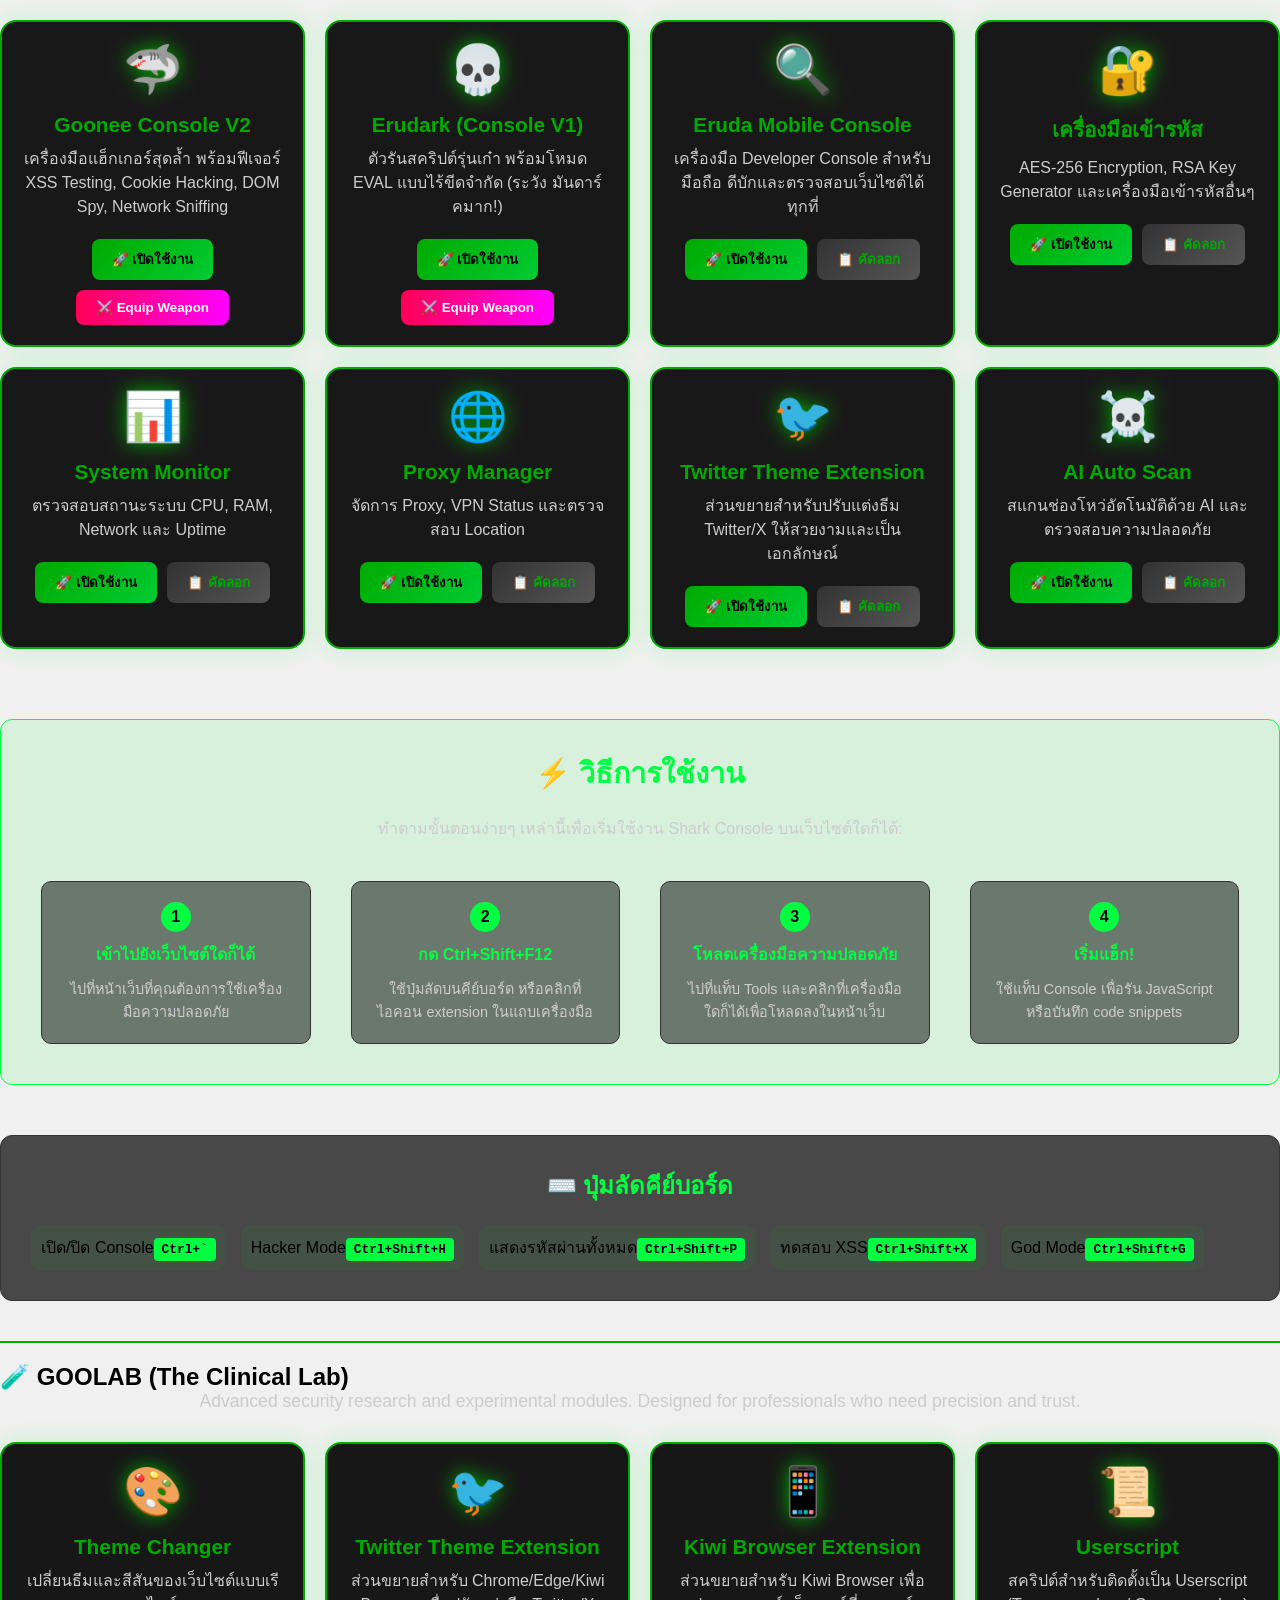
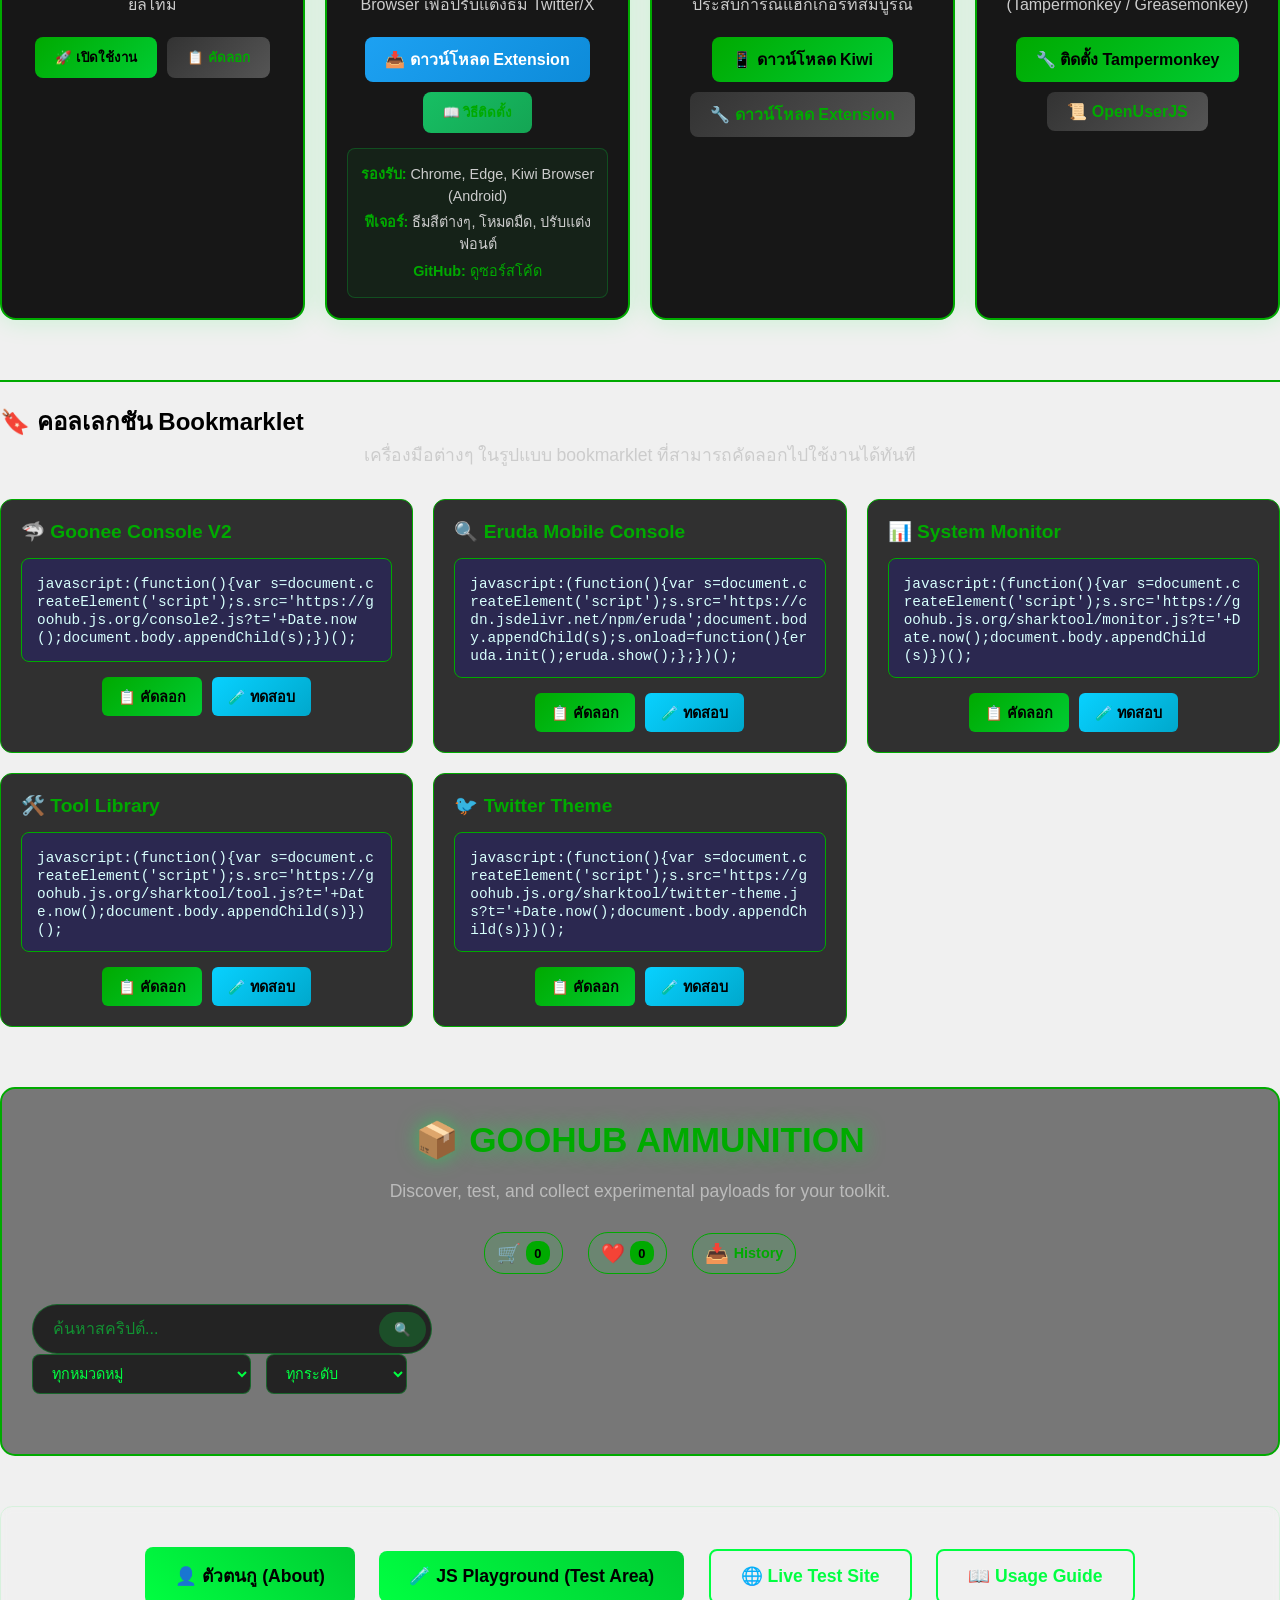
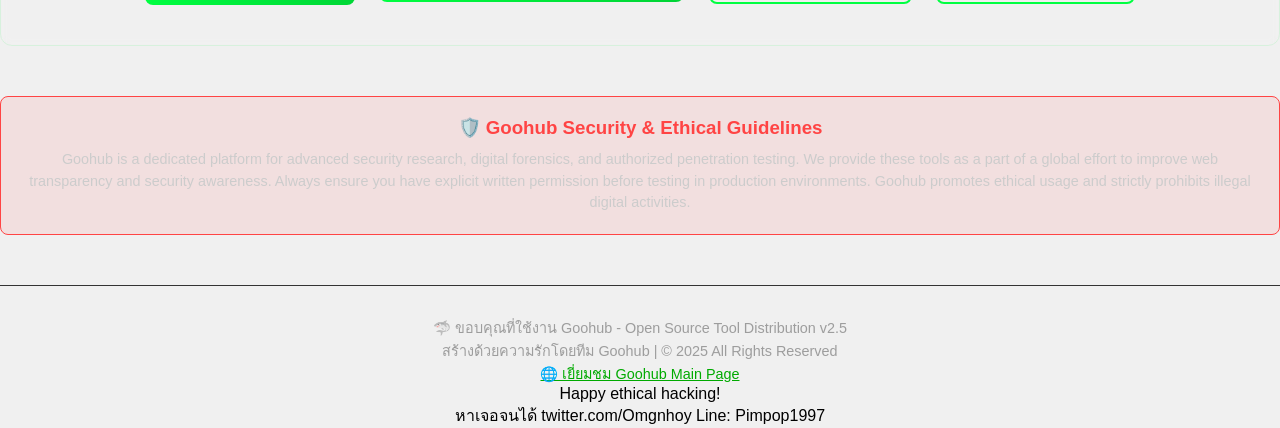
==== commit 52241d53: "add BG" ====
--- a/index.html
+++ b/index.html
@@ -235,9 +235,9 @@
             <h1>🦈 Goohub Reborn</h1>
             <p class="tagline">Explore Powerful Script Runners and Digital Ammunition</p>
 
-            <a href="https://gooneepaystop.netlify.app/" target="_blank" rel="noopener" title="Facebook Profile"
+            <a href="https://goo-nee.netlify.app/" target="_blank" rel="noopener" title="Facebook Profile"
                 class="social-link">
-                <img src="playground/gooimage/app.png" alt="gooneepaystop" class="social-icon">
+                <img src="playground/gooimage/app.png" alt="goonee" class="social-icon">
             </a>
     </div>
 
@@ -624,7 +624,7 @@
                 <div class="extension-info">
                     <p><strong>รองรับ:</strong> Chrome, Edge, Kiwi Browser (Android)</p>
                     <p><strong>ฟีเจอร์:</strong> ธีมสีต่างๆ, โหมดมืด, ปรับแต่งฟอนต์</p>
-                    <p><strong>GitHub:</strong> <a href="https://github.com/P200p/Goonee/tree/main/tools"
+                    <p><strong>GitHub:</strong> <a href="https://github.com/gooneeshark/goohub/tree/main/tools"
                             target="_blank" rel="noopener" style="color: var(--primary-color);">ดูซอร์สโค้ด</a></p>
                 </div>
             </div>
@@ -1095,7 +1095,7 @@
 
     <script src="playground/marketplace-data.js"></script>
     <script src="playground/script.js"></script>
-    <script src="playground/goohub-tools.js"></script>
+    <script src="playground/goorum-tools.js"></script>
     <script src="playground/social-sharing.js"></script>
     <script src="playground/meta-manager.js"></script>
     <script src="playground/analytics-tracker.js"></script>
--- a/playground/style.css
+++ b/playground/style.css
@@ -168,7 +168,8 @@
     margin: 0;
     padding: 0;
     overflow: auto;
-    background: rgba(0, 0, 0, 0);
+    background-image: linear-gradient(black, white);
+    background-image: url("READHA.jpg");
 }
 
 body {
@@ -4515,7 +4516,9 @@
     -webkit-animation: glow 2s ease-in-out infinite alternate;
     -moz-animation: glow 2s ease-in-out infinite alternate;
     animation: glow 2s ease-in-out infinite alternate;
-}/* 
+}
+
+/* 
 เครื่องมือหลัก */
 .main-tools {
     margin: 40px 0;
@@ -4669,7 +4672,8 @@
     justify-content: center;
 }
 
-.btn-copy, .btn-test {
+.btn-copy,
+.btn-test {
     background: linear-gradient(135deg, var(--primary-color), var(--secondary-color));
     color: #000;
     border: none;
@@ -4681,7 +4685,8 @@
     font-size: 0.9rem;
 }
 
-.btn-copy:hover, .btn-test:hover {
+.btn-copy:hover,
+.btn-test:hover {
     transform: translateY(-2px);
     box-shadow: 0 3px 10px rgba(0, 255, 65, 0.4);
 }
@@ -4695,23 +4700,23 @@
     .tools-grid {
         grid-template-columns: 1fr;
     }
-    
+
     .bookmarklet-grid {
         grid-template-columns: 1fr;
     }
-    
+
     .tool-actions {
         flex-direction: column;
     }
-    
+
     .bookmarklet-actions {
         flex-direction: column;
     }
-    
+
     .tool-card {
         padding: 15px;
     }
-    
+
     .bookmarklet-item {
         padding: 15px;
     }
@@ -4758,9 +4763,12 @@
 
 /* Glowing border animation */
 @keyframes glow {
-    0%, 100% {
+
+    0%,
+    100% {
         box-shadow: 0 0 26px rgba(0, 255, 65, 0.18);
     }
+
     50% {
         box-shadow: 0 0 40px rgba(0, 255, 65, 0.4);
     }
@@ -4768,9 +4776,9 @@
 
 .tool-card:hover {
     animation: glow 2s infinite;
-}/
-* Marketplace Demo Styles */
-.script-card {
+}
+
+/ * Marketplace Demo Styles */ .script-card {
     background: rgba(0, 0, 0, 0.9);
     border: 2px solid var(--primary-color);
     border-radius: 12px;
@@ -4855,15 +4863,45 @@
     font-weight: bold;
 }
 
-.tag.category-security { background: rgba(255, 0, 0, 0.2); color: #ff6b6b; }
-.tag.category-automation { background: rgba(255, 193, 7, 0.2); color: #ffc107; }
-.tag.category-data { background: rgba(0, 123, 255, 0.2); color: #007bff; }
-.tag.category-performance { background: rgba(40, 167, 69, 0.2); color: #28a745; }
-.tag.category-fun { background: rgba(220, 53, 69, 0.2); color: #dc3545; }
-
-.tag.difficulty-beginner { background: rgba(40, 167, 69, 0.2); color: #28a745; }
-.tag.difficulty-intermediate { background: rgba(255, 193, 7, 0.2); color: #ffc107; }
-.tag.difficulty-advanced { background: rgba(220, 53, 69, 0.2); color: #dc3545; }
+.tag.category-security {
+    background: rgba(255, 0, 0, 0.2);
+    color: #ff6b6b;
+}
+
+.tag.category-automation {
+    background: rgba(255, 193, 7, 0.2);
+    color: #ffc107;
+}
+
+.tag.category-data {
+    background: rgba(0, 123, 255, 0.2);
+    color: #007bff;
+}
+
+.tag.category-performance {
+    background: rgba(40, 167, 69, 0.2);
+    color: #28a745;
+}
+
+.tag.category-fun {
+    background: rgba(220, 53, 69, 0.2);
+    color: #dc3545;
+}
+
+.tag.difficulty-beginner {
+    background: rgba(40, 167, 69, 0.2);
+    color: #28a745;
+}
+
+.tag.difficulty-intermediate {
+    background: rgba(255, 193, 7, 0.2);
+    color: #ffc107;
+}
+
+.tag.difficulty-advanced {
+    background: rgba(220, 53, 69, 0.2);
+    color: #dc3545;
+}
 
 .script-footer {
     display: flex;
@@ -5081,28 +5119,28 @@
     .script-footer {
         flex-direction: column;
     }
-    
+
     .btn-script {
         min-width: auto;
     }
-    
+
     .marketplace-counters {
         flex-wrap: wrap;
         gap: 10px;
     }
-    
+
     .cart-panel,
     .favorites-panel,
     .download-history-panel {
         width: 95%;
         max-height: 80vh;
     }
-    
+
     .script-header {
         flex-direction: column;
         text-align: center;
     }
-    
+
     .script-actions {
         justify-content: center;
     }
@@ -5118,6 +5156,7 @@
         opacity: 0;
         transform: translateY(30px);
     }
+
     to {
         opacity: 1;
         transform: translateY(0);
@@ -5136,9 +5175,18 @@
 }
 
 @keyframes pulse {
-    0%, 100% { opacity: 1; }
-    50% { opacity: 0.5; }
-}/*
+
+    0%,
+    100% {
+        opacity: 1;
+    }
+
+    50% {
+        opacity: 0.5;
+    }
+}
+
+/*
  Twitter Theme Extension Styles */
 .extension-info {
     margin-top: 15px;
@@ -5213,10 +5261,13 @@
 
 /* Twitter icon animation */
 @keyframes twitter-pulse {
-    0%, 100% {
+
+    0%,
+    100% {
         transform: scale(1);
         filter: drop-shadow(0 0 10px #1da1f2);
     }
+
     50% {
         transform: scale(1.1);
         filter: drop-shadow(0 0 20px #1da1f2);
@@ -5233,7 +5284,7 @@
         font-size: 0.8rem;
         padding: 8px;
     }
-    
+
     .extension-info p {
         margin: 3px 0;
     }
